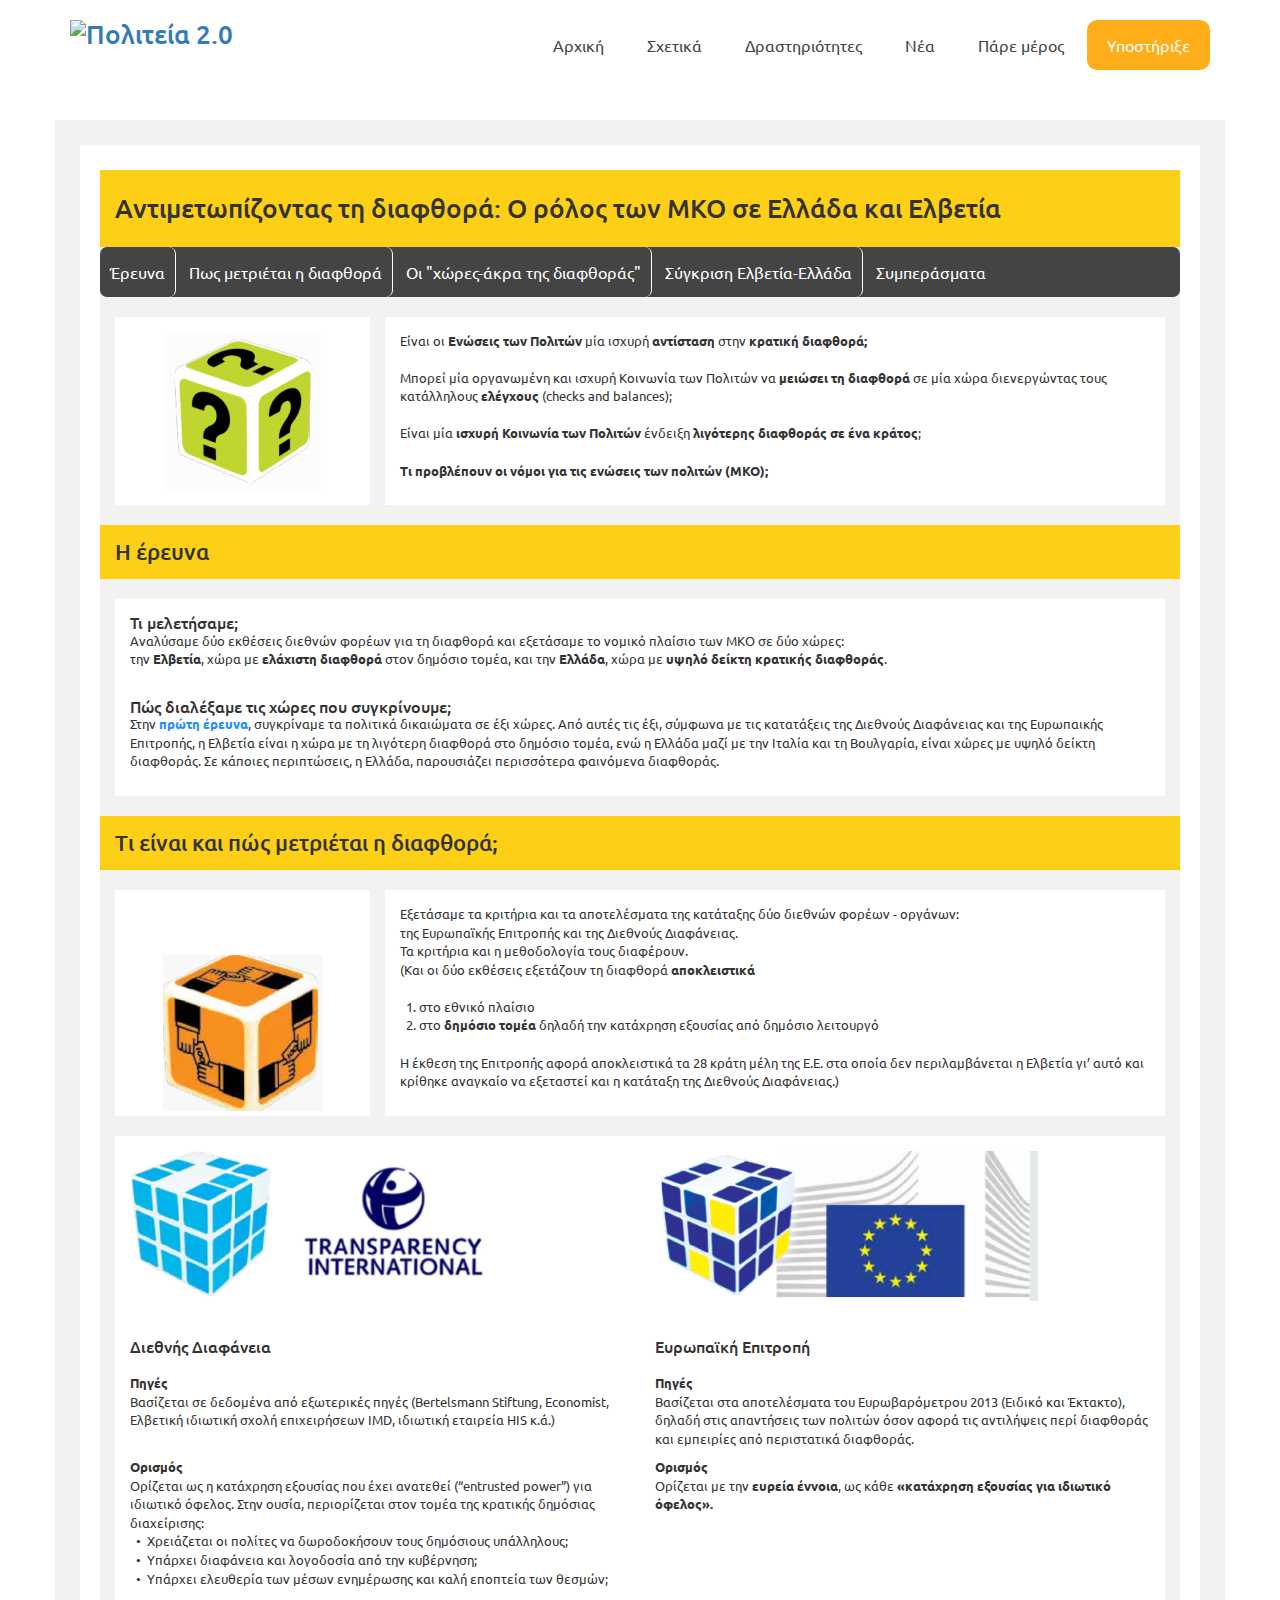
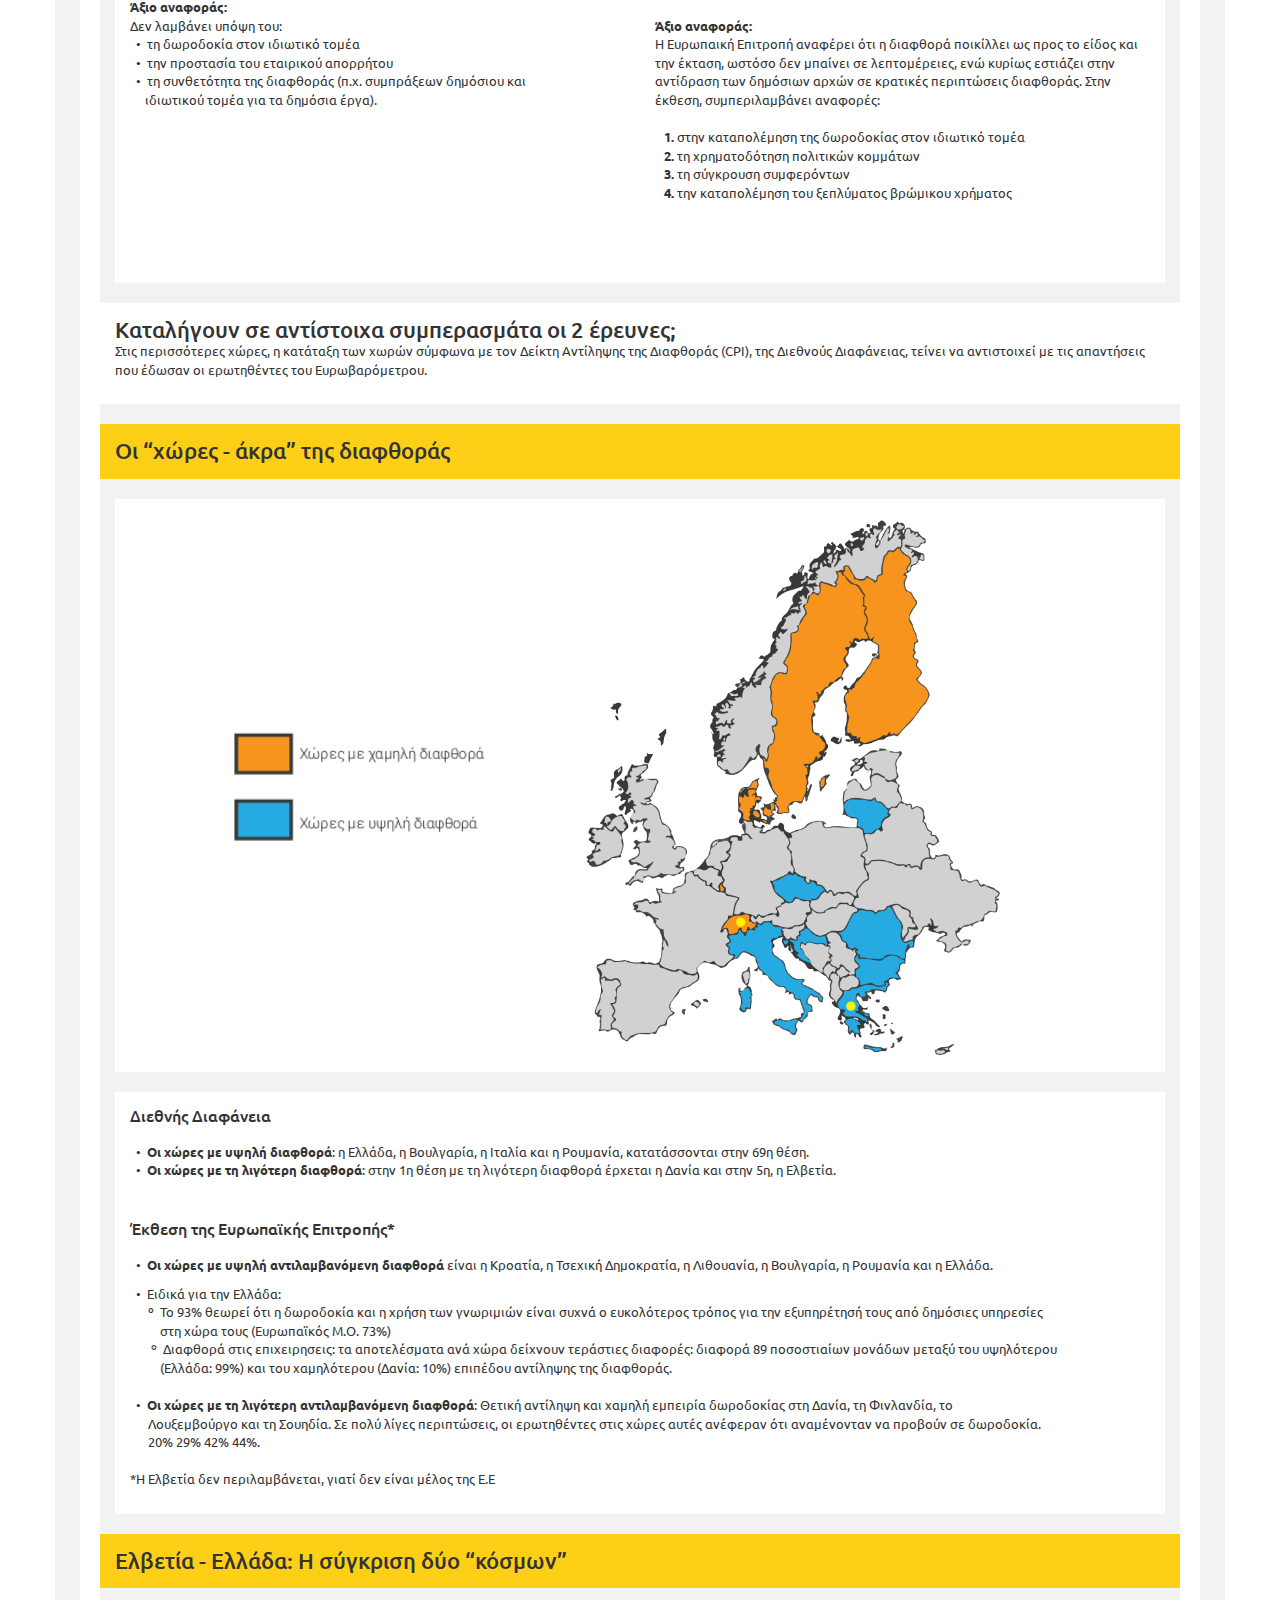
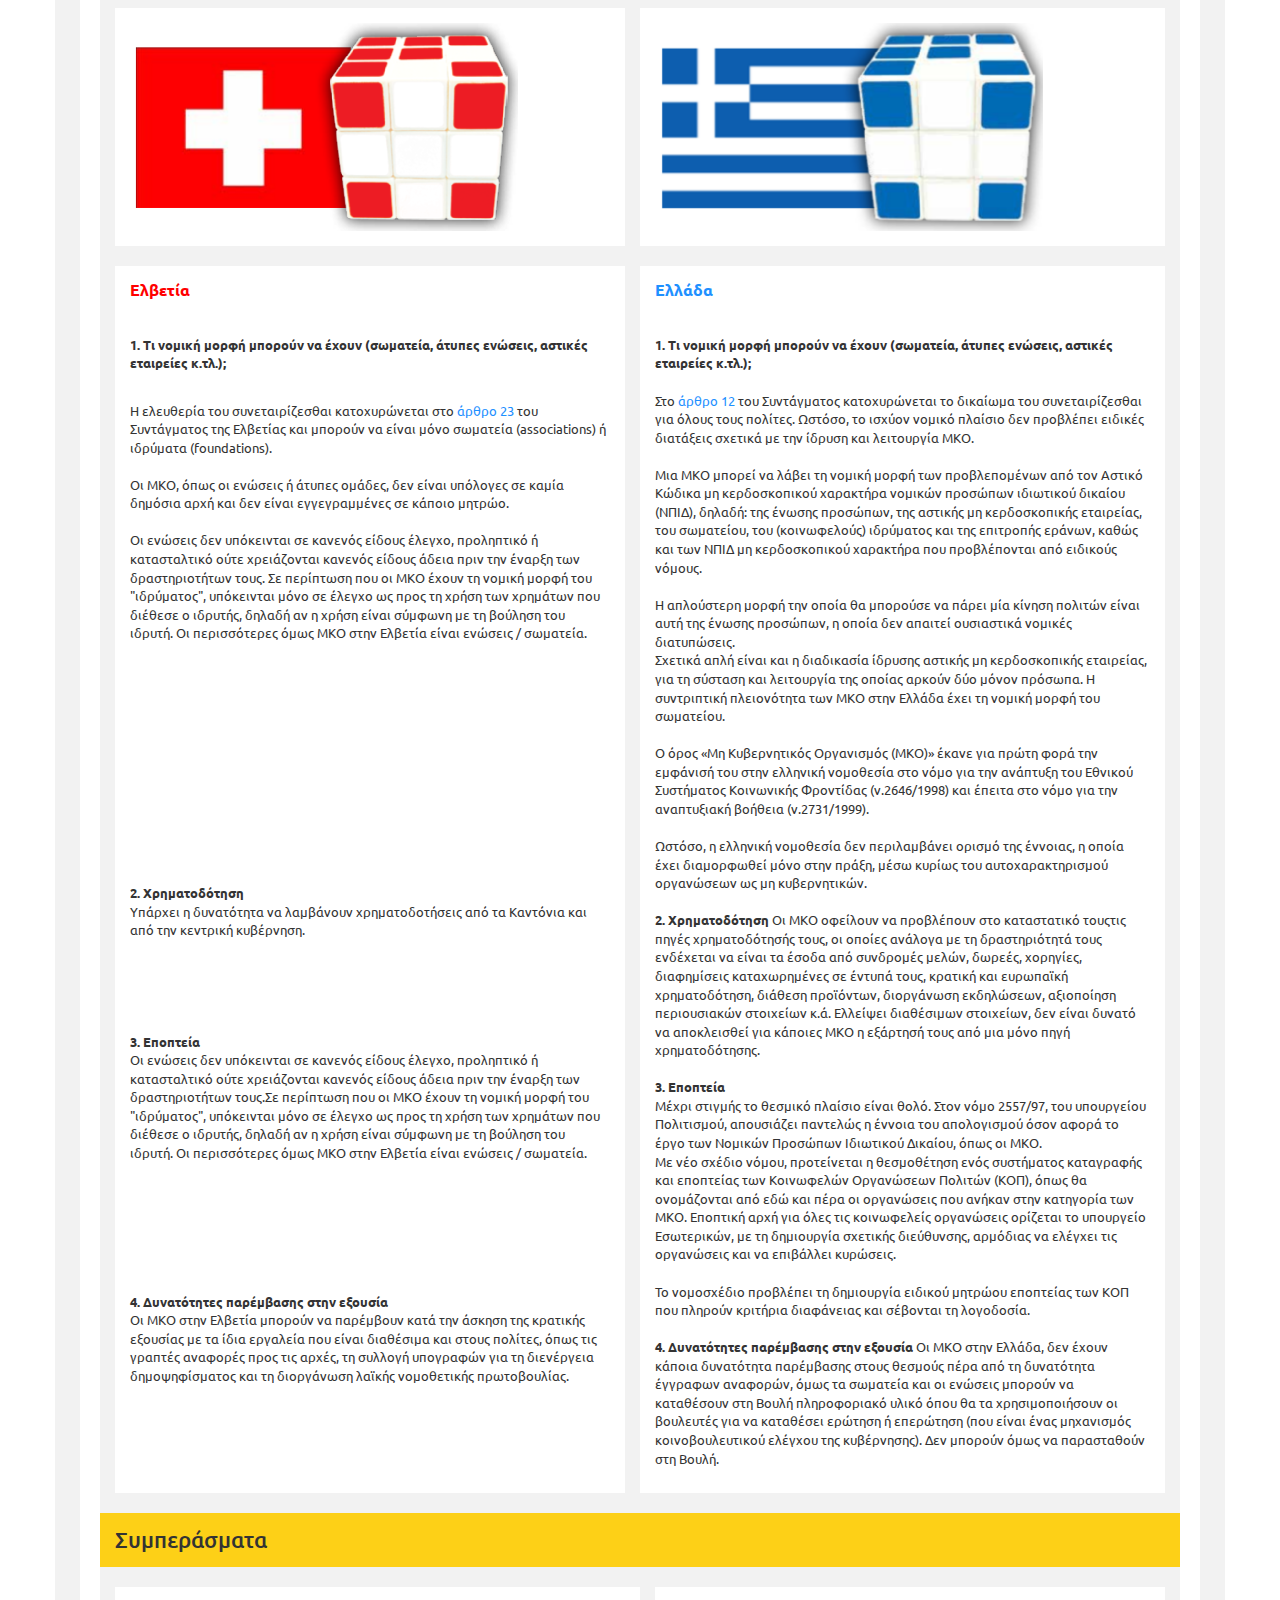
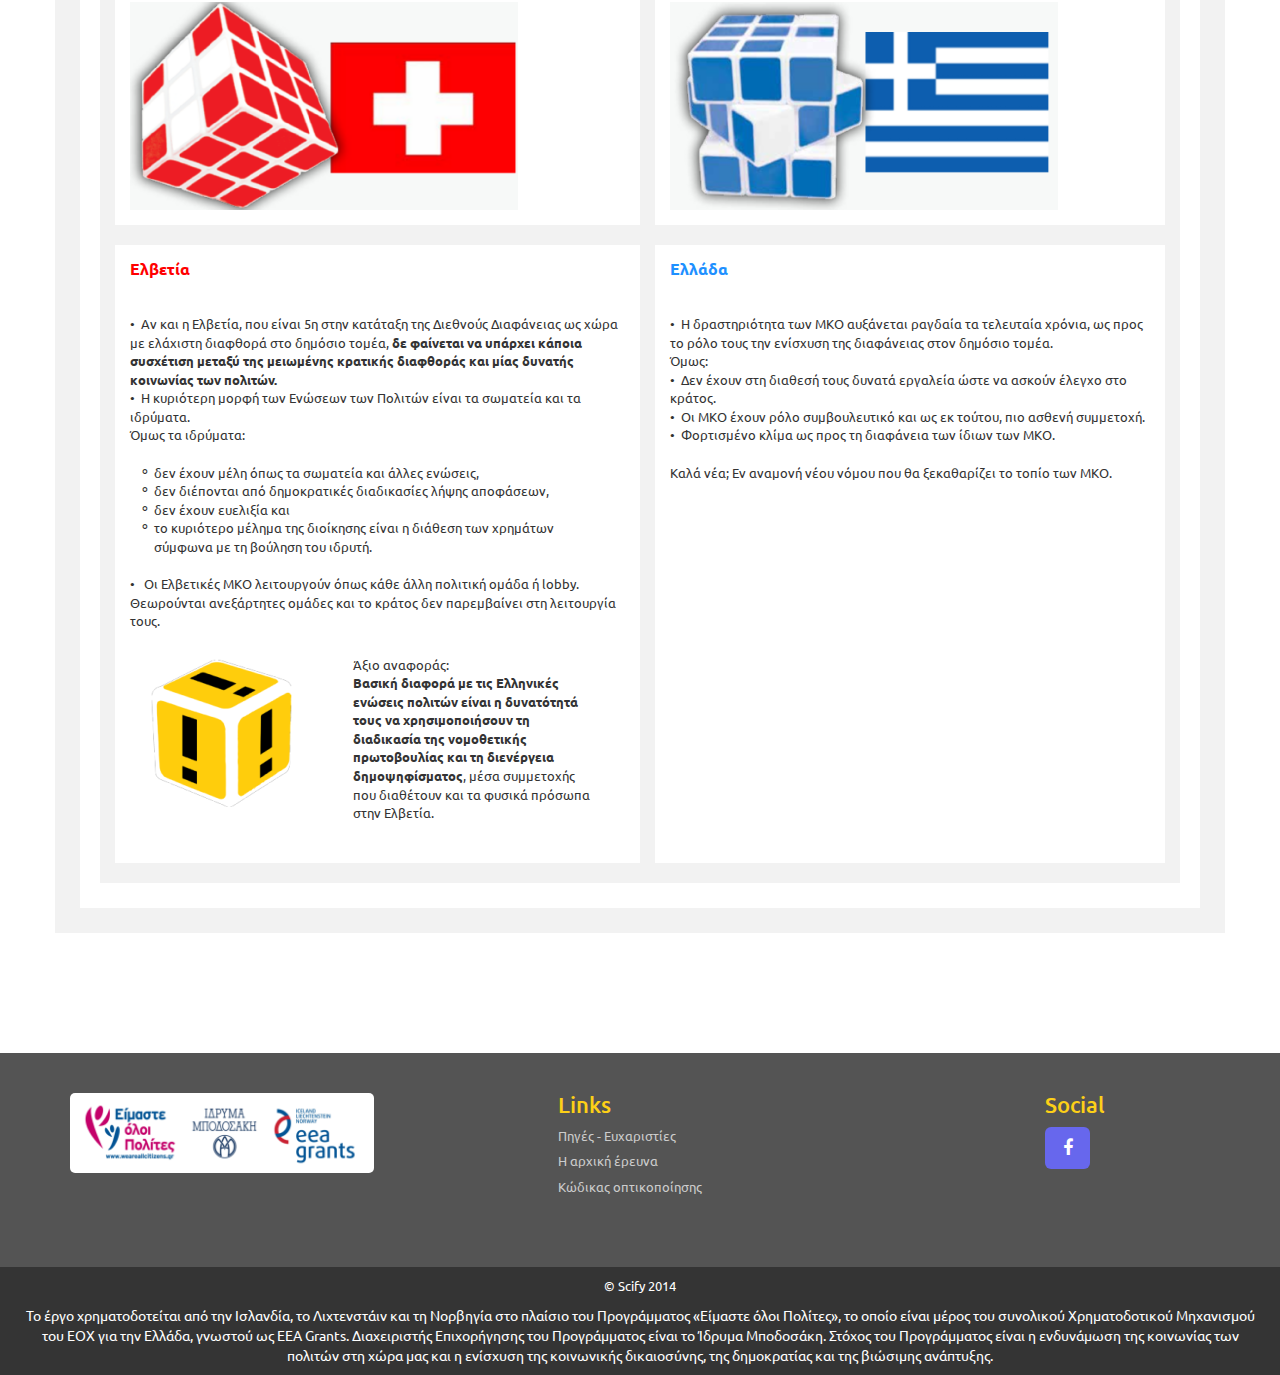
==== html/index.html @ af68acea "content bar improved" ====
<html>
<head>
    <meta charset="UTF-8">
    <meta http-equiv="X-UA-Compatible" content="IE=edge">
    <meta name="viewport" content="width=device-width, initial-scale=1">
    <title>Αντιμετωπίζοντας τη διαφθορά:Ο ρόλος των ΜΚΟ σε Ελλάδα και Ελβετία</title>
    <link rel="stylesheet" type="text/css" href="css/bootstrap.min.css">
    <link rel="stylesheet" type="text/css" href="css/font-awesome.min.css">
    <link rel="stylesheet" type="text/css" href="css/styles.css?v1">
    <link href='http://fonts.googleapis.com/css?family=Ubuntu' rel='stylesheet' type='text/css'>
    <link href="css/backTop.css" rel="stylesheet">
    <link rel="stylesheet" type="text/css" href="css/ui.totop.css">

    <!-- Google Analytics -->
    <script src="GoogleAnalytics.js" type="text/javascript"></script>

</head>
<body>
<section id="header">
    <div class="container">
        <div class="row clearfix">
            <div class="col-md-2">
                <!-- .logo -->
                <div class="logo">
                    <h1><a id="logo" href="http://politeia2.org" title="Πολιτεία 2.0"><img id="politiaImage" class="scale-with-grid"
                                                                                           src="http://politeia2.org/wp-content/uploads/2014/12/logo-politeia2-e1424950238205.png?1e2ab6"
                                                                                           alt="Πολιτεία 2.0"/></a></h1>
                </div>
            </div>
            <div class="col-md-10">
                <div class="menu_wrapper">
                    <nav id="menu">
                        <ul id="menu-main-menu">
                            <li class="menu-item"><a href="http://politeia2.org/"><span>Αρχική</span></a></li>
                            <li class="menu-item"><a href="http://politeia2.org/poioi-eimaste/"><span>Σχετικά</span></a>
                            </li>
                            <li class="menu-item"><a href="http://politeia2.org/ti-kanoume/"><span>Δραστηριότητες</span></a>
                            </li>
                            <li class="menu-item"><a href="http://politeia2.org/category/nea/"><span>Νέα</span></a></li>
                            <li class="menu-item"><a
                                    href="http://politeia2.org/epikoinwnia/"><span>Πάρε μέρος</span></a></li>
                            <li id="donate"><a href="http://politeia2.org/donate/"><span
                                    style="color: white;">Υποστήριξε</span></a></li>
                        </ul>
                    </nav>
                    <a class="responsive-menu-toggle  is-sticky" href="#"><i class="icon-menu"></i></a>
                </div>
            </div>
        </div>
    </div>
</section>

<!--MAIN BODY--->
<div id="main-content" class="container">
<div id="wrapper">

<div class="row title highlight">
    <div class="col-lg-12">
        <h1>Αντιμετωπίζοντας τη διαφθορά: Ο ρόλος των ΜΚΟ σε Ελλάδα και Ελβετία</h1>
    </div>
</div>

<div class="row">
    <div class="col-md-12" id="contentsMenu">
        <div class="menu_wrapper">
            <nav id="contents">
                <ul id="contents-main-menu">
                    <li class="contents-item"><a href="#research"><span>Έρευνα</span></a></li>
                    <li class="contents-item"><a href="#corruption"><span>Πως μετριέται η διαφθορά</span></a></li>
                    <li class="contents-item"><a href="#twoCountries"><span>Οι "χώρες-άκρα της διαφθοράς"</span></a></li>
                    <li class="contents-item"><a href="#comparison"><span>Σύγκριση Ελβετία-Ελλάδα</span></a></li>
                    <li class="contents-item no_border"><a href="#conclusion"><span>Συμπεράσματα</span></a></li>
                </ul>
            </nav>
        </div>
    </div>
</div>

<div class="row content fixed-height padding-bottom">

    <div class="col-lg-3 equal-height">
        <div class="box text-center">
            <img src="res/question.png">
        </div>
    </div>


    <div class="col-lg-9 width-1080">
        <div class="box">
            <p>
                Είναι οι <b>Ενώσεις των Πολιτών</b> μία ισχυρή <b>αντίσταση</b> στην <b>κρατική διαφθορά;</b><br><br>
                Μπορεί μία οργανωμένη και ισχυρή Κοινωνία των Πολιτών να <b>μειώσει τη διαφθορά</b> σε μία χώρα διενεργώντας τους κατάλληλους <b>ελέγχους</b> (checks and balances);<br><br>
                Είναι μία <b>ισχυρή Κοινωνία των Πολιτών</b> ένδειξη <b>λιγότερης διαφθοράς σε ένα κράτος</b>;<br><br>
                <b>Τι προβλέπουν οι νόμοι για τις ενώσεις των πολιτών (ΜΚΟ);</b>
            </p>
        </div>
    </div>

</div>

<div class="row highlight">
    <div class="col-lg-12">
        <h2 id="research">Η έρευνα</h2>
        <!--<a href="#politiaImage">Top</a>-->
    </div>
</div>

<div class="row">
    <div class="col-lg-12 padding-top padding-bottom">
        <div class="box">
            <h3>Τι μελετήσαμε;</h3>
            <p>
                Αναλύσαμε δύο εκθέσεις διεθνών φορέων για τη διαφθορά και εξετάσαμε το νομικό πλαίσιο των ΜΚΟ σε δύο χώρες:<br>
                την <b>Ελβετία</b>, χώρα με <b>ελάχιστη διαφθορά</b> στον δημόσιο τομέα, και την <b>Ελλάδα</b>, χώρα με <b>υψηλό
                δείκτη κρατικής διαφθοράς</b>.
            </p>
            <br>
            <h3>Πώς διαλέξαμε τις χώρες που συγκρίνουμε;</h3>
            <p>
                Στην <a href="http://political-rights.politeia2.org/" target="_blank" class="color-blue"><b>πρώτη έρευνα</b></a>, συγκρίναμε τα πολιτικά δικαιώματα σε έξι
                χώρες.
                Από αυτές τις έξι, σύμφωνα με τις κατατάξεις της Διεθνούς Διαφάνειας και της Ευρωπαικής Επιτροπής, η
                Ελβετία είναι η χώρα με τη λιγότερη
                διαφθορά στο δημόσιο τομέα, ενώ η Ελλάδα μαζί με την Ιταλία και τη Βουλγαρία, είναι χώρες με υψηλό
                δείκτη διαφθοράς. Σε κάποιες περιπτώσεις, η Ελλάδα, παρουσιάζει περισσότερα φαινόμενα διαφθοράς.
            </p>
        </div>
    </div>
</div>


<div class="row highlight">
    <div class="col-lg-12" id="corruption"><h2>Tι είναι και πώς μετριέται η διαφθορά;</h2>
        <!--<a href="#politiaImage">Top</a>-->
    </div>
</div>
<div class="row fixed-height padding-top">
    <div class="col-lg-3 equal-height">
        <div class="box text-center ">
            <img src="res/corruption.png" class="imagepadding">
        </div>
    </div>
    <div class="col-lg-9">
        <div class="box">
            <p>
                Εξετάσαμε τα κριτήρια και τα αποτελέσματα της κατάταξης δύο διεθνών φορέων - οργάνων:<br>
                της Ευρωπαϊκής Επιτροπής και της Διεθνούς Διαφάνειας.<br>
                Τα κριτήρια και η μεθοδολογία τους διαφέρουν.<br>
                (Και οι δύο εκθέσεις εξετάζουν τη διαφθορά <b>αποκλειστικά</b>
                <br>
                <br>
                &nbsp;&nbsp;1. στο εθνικό πλαίσιο<br>
                &nbsp;&nbsp;2. στο <b>δημόσιο τομέα</b> δηλαδή την κατάχρηση εξουσίας από δημόσιο λειτουργό
                <br>
                <br>
                Η έκθεση της Επιτροπής αφορά αποκλειστικά τα 28 κράτη μέλη της Ε.Ε. στα οποία δεν περιλαμβάνεται η
                Ελβετία
                γι’ αυτό και κρίθηκε αναγκαίο να εξεταστεί και η κατάταξη της Διεθνούς Διαφάνειας.)

            </p>
        </div>
    </div>
</div>
<div class="row fixed-height padding-top padding-bottom">
    <div class="col-lg-6 equal-height no_right_padding">
        <div class="box">
            <img height="150" src="res/transparency_international.png">
            <br><br><br>
            <h3>Διεθνής Διαφάνεια</h3>
                        <br>

            <p>
                <b>Πηγές</b><br>
                Βασίζεται σε δεδομένα από εξωτερικές πηγές (Bertelsmann Stiftung, Economist, Ελβετική
                ιδιωτική σχολή επιχειρήσεων IMD, ιδιωτική εταιρεία HIS κ.ά.)

            </p>
            <br>

            <p>
                <b>Ορισμός</b> <br>
                Ορίζεται ως η κατάχρηση εξουσίας που έχει ανατεθεί (“entrusted power”) για ιδιωτικό όφελος.
                Στην ουσία, περιορίζεται στον τομέα της κρατικής δημόσιας διαχείρισης:
                <br>
                &nbsp;&nbsp;&#8226;&nbsp; Χρειάζεται οι πολίτες να δωροδοκήσουν τους δημόσιους υπάλληλους;
                <br>
                &nbsp;&nbsp;&#8226;&nbsp; Υπάρχει διαφάνεια και λογοδοσία από την κυβέρνηση;
                <br>
                &nbsp;&nbsp;&#8226;&nbsp; Υπάρχει ελευθερία των μέσων ενημέρωσης και καλή εποπτεία των θεσμών;

            </p>

            <p>
                <b>Άξιο αναφοράς:</b>
                <br>
                Δεν λαμβάνει υπόψη του:
                <br>
                &nbsp;&nbsp;&#8226;&nbsp;&nbsp;τη δωροδοκία στον ιδιωτικό τομέα
                <br>
                &nbsp;&nbsp;&#8226;&nbsp;&nbsp;την προστασία του εταιρικού απορρήτου
                <br>
                &nbsp;&nbsp;&#8226;&nbsp;&nbsp;τη συνθετότητα της διαφθοράς (π.χ. συμπράξεων δημόσιου και<br>
                &nbsp;&nbsp;&nbsp;&nbsp;&nbsp;ιδιωτικού τομέα για τα δημόσια έργα).
            </p>
        </div>
    </div>
    <div class="col-lg-6  no_right_padding">
        <div class="box">
            <img height="150" src="res/european.png">
            <br><br><br>
            <h3>Ευρωπαϊκή Επιτροπή</h3>
            <br>

            <p>
                <b>Πηγές</b>
                <br>
                Βασίζεται στα αποτελέσματα του Ευρωβαρόμετρου 2013 (Ειδικό
                και Έκτακτο), δηλαδή στις απαντήσεις των πολιτών όσον αφορά
                τις αντιλήψεις περί διαφθοράς και εμπειρίες από περιστατικά
                διαφθοράς.

            <p>


            <p>
                <b>Ορισμός</b>
                <br>
                Ορίζεται με την <b>ευρεία έννοια</b>, ως κάθε <b>«κατάχρηση εξουσίας
                για ιδιωτικό όφελος».</b>
            </p>


            <br>
            <br>
            <br>
            <br>
            <br>

            <p>

                <b>Άξιο αναφοράς:</b> <br>
                Η Ευρωπαική Επιτροπή αναφέρει ότι η διαφθορά ποικίλλει ως προς το είδος και την έκταση,
                ωστόσο δεν μπαίνει σε λεπτομέρειες, ενώ κυρίως εστιάζει στην αντίδραση των δημόσιων αρχών
                σε κρατικές περιπτώσεις διαφθοράς. Στην έκθεση, συμπεριλαμβάνει αναφορές:
                <br>
                <br>
                &nbsp;&nbsp;&nbsp;<b>1.</b>&nbsp;στην καταπολέμηση της δωροδοκίας στον ιδιωτικό τομέα<br>
                &nbsp;&nbsp;&nbsp;<b>2.</b>&nbsp;τη χρηματοδότηση πολιτικών κομμάτων<br>
                &nbsp;&nbsp;&nbsp;<b>3.</b>&nbsp;τη σύγκρουση συμφερόντων<br>
                &nbsp;&nbsp;&nbsp;<b>4.</b>&nbsp;την καταπολέμηση του ξεπλύματος βρώμικου χρήματος<br>
            </p>
            <br><br><br>
        </div>
    </div>
</div>

<div class="row padding-bottom">
    <div class="col-lg-12 no_right_padding no_left_padding">
        <div class="box"><h2>Καταλήγουν σε αντίστοιχα συμπερασμάτα οι 2 έρευνες;</h2>

            <p>
                Στις περισσότερες χώρες, η κατάταξη των χωρών σύμφωνα με τον Δείκτη Αντίληψης της Διαφθοράς (CPI), της
                Διεθνούς Διαφάνειας, τείνει
                να αντιστοιχεί με τις απαντήσεις που έδωσαν οι ερωτηθέντες του Ευρωβαρόμετρου. </p>
        </div>
    </div>
</div>

<!---MAP--->
<div class="row highlight">
    <div class="col-lg-12">
        <h2 id="twoCountries">Οι “χώρες - άκρα” της διαφθοράς</h2>
        <!--<a href="#politiaImage">Top</a>-->
    </div>
</div>

<div class="row padding-top padding-bottom">
    <div class="col-lg-12">
        <!--<div class="box"> <img src="res/europe_map_tags.png" class="euro-map-tags"></div>-->
       <div class="box">
           <img src="res/europe_map_tags.png" class="euro-map-tags">
           <img src="res/europe_map.png" class="euro-map">
       </div>
    </div>
</div>
<!---/MAP--->
<div class="row content">
    <div class="col-lg-12 ">
        <div class="box"><h3>Διεθνής Διαφάνεια</h3>
            <br>
            <p>
                &nbsp;&nbsp;&#8226;&nbsp;&nbsp;<b>Οι χώρες με υψηλή διαφθορά</b>: η Ελλάδα, η Βουλγαρία, η Ιταλία και η
                Ρουμανία,
                κατατάσσονται στην 69η θέση.
                <br>
                &nbsp;&nbsp;&#8226;&nbsp;&nbsp;<b>Οι χώρες με τη λιγότερη διαφθορά</b>: στην 1η θέση με τη λιγότερη
                διαφθορά έρχεται
                η Δανία και στην 5η, η Ελβετία.
            </p>
        </div>
    </div>
</div>
<div class="row padding-bottom">
    <div class="col-lg-12 ">
        <div class="box"><h3>Έκθεση της Ευρωπαϊκής Επιτροπής*</h3>
            <br>
            <p>
                &nbsp;&nbsp;&#8226;&nbsp;&nbsp;<b>Οι χώρες με υψηλή αντιλαμβανόμενη διαφθορά</b> είναι η Κροατία, η
                Τσεχική Δημοκρατία, η Λιθουανία, η Βουλγαρία, η Ρουμανία και η
                Ελλάδα. </p>

            <p> &nbsp;&nbsp;&#8226;&nbsp;&nbsp;Ειδικά για την Ελλάδα:<br>
                &nbsp;&nbsp;&nbsp;&nbsp;&nbsp;&nbsp;&ordm;&nbsp;&nbsp;Το 93% θεωρεί ότι η δωροδοκία και η χρήση των
                γνωριμιών είναι
                συχνά ο ευκολότερος τρόπος για την εξυπηρέτησή τους από δημόσιες υπηρεσίες<br>
                &nbsp;&nbsp;&nbsp;&nbsp;&nbsp;&nbsp;&nbsp;&nbsp;&nbsp;&nbsp;στη χώρα τους (Ευρωπαϊκός Μ.Ο. 73%)
                <br>
                &nbsp;&nbsp;&nbsp;&nbsp;&nbsp;&nbsp;&nbsp;&ordm;&nbsp;&nbsp;Διαφθορά στις επιχειρησεις: τα αποτελέσματα
                ανά χώρα δείχνουν
                τεράστιες διαφορές: διαφορά 89 ποσοστιαίων μονάδων μεταξύ του υψηλότερου<br>
                &nbsp;&nbsp;&nbsp;&nbsp;&nbsp;&nbsp;&nbsp;&nbsp;&nbsp;&nbsp;(Ελλάδα: 99%) και του χαμηλότερου (Δανία:
                10%) επιπέδου αντίληψης της διαφθοράς.
                <br>
                <br>
                &nbsp;&nbsp;&#8226;&nbsp;&nbsp;<b>Οι χώρες με τη λιγότερη αντιλαμβανόμενη διαφθορά</b>: Θετική αντίληψη
                και χαμηλή εμπειρία δωροδοκίας στη Δανία, τη Φινλανδία, το<br>
                &nbsp;&nbsp;&nbsp;&nbsp;&nbsp;&nbsp;Λουξεμβούργο και τη Σουηδία. Σε πολύ λίγες περιπτώσεις, οι
                ερωτηθέντες στις χώρες αυτές ανέφεραν ότι αναμένονταν να προβούν σε δωροδοκία.<br>
                &nbsp;&nbsp;&nbsp;&nbsp;&nbsp;&nbsp;20% 29% 42% 44%.<br>
                <br>  *Η Ελβετία δεν περιλαμβάνεται, γιατί δεν είναι μέλος της Ε.Ε</p>
        </div>
    </div>
</div>


<div class="row highlight" id="comparison">
    <div class="col-lg-12 ">
        <h2>Eλβετία - Eλλάδα: H σύγκριση δύο “κόσμων”</h2>
        <!--<a href="#politiaImage">Top</a>-->
    </div>
</div>

<div class="row hidden-xs hidden-md hidden-sm padding-top padding-bottom">
    <div class="col-lg-6 ">
        <div class="box">
            <img src="res/switzerland.png">
        </div>
    </div>

    <div class="col-lg-6 no_right_padding">
        <div class="box">
            <img src="res/Greece.png">
        </div>
    </div>
</div>


<div class="row fixed-height padding-bottom">
    <div class="col-lg-6  equal-height">
        <div class="box margin-right">
            <div class="row white-back">
                <div class="col-sm-12">
                    <h3> <img src="res/swiss.png" class="swiss"><b><span class="color-red">Ελβετία</span></b></h3>
                </div>
            </div>
            <br>
            <br>

            <p>
                <b>1. Τι νομική μορφή μπορούν να έχουν (σωματεία, άτυπες
                    ενώσεις, αστικές εταιρείες κ.τλ.);</b>
                <br>
                <br>
            </p>

            <p>
                Η ελευθερία του συνεταιρίζεσθαι κατοχυρώνεται στο <span class="color-blue">άρθρο 23</span> του
                Συντάγματος της Ελβετίας και μπορούν να είναι μόνο σωματεία
                (associations) ή ιδρύματα (foundations).
                <br>
                <br>
                Οι ΜΚΟ, όπως οι ενώσεις ή άτυπες ομάδες, δεν είναι υπόλογες
                σε καμία δημόσια αρχή και δεν είναι εγγεγραμμένες σε κάποιο
                μητρώο.
                <br>
                <br>
                Οι ενώσεις δεν υπόκεινται σε κανενός είδους έλεγχο,
                προληπτικό ή κατασταλτικό ούτε χρειάζονται κανενός είδους
                άδεια πριν την έναρξη των δραστηριοτήτων τους.
                Σε περίπτωση που οι ΜΚΟ έχουν τη νομική μορφή του
                "ιδρύματος", υπόκεινται μόνο σε έλεγχο ως προς τη χρήση των
                χρημάτων που διέθεσε ο ιδρυτής, δηλαδή αν η χρήση είναι
                σύμφωνη με τη βούληση του ιδρυτή. Οι περισσότερες όμως
                ΜΚΟ στην Ελβετία είναι ενώσεις / σωματεία.
                <br>
                <br>
                <br>
                <br>
                <br>
                <br>
                <br>
                <br>
                <br>
                <br>
                <br>
                <br>
                <br>
                <br>
                <b>2. Χρηματοδότηση</b>
                <br>
                Υπάρχει η δυνατότητα να λαμβάνουν χρηματοδοτήσεις από τα
                Καντόνια και από την κεντρική κυβέρνηση.
                <br>
                <br>
                <br>
                <br>
                <br>
                <br>
                <b>3. Εποπτεία</b>
                <br>
                Οι ενώσεις δεν υπόκεινται σε κανενός είδους έλεγχο, προληπτικό ή κατασταλτικό ούτε χρειάζονται κανενός
                είδους άδεια
                πριν την έναρξη των δραστηριοτήτων τους.Σε περίπτωση που οι ΜΚΟ έχουν τη νομική μορφή του "ιδρύματος",
                υπόκεινται μόνο
                σε έλεγχο ως προς τη χρήση των χρημάτων που διέθεσε ο ιδρυτής, δηλαδή αν η χρήση είναι σύμφωνη με τη
                βούληση του ιδρυτή.
                Οι περισσότερες όμως ΜΚΟ στην Ελβετία είναι ενώσεις / σωματεία.
                <br>
                <br>
                <br>
                <br>
                <br>
                <br>
                <br>
                <br>
                <b>4. Δυνατότητες παρέμβασης στην εξουσία</b>
                <br>
                Οι ΜΚΟ στην Ελβετία μπορούν να παρέμβουν κατά την άσκηση της κρατικής εξουσίας με τα ίδια εργαλεία που
                είναι
                διαθέσιμα και στους πολίτες, όπως τις γραπτές αναφορές προς τις αρχές, τη συλλογή υπογραφών για τη
                διενέργεια
                δημοψηφίσματος και τη διοργάνωση λαϊκής νομοθετικής πρωτοβουλίας.
            </p>
        </div>
    </div>

    <div class="col-lg-6  no_right_padding">
        <div class="box">
            <div class="row white-back">
                <div class="col-sm-12">
                    <h3> <img src="res/ellas.png" class="ellas"><b><span class="color-blue">Ελλάδα</span></b></h3>
                </div>
            </div>
            <br>
            <br>

            <p>
                <b>1. Τι νομική μορφή μπορούν να έχουν (σωματεία, άτυπες ενώσεις, αστικές εταιρείες κ.τλ.);</b>
                <br>
                <br>
                Στο <span class="color-blue">άρθρο 12</span> του Συντάγματος κατοχυρώνεται το δικαίωμα του
                συνεταιρίζεσθαι για όλους τους πολίτες.
                Ωστόσο, το ισχύον νομικό πλαίσιο δεν προβλέπει ειδικές διατάξεις σχετικά με την ίδρυση και λειτουργία
                ΜΚΟ.
                <br>
                <br>
                Μια ΜΚΟ μπορεί να λάβει τη νομική μορφή των προβλεπομένων από τον Αστικό Κώδικα μη κερδοσκοπικού
                χαρακτήρα
                νομικών προσώπων ιδιωτικού δικαίου (ΝΠΙΔ), δηλαδή: της ένωσης προσώπων, της αστικής μη κερδοσκοπικής
                εταιρείας,
                του σωματείου, του (κοινωφελούς) ιδρύματος και της επιτροπής εράνων, καθώς και των ΝΠΙΔ μη κερδοσκοπικού
                χαρακτήρα που προβλέπονται από ειδικούς νόμους.
                <br>
                <br>
                Η απλούστερη μορφή την οποία θα μπορούσε να πάρει μία κίνηση πολιτών είναι αυτή της ένωσης προσώπων, η
                οποία δεν
                απαιτεί ουσιαστικά νομικές διατυπώσεις.
                <br>
                Σχετικά απλή είναι και η διαδικασία ίδρυσης αστικής μη κερδοσκοπικής εταιρείας, για τη σύσταση και
                λειτουργία της
                οποίας αρκούν δύο μόνον πρόσωπα. H συντριπτική πλειονότητα των ΜΚΟ στην Ελλάδα έχει τη νομική μορφή του
                σωματείου.
                <br>
                <br>
                Ο όρος «Μη Κυβερνητικός Οργανισμός (ΜΚΟ)» έκανε για πρώτη φορά την εμφάνισή του στην ελληνική νομοθεσία
                στο νόμο για την ανάπτυξη του Εθνικού Συστήματος Κοινωνικής Φροντίδας (ν.2646/1998) και έπειτα στο νόμο
                για την
                αναπτυξιακή βοήθεια (ν.2731/1999).
                <br>
                <br>
                Ωστόσο, η ελληνική νομοθεσία δεν περιλαμβάνει ορισμό της έννοιας, η οποία έχει διαμορφωθεί μόνο στην
                πράξη, μέσω κυρίως του αυτοχαρακτηρισμού οργανώσεων ως μη κυβερνητικών.
                <br>
                <br>
                <b>2. Χρηματοδότηση</b>
                Οι ΜΚΟ οφείλουν να προβλέπουν στο καταστατικό τουςτις πηγές χρηματοδότησής τους, οι οποίες ανάλογα με τη
                δραστηριότητά τους ενδέχεται να είναι τα έσοδα από συνδρομές μελών, δωρεές, χορηγίες, διαφημίσεις
                καταχωρημένες σε
                έντυπά τους, κρατική και ευρωπαϊκή χρηματοδότηση, διάθεση προϊόντων, διοργάνωση εκδηλώσεων, αξιοποίηση
                περιουσιακών
                στοιχείων κ.ά. Ελλείψει διαθέσιμων στοιχείων, δεν είναι δυνατό να αποκλεισθεί για κάποιες ΜΚΟ η εξάρτησή
                τους από μια μόνο
                πηγή χρηματοδότησης.
                <br>
                <br>
                <b>3. Εποπτεία</b>
                <br>
                Μέχρι στιγμής το θεσμικό πλαίσιο είναι θολό. Στον νόμο 2557/97, του υπουργείου Πολιτισμού,
                απουσιάζει παντελώς η έννοια του απολογισμού όσον αφορά το έργο των Νομικών Προσώπων Ιδιωτικού Δικαίου,
                όπως οι ΜΚΟ.<br>
                Με νέο σχέδιο νόμου, προτείνεται η θεσμοθέτηση ενός συστήματος καταγραφής και εποπτείας των Κοινωφελών
                Οργανώσεων Πολιτών (ΚΟΠ), όπως θα ονομάζονται από εδώ και πέρα οι οργανώσεις που ανήκαν στην κατηγορία
                των ΜΚΟ. Εποπτική
                αρχή για όλες τις κοινωφελείς οργανώσεις ορίζεται το υπουργείο Εσωτερικών, με τη δημιουργία σχετικής
                διεύθυνσης, αρμόδιας
                να ελέγχει τις οργανώσεις και να επιβάλλει κυρώσεις.
                <br>
                <br>
                Το νομοσχέδιο προβλέπει τη δημιουργία ειδικού μητρώου εποπτείας των ΚΟΠ που πληρούν κριτήρια διαφάνειας
                και σέβονται
                τη λογοδοσία.
                <br>
                <br>
                <b>4. Δυνατότητες παρέμβασης στην εξουσία</b>
                Οι ΜΚΟ στην Ελλάδα, δεν έχουν κάποια δυνατότητα παρέμβασης στους θεσμούς πέρα από τη δυνατότητα έγγραφων
                αναφορών, όμως τα σωματεία και οι ενώσεις μπορούν να καταθέσουν στη Βουλή πληροφοριακό υλικό όπου θα τα
                χρησιμοποιήσουν οι βουλευτές για να καταθέσει ερώτηση ή επερώτηση (που είναι ένας μηχανισμός
                κοινοβουλευτικού ελέγχου της
                κυβέρνησης). Δεν μπορούν όμως να παρασταθούν στη Βουλή.
            </p>
        </div>
    </div>
</div>

<!----------------------->

<div class="row highlight" id="conclusion">
    <div class="col-lg-12 ">
        <h2>Συμπεράσματα</h2>
        <!--<a href="#politiaImage">Top</a>-->
    </div>
</div>


<div class="row hidden-xs hidden-md hidden-sm padding-top padding-bottom">
    <div class="col-lg-6 no_right_padding">
        <div class="box ">
            <img src="res/swiss.png">
        </div>
    </div>

    <div class="col-lg-6 no_right_padding ">
        <div class="box margin-left">
            <img src="res/ellas.png">
        </div>
    </div>
</div>


<div class="row fixed-height padding-bottom">
    <div class="col-lg-6 no_right_padding">
        <div class="box">
            <div class="row white-back">
                <div class="col-sm-12">
                    <h3> <img src="res/swiss.png" class="swiss"><b><span class="color-red">Ελβετία</span></b></h3>
                </div>
            </div>
            <br>
            <br>

            <p>
                &#8226;&nbsp;&nbsp;Αν και η Ελβετία, που είναι 5η στην κατάταξη της Διεθνούς
                Διαφάνειας ως χώρα με ελάχιστη διαφθορά στο δημόσιο τομέα,
                <b>δε φαίνεται να υπάρχει κάποια συσχέτιση μεταξύ της μειωμένης
                    κρατικής διαφθοράς και μίας δυνατής κοινωνίας των πολιτών.</b>
                <br>
                &#8226;&nbsp;&nbsp;Η κυριότερη μορφή των Ενώσεων των Πολιτών είναι τα σωματεία και τα ιδρύματα.<br>
                Όμως τα ιδρύματα:
                <br>
                <br>
                &nbsp;&nbsp;&nbsp;&nbsp;&#186;&nbsp;&nbsp;δεν έχουν μέλη όπως τα σωματεία και άλλες ενώσεις,
                <br>
                &nbsp;&nbsp;&nbsp;&nbsp;&#186;&nbsp;&nbsp;δεν διέπονται από δημοκρατικές διαδικασίες λήψης αποφάσεων,
                <br>
                &nbsp;&nbsp;&nbsp;&nbsp;&#186;&nbsp;&nbsp;δεν έχουν ευελιξία και
                <br>
                &nbsp;&nbsp;&nbsp;&nbsp;&#186;&nbsp;&nbsp;το κυριότερο μέλημα της διοίκησης είναι η διάθεση των χρημάτων<br>
                &nbsp;&nbsp;&nbsp;&nbsp;&nbsp;&nbsp;&nbsp;&nbsp;σύμφωνα με τη βούληση του ιδρυτή.
                <br>
                <br>
                &#8226;&nbsp;&nbsp; Οι Ελβετικές ΜΚΟ λειτουργούν όπως κάθε άλλη πολιτική ομάδα ή lobby. Θεωρούνται
                ανεξάρτητες
                ομάδες και το κράτος δεν παρεμβαίνει στη λειτουργία τους.
            </p>

            <div class="col-lg-1 no_right_padding no_left_padding">
                <div class="box no_right_padding no_left_padding">
                    <img src="res/!.png">
                </div>
            </div>

            <div class="col-lg-5 no_left_padding">
                <div class="box no_left_padding">
                    <p>
                        Άξιο αναφοράς:<br>
                        <b>Βασική διαφορά με τις Ελληνικές ενώσεις πολιτών είναι η δυνατότητά τους να χρησιμοποιήσουν τη
                            διαδικασία
                            της νομοθετικής πρωτοβουλίας και τη διενέργεια δημοψηφίσματος</b>, μέσα συμμετοχής που
                        διαθέτουν και τα
                        φυσικά πρόσωπα στην Ελβετία.
                    </p>
                </div>
            </div>
        </div>
    </div>

    <div class="col-lg-6 equal-height">
        <div class="box ">
            <div class="row white-back">
                <div class="col-sm-12">
                    <h3> <img src="res/ellas.png" class="ellas"><b><span class="color-blue">Ελλάδα</span></b></h3>
                </div>
            </div>
            <br>
            <br>

            <p>
                &#8226;&nbsp;&nbsp;Η δραστηριότητα των ΜΚΟ αυξάνεται ραγδαία τα τελευταία
                χρόνια, ως προς το ρόλο τους την ενίσχυση της διαφάνειας στον
                δημόσιο τομέα.<br>
                Όμως:<br>
                &#8226;&nbsp;&nbsp;Δεν έχουν στη διαθεσή τους δυνατά εργαλεία ώστε να ασκούν
                έλεγχο στο κράτος.<br>
                &#8226;&nbsp;&nbsp;Οι ΜΚΟ έχουν ρόλο συμβουλευτικό και ως εκ τούτου, πιο ασθενή
                συμμετοχή.<br>
                &#8226;&nbsp;&nbsp;Φορτισμένο κλίμα ως προς τη διαφάνεια των ίδιων των ΜΚΟ.
                <br>
                <br>
                Καλά νέα;
                Εν αναμονή νέου νόμου που θα ξεκαθαρίζει το τοπίο των ΜΚΟ.
            </p>
        </div>
    </div>
</div>
</div>
</div>

<!--/MAIN BODY--->

<!--CHAT--->
<section id="chat" class="container">
    <div id="disqus_thread"></div>
    <script type="text/javascript">
        /* * * CONFIGURATION VARIABLES * * */
        var disqus_shortname = 'ngoandcorruptionineurope';

        /* * * DON'T EDIT BELOW THIS LINE * * */
        (function () {
            var dsq = document.createElement('script');
            dsq.type = 'text/javascript';
            dsq.async = true;
            dsq.src = '//' + disqus_shortname + '.disqus.com/embed.js';
            (document.getElementsByTagName('head')[0] || document.getElementsByTagName('body')[0]).appendChild(dsq);
        })();
    </script>
    <noscript>Please enable JavaScript to view the <a href="https://disqus.com/?ref_noscript" rel="nofollow">comments
        powered by Disqus.</a></noscript>
</section>
<!--/CHAT--->


<!--REFERENCIES--->
<div class="modal fade" id="references" tabindex="-1" role="dialog" aria-labelledby="basicModal" aria-hidden="true">
    <div class="modal-dialog modalwider">
        <div class="modal-content modalwider">
            <div class="modal-header modalwider">
                <button type="button" class="close" data-dismiss="modal" aria-hidden="true">x</button>
                <h4 class="modal-title" id="myModalLabel"><h3><b>ΠΗΓΕΣ - ΕΥΧΑΡΙΣΤΙΕΣ</b></h3></h4>
            </div>
            <div class="modal-body modalwider">
                <ul>
                    <li>Βουλγαρία
                        <p><u>Συνεντεύξεις</u>:</p>

                        <p>Dessi Hristova, ερευνήτρια, “Civil Society in Bulgaria: NGOs versus spontaneous civic
                            activism?” Open Society Institute, Trust for civil society in Cerntral and Eastern
                            Europe, 2012.</p>

                        <p>Slaveya Hristova, Balkan Assist, Civic Participation forum on dialogue and partnership
                            with the state.</p>

                        <p>Luben Panov, Διευθυντής Προγράμματος, <a href="http://www.icnl.org/about/bios/panov.html"
                                                                    target="_blank">Bulgarian
                            Center for Non-Profit Law</a></p>

                        <p>Iva Taralezhkova, επικεφαλής του Civic Participation Forum.</p>

                        <p><u>Bιβλιογραφία</u>:</p>

                        <p>
                            <a href="https://www.academia.edu/2454099/Civil_Society_in_Bulgaria_NGOs_versus_Spontaneous_Civic_Activism_with_Petya_Kabakchieva"
                               target="_blank">“Civil
                                Society in Bulgaria: NGOs versus spontaneous civic activism?”</a>, Open Society
                            Institute, Trust for civil society in Cerntral and Eastern Europe, 2012.</p>
                    </li>
                    <li>Γερμανία
                        <p><u>Συνεντεύξεις</u>:</p>

                        <p>Michael Efler, ερευνητής <a href="http://www.mehr-demokratie.de/" target="_blank">Mehr-Demokratie</a>
                        </p>
                    </li>
                    <li>Ελβετία
                        <p><u>Συνεντεύξεις</u>:</p>

                        <p>Καθηγητής Adreas Ladner, Universite de Lausanne</p>

                        <p>Judith Wyttenbach, <a
                                href="http://www.oefre.unibe.ch/content/ueber_uns/ordinariate/abteilung_judith_wyttenbach/index_ger.html"
                                target="_blank">Universität
                            Bern</a></p>

                        <p>Marco Giugni, <a href="http://www.unige.ch/ses/resop/structure/comite/marco-giugni.html"
                                            target="_blank">Université de
                            Genève</a></p>

                        <p><u>Bιβλιογραφία</u>:</p>

                        <p>“Legal forms of Civil Society Organizations as a Governance Problem: The Case of
                            Switzerland”, The International Journal of Non-For-Profit Law, Volume 12, Issue 3,
                            May 2010</p>
                    </li>
                    <li>Ελλάδα
                        <p><u>Συνεντεύξεις</u>:</p>

                        <p>Τάσος Βάππας, δικηγόρος</p>

                        <p><a href="http://www.unige.ch/ses/resop/structure/comite/marco-giugni.html" target="_blank">Δημήτρης
                            Σωτηρόπουλος</a>,
                            Αναπληρωτής Καθηγητής Πολιτικής Επιστήμης, Τμήμα
                            Πολιτικής Επιστήμης και Δημόσιας Διοίκησης (Π.Ε.Δ.Δ.), Νομική Σχολή του
                            Πανεπιστημίου Αθηνών.</p>

                        <p>Γιάννης Δημητροκάλλης, Πολιτικός Μηχανικός</p>

                        <p><u>Bιβλιογραφία</u>:</p>

                        <p>“Civil Society in Greece in the Wake of the Economic Crisis”, Dimitri A. Sotiropoulos,
                            Konrad Adenauer Stiftung, ΕΛΙΑΜΕΠ, Δεκέμβριος 2013</p>

                        <p>“Πολιτικά Δικαιώματα κρατουμένων”, Αργυρούλα Κοτσοβού, Μάιος 2005</p>

                        <p>
                            <a href="http://gr.boell.org/sites/default/files/uploads/2014/11/arthro_koinonia_ton_politon.pdf"
                               target="_blank">“Η
                                Ελληνική κοινωνία των Πολιτών σήμερα. Ποια η δυναμική της;“</a>, Άννα Δαμάσκου,
                            ερευνήτρια της Διεθνούς Διαφάνειας - Ελλάς</p>
                    </li>
                    <li>Ιταλία
                        <p><u>Συνεντεύξεις</u>:</p>

                        <p>Mario Cerciello, δικηγόρος</p>

                        <p>Πρ. Καθηγητής Διοικητικού Διακίου, Πανεπιστήμιο Ρώμης</p>
                    </li>
                    <li>Ουγγαρία
                        <p><u>Συνεντεύξεις</u>:</p>

                        <p>Δρ. <a
                                href="http://www.ajk.elte.hu/dynpage6.exe?f=ajk&p1=m:Fomenu,EntryF1&p3=x:Almenu1,Entry-178&p4=p:8210&per=CMPER-158"
                                target="_blank">Arató
                            Krisztina</a>, Eötvös Loránd University, Βουδαπέστη</p>
                    </li>
                </ul>
            </div>
            <!--<div class="modal-footer">-->
                <!--<button type="button" class="btn btn-default" data-dismiss="modal">Close</button>-->
            <!--</div>-->
        </div>
    </div>
</div>
<!--/REFERENCIES--->


<!--FOOTER--->
<section id="footer">
    <div class="container">
        <div class="row no_right_padding">
            <div class="col-md-5 program-info">
                <img src="res/LOGOS_SAMEratio_Horiz_GR.png">
            </div>
            <div class="col-md-5">
                <h2>Links</h2>
                <ul>
                    <li><a href="#" data-toggle="modal" data-target="#references">Πηγές - Ευχαριστίες</a></li>
                    <li><a href="res/PPI_2nd_research_civil_society_corruption_29_4_2015.docx" >Η αρχική έρευνα</a></li>
                    <li><a href="https://github.com/scify/PlatformPoliticalInnovation-NGO-And-Corruption" target="_blank">Κώδικας οπτικοποίησης</a></li>
                </ul>
            </div>
            <div class="col-md-2">
                <h2>Social</h2>

                <div class="post-social">
                    <ul class="unstyled inline">
                        <li><a href="https://el-gr.facebook.com/Politeia2" target="_blank">
                            <div class="faplus clearfix fa"><span class="fa"><i class="fa fa-facebook"></i></span></div>
                        </a></li>
                        <!--<li><a href="https://www.linkedin.com/company/place-identity-gr---clusters" target="_blank">-->
                        <!--<div class="faplus clearfix fa"><span class="fa"><i class="fa fa-linkedin"></i></span></div>-->
                        <!--</a></li>-->
                        <!--<li><a href="#" >-->
                        <!--<div class="faplus clearfix fa"><span class="fa"><i class="fa fa-google-plus"></i></span>-->
                        <!--</div>-->
                        <!--</a></li>-->
                        <!--<li><a href="https://twitter.com/democracitorg" target="_blank">-->
                        <!--<div class="faplus clearfix fa"><span class="fa"><i class="fa fa-twitter"></i></span></div>-->
                        <!--</a></li>-->
                    </ul>
                </div>
            </div>
        </div>
    </div>
</section>

<footer id="full-footer">
    <div class="container-fluid">
        <div class="row">
            <div data-vertical-offset="0"
                 class="region vertical-target text-center col-xs-12 col-sm-12 col-md-12 col-lg-12" id="copyright">
                <p class="copyright">© <a href="http://www.scify.org" target="_blank">Scify 2014 </a></p>

                <p id="fundingInfo">Το έργο χρηματοδοτείται από την Ισλανδία, το Λιχτενστάιν και τη Νορβηγία στο πλαίσιο
                    του
                    Προγράμματος «Είμαστε όλοι Πολίτες», το οποίο είναι μέρος του συνολικού
                    Χρηματοδοτικού Μηχανισμού του ΕΟΧ για την Ελλάδα, γνωστού ως EEA Grants.
                    Διαχειριστής Επιχορήγησης του Προγράμματος είναι το Ίδρυμα Μποδοσάκη. Στόχος του
                    Προγράμματος είναι η ενδυνάμωση της κοινωνίας των πολιτών στη χώρα μας και η
                    ενίσχυση της κοινωνικής δικαιοσύνης, της δημοκρατίας και της βιώσιμης ανάπτυξης.</p>
            </div>
        </div>
    </div>
</footer>
<!--/FOOTER--->

<script src="js/jquery-1.11.1.min.js"></script>
<script src="js/bootstrap.min.js"></script>
<script src="js/SmouthScroll.js"></script>
<script src="js/StickyContentBar.js"></script>

<!--UI for totop icon-->

<script src="js/jquery-1.7.2.min.js" type="text/javascript"></script>
<script src="js/jquery.ui.totop.min.js" type="text/javascript"></script>
<!--<script src="js/easing.js" type="text/javascript"></script>-->

<script src="js/jquery.ui.totop.js"></script>

</body>
</html>
---- html/css/styles.css ----
h1, h2, h3{
    font-family: Ubuntu, sans-serif;
}
body {
    font-size: 13px;
    font-family: Ubuntu, sans-serif;
    position: relative;

}


h1, .h1{
    font-size: 26px;
}
h2, .h2 {
    font-size: 22px;
}

h3, .h3 {
    font-size: 16px;
}


.euro-map{
    width: 50%;
    /*margin-left: 25%;*/
}
.euro-map-tags{
    width: 25%;
    margin-left: 10%;
}
.float-right{
    float: right;
}

.padding-bottom {
    padding-bottom: 20px;
}

.padding-top {
    padding-top: 20px;
}
.margin-top{
    margin-top: 20px;
}

.no_right_padding{
    padding-right:0px;
}
.margin-right{
    margin-right: 15px;
}
.margin-left{
    margin-left: 15px;
}
.padding-right{
    padding-right: 20px;
}
.no_left_padding{
    padding-left: 0px;
}
.no_bottom_padding{
    padding-bottom: 0px;
}

.color-blue{
    color: dodgerblue;
}
.color-red{
    color: red;
}
.imagepadding{
    padding-top: 50px;
}


@media (min-width: 1200px) {
    .width-1080{
        width: 1080px;
    }

    #main-content .equal-height {
        position: relative;
        overflow:hidden;
    }

    #main-content .equal-height .box {
        background-color: White;
        bottom: 0;
        left: 15px;
        position: absolute;
        right: 0px;
        top: 0;
        height:4000px;
    }

    #main-content .col-lg-6:last-child .box
    {
        right:15px;
    }

    #main-content .row.fixed-height [class*="col-"] {
        float: none;
        display: table-cell;
        vertical-align: top;
    }

    .ellas{
        display: none;
    }
    .swiss{
        display: none;
    }
}

@media (max-width: 1199px) {

    .swiss, .ellas {
        margin-right: 40px;
        max-height: 80px;
    }
}

/* <editor-fold descr="main-content"> */

#main-content .row.white-back{
    background-color: #ffffff;
}


#main-content.container, #main-content .row {
    background-color: #F2F2F2;
}

#main-content .box {
    background-color: white;
    padding: 15px;
    position: relative;
}

#main-content {
    padding: 25px;
}

#wrapper{
    position: static;
}

/*#wrapper #contents li*/
/*{*/
  /*border-radius: 0;*/
/*}*/

#main-content #wrapper {
    background-color: white;
    padding: 25px 35px;
}

#main-content #research h3
{
    margin-bottom:10px;
    margin-top:10px;
}
#main-content h1, #main-content h2 {
    margin: 0;
    padding: 0;
}

#main-content .row.no-margin {
    margin-left: -5px;
    margin-right: -5px;
}

#main-content .highlight {
    background-color: #fdd017;
    padding-bottom: 15px;
    padding-top: 15px;
}

#main-content .title.highlight {
    padding-bottom: 24px;
    padding-top: 24px;
}

#main-content h1, #main-content h2, #main-content h3, #main-content h4 {
    margin: 0;
    padding: 0;
}

.highlight h1 {
    font-size: 26px;
}
/* </editor-fold> */

/* <editor-fold descr="menu"> */
#header {
    margin-bottom: 40px;
}

#menu {
    float: right;
    padding-top: 20px;
}

#menu li {
    display: inline-block;
    border-radius: 10px;
}

#menu li a {
    line-height: 50px;
    padding: 0 20px;
    font-size: 16px;
    color: #444444
}

#menu .menu-item {
    transition: 0.2s ease-in-out;
}

#menu .menu-item:hover {
    background-color: #fcd017;
}

#menu .menu-item:hover a {
    color: white;
    text-decoration: none;
}

/***contentsMenu****/
.fixed{
    position: fixed;
    top:0;
    left: 0;
    z-index: 1;
    width: 100%;
}
.fixed .contentsMenu-inner{
    max-width: 1080px;
    margin: 0 auto;;
}

.contentsMenu-placeholder{
    margin: 0 0 20px 0;
}


#contentsMenu{
    top:0;
    padding-left: 0px;
    padding-right: 0px;
}
#contents {
    background-color: #444444;
    float: left;
    width: 100%;
    border-radius: 7px;
}

#contents-main-menu{
    text-align: left;
    margin-bottom: 0px;
    padding-left: 0px;
}

#contents li {
    display: inline-block;
    border-top-right-radius: 7px;
    border-bottom-right-radius: 7px;
}

#contents li a {
    line-height: 50px;
    padding: 0 10px;
    font-size: 16px;
    color: #ffffff;
}
.contents-item{
    border-right: 1px solid #ffffff;
}
.no_border{
    border-right: none;
}

#contents .contents-item {
    transition: 0.2s ease-in-out;
}

#contents .contents-item:hover {
    background-color: #fcac0b;
}

#contents .contents-item:hover a {
    color: white;
    text-decoration: none;
}
/*****************/


#donate {

    background-color: #ffae19;
}

#donate:hover a {
    text-decoration: none;
}
/* </editor-fold> */

/* <editor-fold descr="footer"> */
#footer h2 {
    color: #fdd017;
}

#footer {
    background-color: #545454;
    padding-bottom: 60px;
    padding-top: 20px;
}

#full-footer {
    background-color: #343434;
    color: white;
}

#full-footer a {
    color: white;
}

#full-footer .copyright {
    margin-top: 10px;
}

#full-footer #fundingInfo {
    font-size: 14px;
}

#footer a {
    color: #cccccc;
}

#footer .program-info img {
    padding-top: 0px;
    height: 80px;
    border-radius: 5px;
    margin-top: 20px;
}

#footer ul {
    list-style: none;
    padding-left: 0;
}

#footer li {
    margin-bottom: 7px;
    margin-right: 5px;
}

.post-social ul li {
    display: inline;
}

.post-social i {
    border-radius: 6px;
    display: block !important;
    font-size: 18px;
    height: 42px;
    line-height: 42px;
    text-align: center;
    width: 45px;
    color: white;
}

.post-social i.fa-facebook {
    background: none repeat scroll 0 0 #6767ed;
}

.post-social i.fa-linkedin {
    background: none repeat scroll 0 0 #7cb6f7;
}

.post-social i.fa-google-plus {
    background: none repeat scroll 0 0 #ed6d46;
}

.post-social i.fa-twitter {
    background: none repeat scroll 0 0 #4b6e98;
}

.post-social i.fa-github {
    background: none repeat scroll 0 0 #222222;
}

/* </editor-fold> */

#references {
    display: none;
}

#chat {
    margin-top: 60px;
    margin-bottom: 60px;
}

.modalwider {
    width: 850px;
}
---- html/css/ui.totop.css ----
/*
|--------------------------------------------------------------------------
| UItoTop jQuery Plugin 1.2
| http://www.mattvarone.com/web-design/uitotop-jquery-plugin/
|--------------------------------------------------------------------------
*/

#toTop {
    display:none;
    text-decoration:none;
    position:fixed;
    bottom:10px;
    right:10px;
    overflow:hidden;
    width:51px;
    height:51px;
    border:none;
    text-indent:100%;
    background:url("../res/ui.totop.png") no-repeat left top;
}

#toTopHover {
    background:url("../res/ui.totop.png") no-repeat left -51px;
    width:51px;
    height:51px;
    display:block;
    overflow:hidden;
    float:left;
    opacity: 0;
    -moz-opacity: 0;
    filter:alpha(opacity=0);
}

#toTop:active, #toTop:focus {
    outline:none;
}
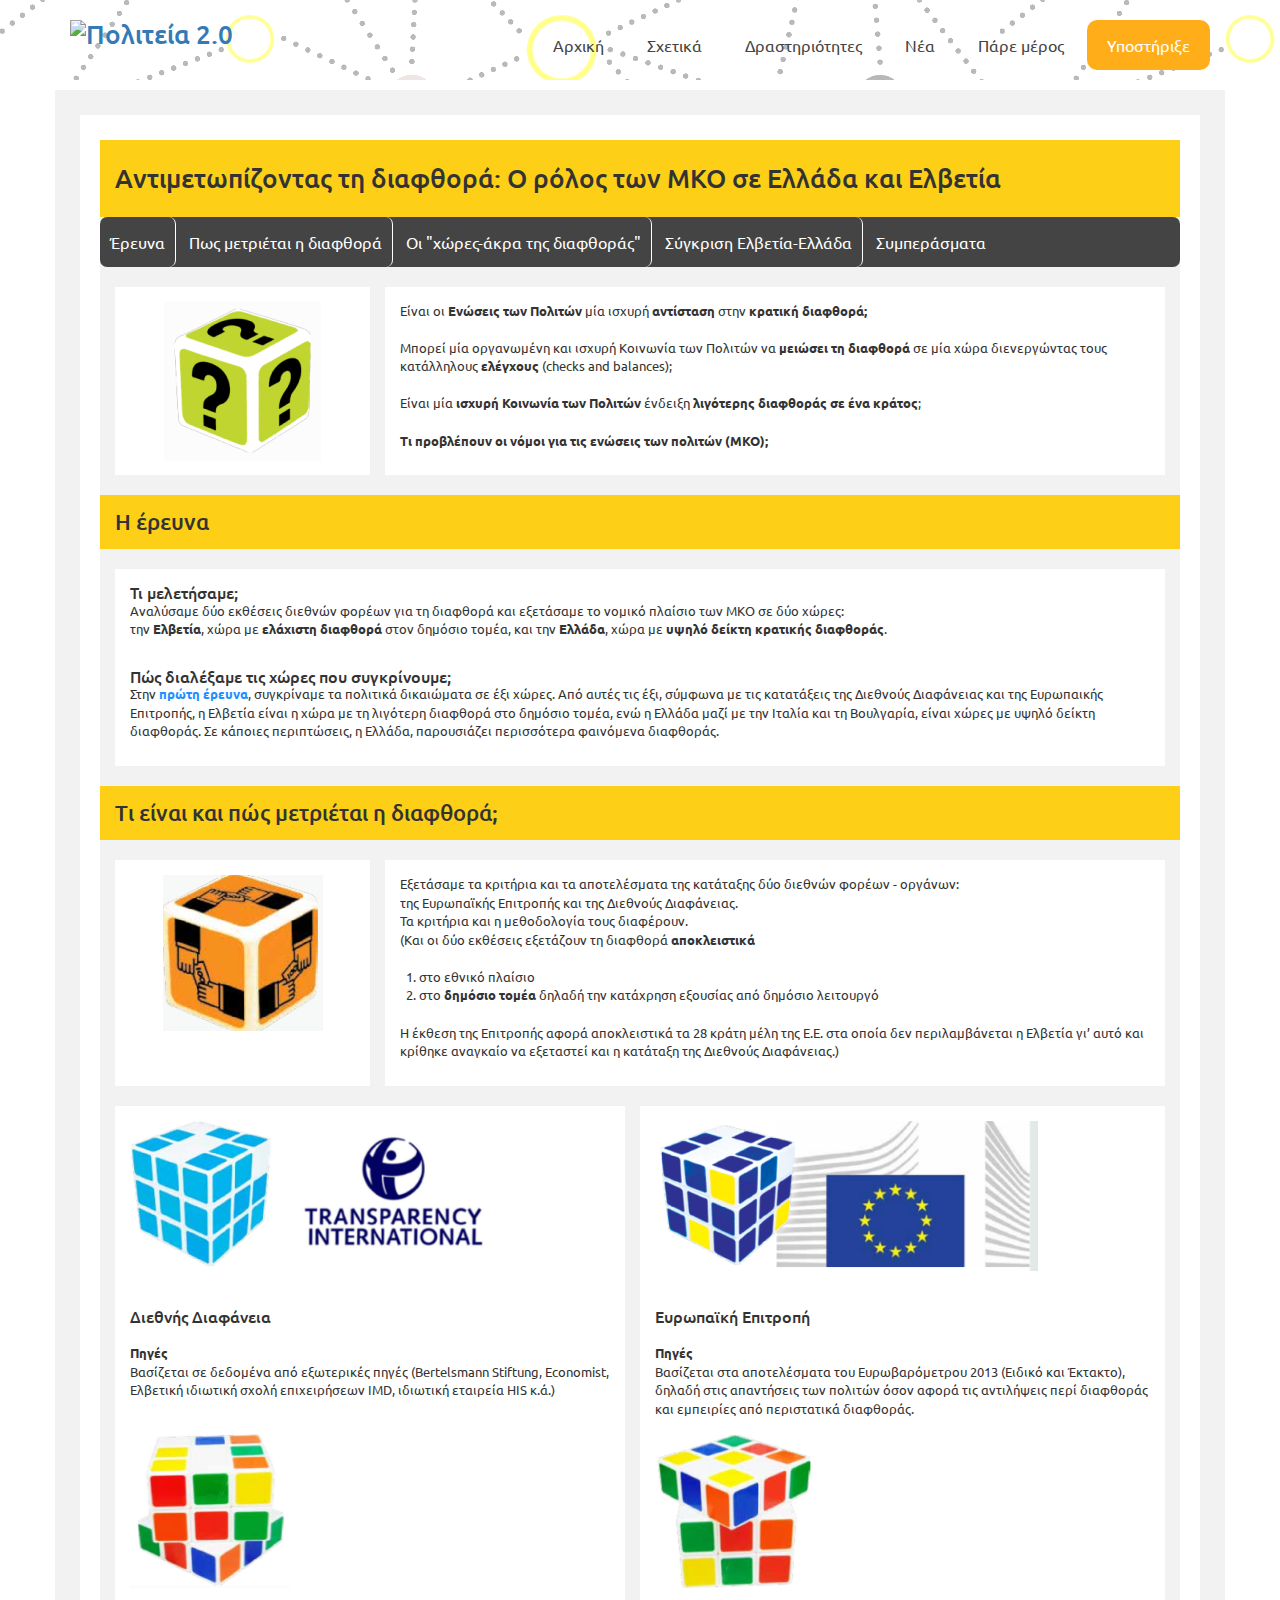
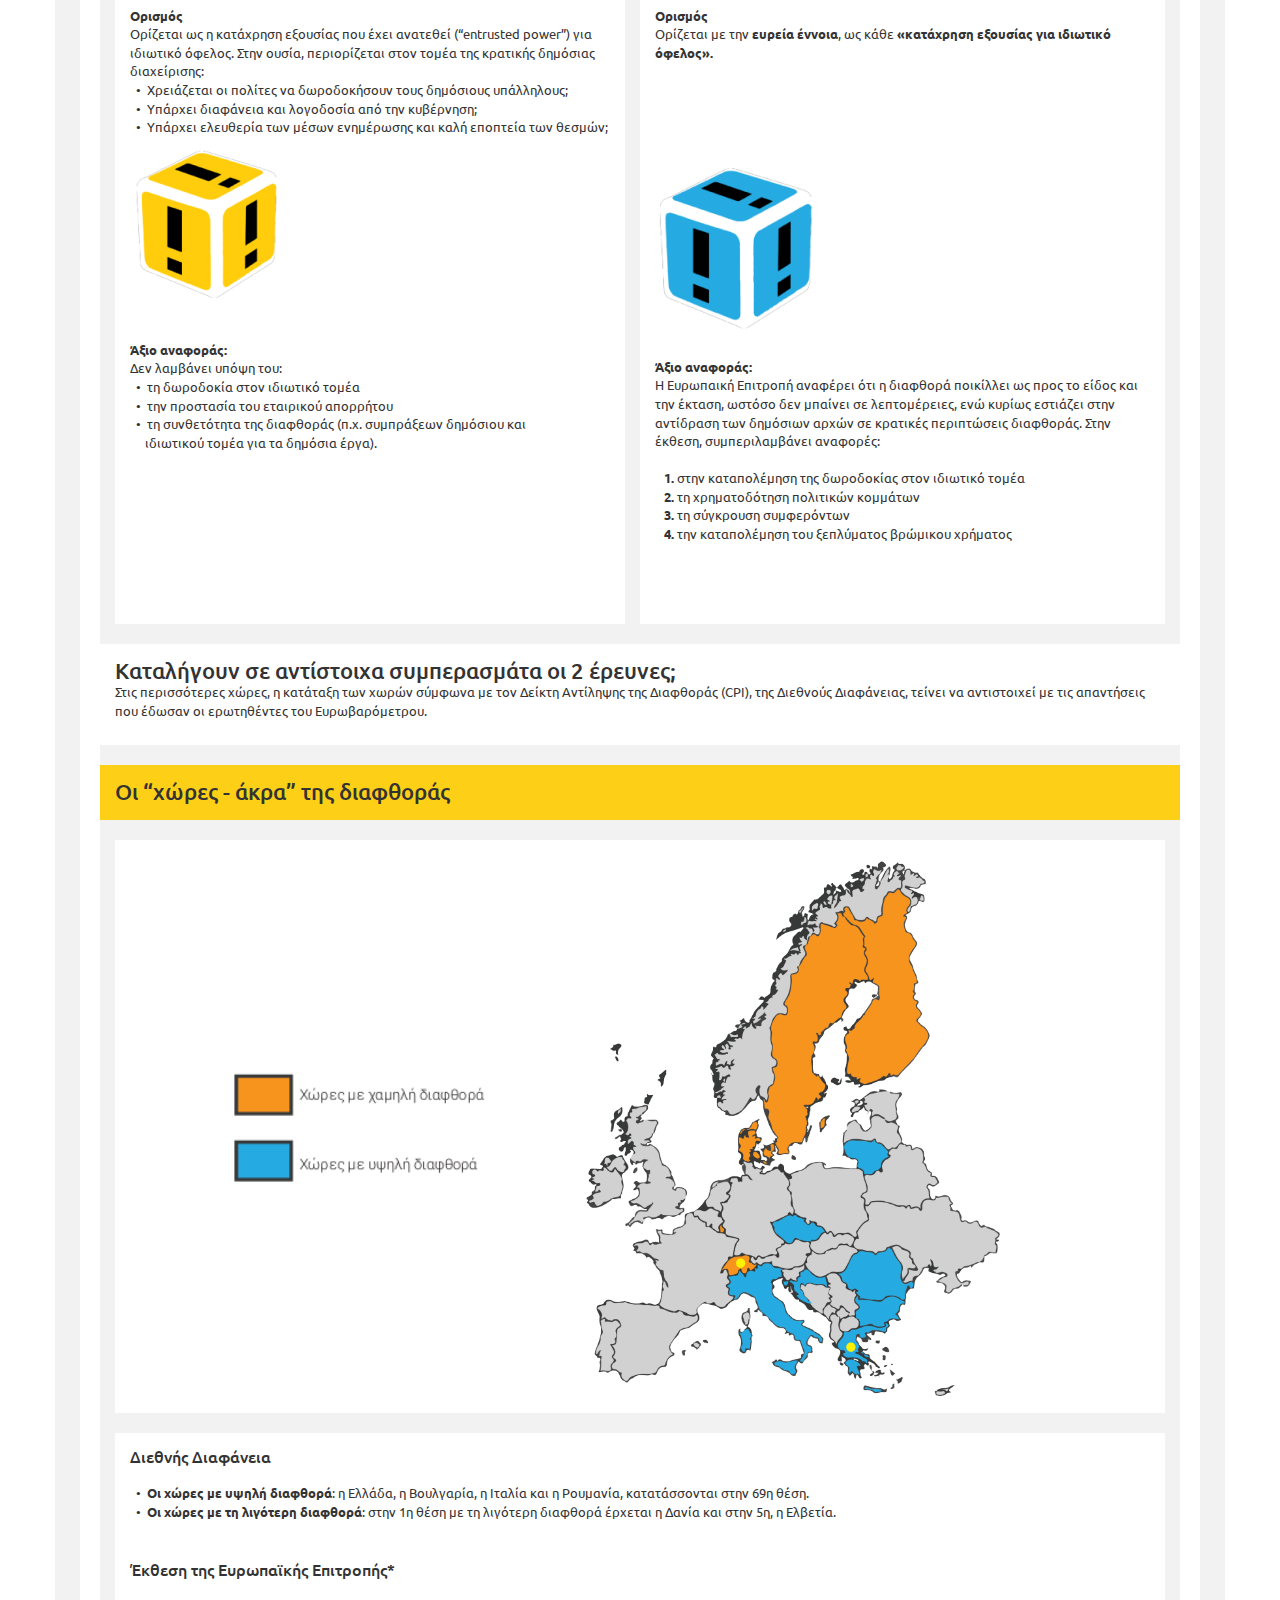
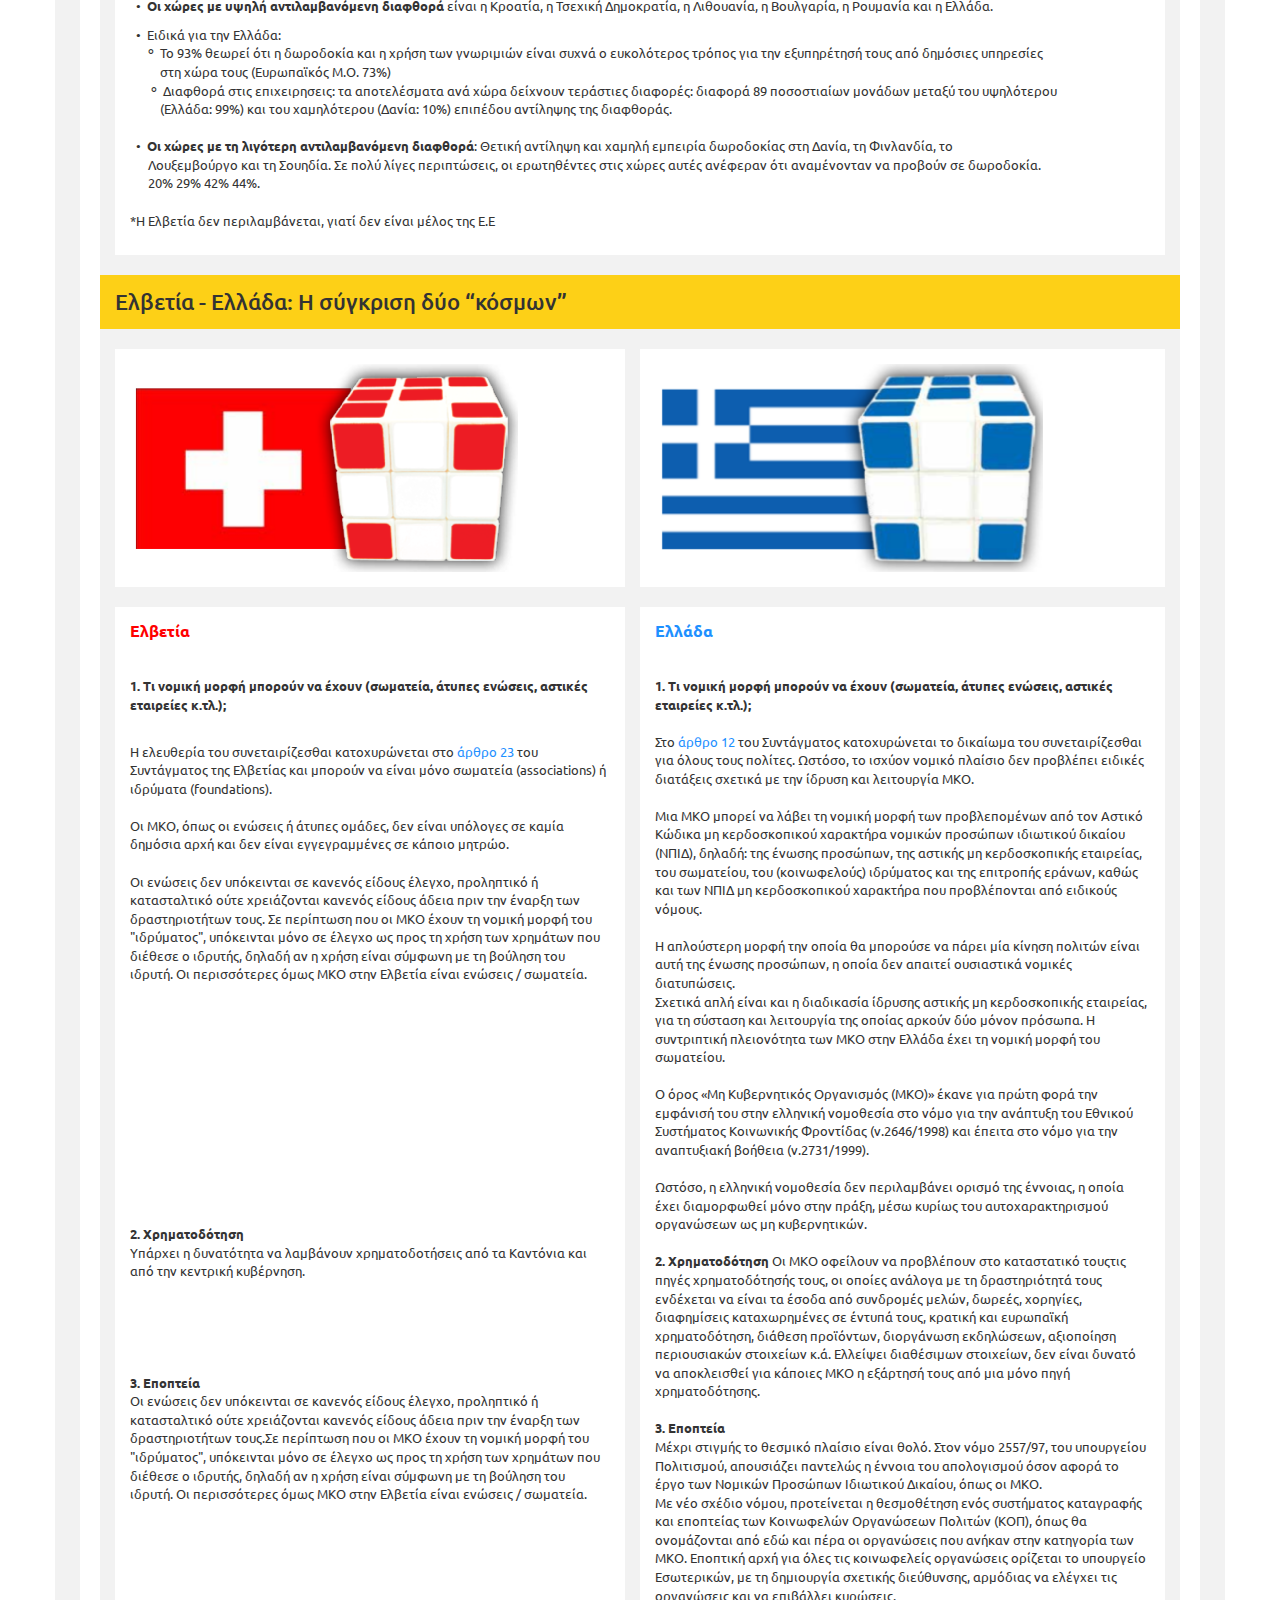
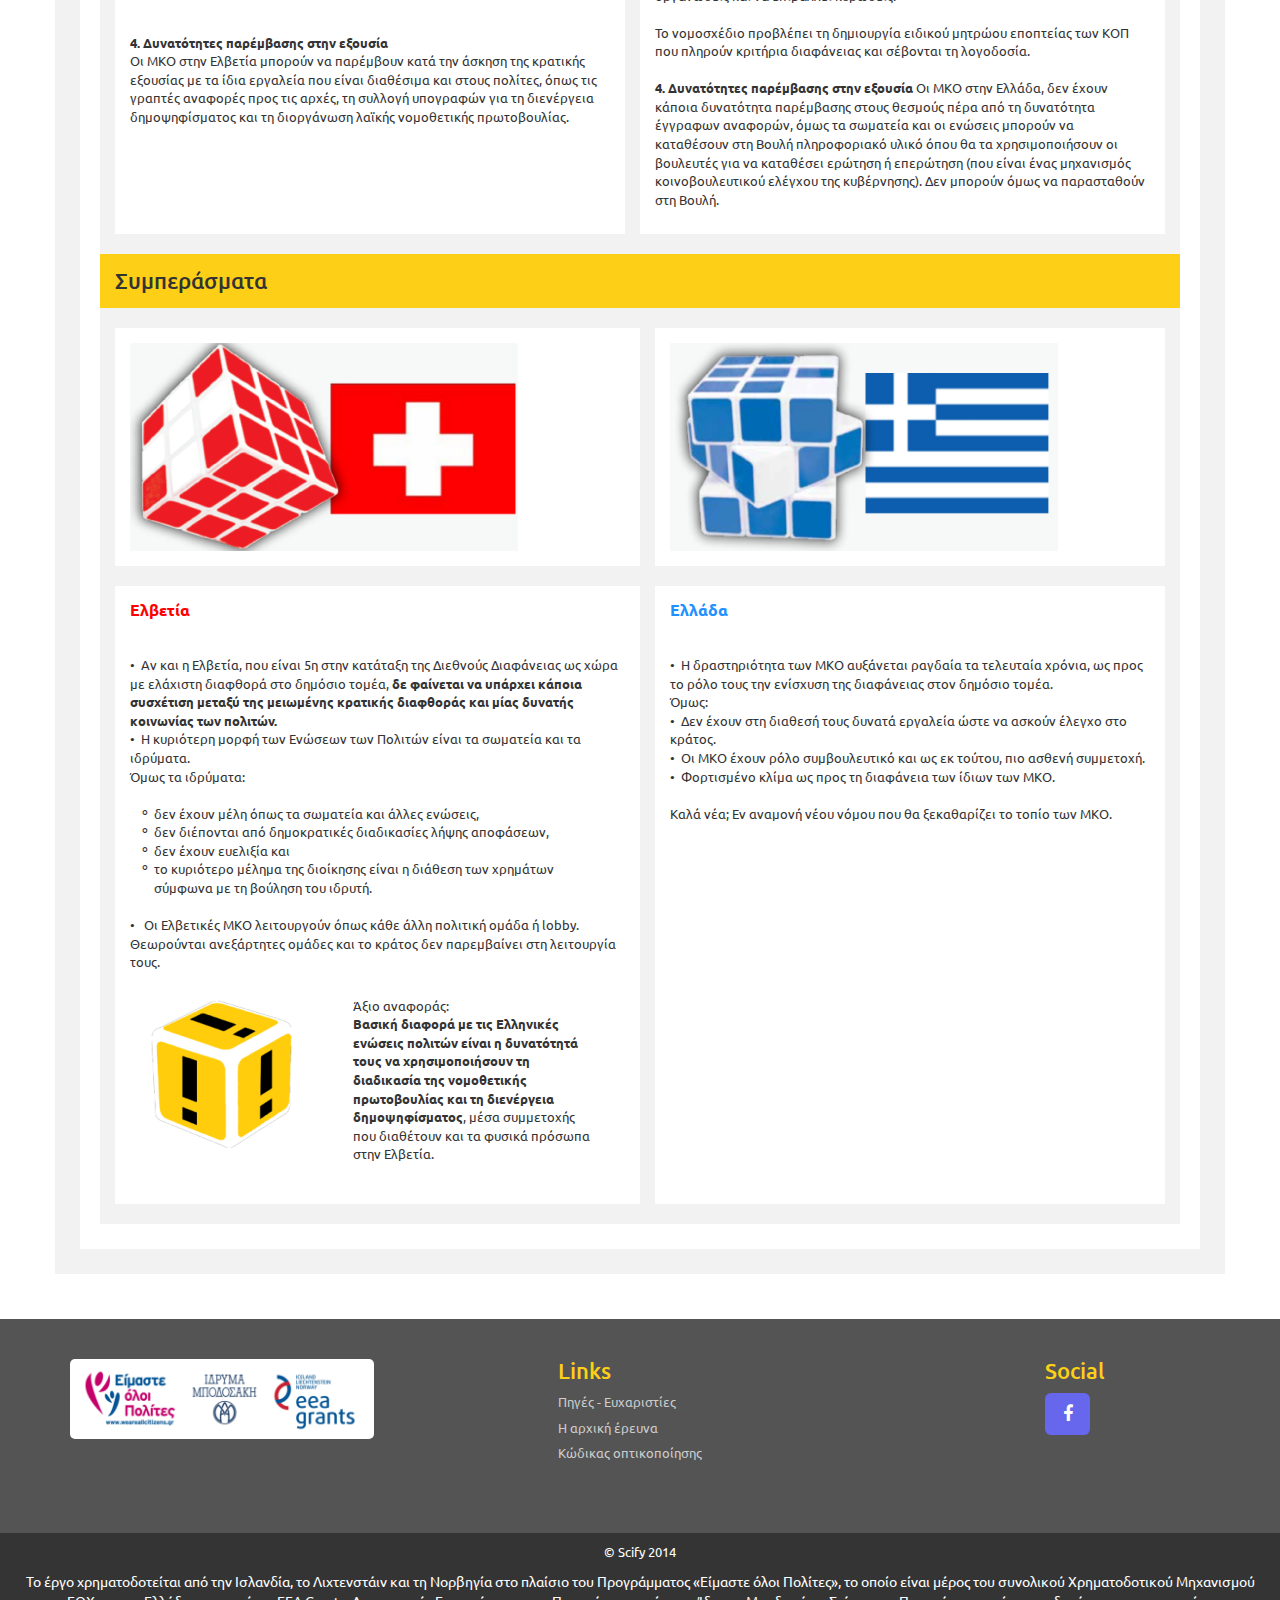
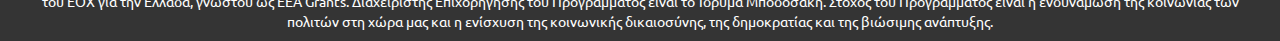
==== commit 01d6d014: "extra images added" ====
--- a/html/index.html
+++ b/html/index.html
@@ -137,7 +137,7 @@
 <div class="row fixed-height padding-top">
     <div class="col-lg-3 equal-height">
         <div class="box text-center ">
-            <img src="res/corruption.png" class="imagepadding">
+            <img src="res/corruption.png">
         </div>
     </div>
     <div class="col-lg-9">
@@ -162,94 +162,138 @@
     </div>
 </div>
 <div class="row fixed-height padding-top padding-bottom">
-    <div class="col-lg-6 equal-height no_right_padding">
-        <div class="box">
-            <img height="150" src="res/transparency_international.png">
-            <br><br><br>
-            <h3>Διεθνής Διαφάνεια</h3>
-                        <br>
-
-            <p>
-                <b>Πηγές</b><br>
-                Βασίζεται σε δεδομένα από εξωτερικές πηγές (Bertelsmann Stiftung, Economist, Ελβετική
-                ιδιωτική σχολή επιχειρήσεων IMD, ιδιωτική εταιρεία HIS κ.ά.)
-
-            </p>
-            <br>
-
-            <p>
-                <b>Ορισμός</b> <br>
-                Ορίζεται ως η κατάχρηση εξουσίας που έχει ανατεθεί (“entrusted power”) για ιδιωτικό όφελος.
-                Στην ουσία, περιορίζεται στον τομέα της κρατικής δημόσιας διαχείρισης:
-                <br>
-                &nbsp;&nbsp;&#8226;&nbsp; Χρειάζεται οι πολίτες να δωροδοκήσουν τους δημόσιους υπάλληλους;
-                <br>
-                &nbsp;&nbsp;&#8226;&nbsp; Υπάρχει διαφάνεια και λογοδοσία από την κυβέρνηση;
-                <br>
-                &nbsp;&nbsp;&#8226;&nbsp; Υπάρχει ελευθερία των μέσων ενημέρωσης και καλή εποπτεία των θεσμών;
-
-            </p>
-
-            <p>
-                <b>Άξιο αναφοράς:</b>
-                <br>
-                Δεν λαμβάνει υπόψη του:
-                <br>
-                &nbsp;&nbsp;&#8226;&nbsp;&nbsp;τη δωροδοκία στον ιδιωτικό τομέα
-                <br>
-                &nbsp;&nbsp;&#8226;&nbsp;&nbsp;την προστασία του εταιρικού απορρήτου
-                <br>
-                &nbsp;&nbsp;&#8226;&nbsp;&nbsp;τη συνθετότητα της διαφθοράς (π.χ. συμπράξεων δημόσιου και<br>
-                &nbsp;&nbsp;&nbsp;&nbsp;&nbsp;ιδιωτικού τομέα για τα δημόσια έργα).
-            </p>
-        </div>
-    </div>
+    <div class="col-lg-6 equal-height no_right_padding ">
+        <div class="box margin-right">
+            
+            <div class="row white-back">
+                <div class="col-sm-12">
+<!--                    <div class="box margin-bottom">-->
+                        <img height="150" src="res/transparency_international.png">
+                        <br>
+                        <br>
+                        <br>
+                        <h3>Διεθνής Διαφάνεια</h3>
+                        <br>
+                        <p>
+                            <b>Πηγές</b><br>
+                            Βασίζεται σε δεδομένα από εξωτερικές πηγές (Bertelsmann Stiftung, Economist, Ελβετική
+                            ιδιωτική σχολή επιχειρήσεων IMD, ιδιωτική εταιρεία HIS κ.ά.)
+
+                        </p>
+<!--                    </div>-->
+                </div>
+            </div>
+            <br>
+            
+            <div class="row white-back">
+                <div class="col-sm-12">
+                    <p>
+                        <img src="res/rubbic_down.png">
+                        <br>
+                        <br>
+                        <b>Ορισμός</b> 
+                        <br>
+                        Ορίζεται ως η κατάχρηση εξουσίας που έχει ανατεθεί (“entrusted power”) για ιδιωτικό όφελος.
+                        Στην ουσία, περιορίζεται στον τομέα της κρατικής δημόσιας διαχείρισης:
+                        <br>
+                        &nbsp;&nbsp;&#8226;&nbsp; Χρειάζεται οι πολίτες να δωροδοκήσουν τους δημόσιους υπάλληλους;
+                        <br>
+                        &nbsp;&nbsp;&#8226;&nbsp; Υπάρχει διαφάνεια και λογοδοσία από την κυβέρνηση;
+                        <br>
+                        &nbsp;&nbsp;&#8226;&nbsp; Υπάρχει ελευθερία των μέσων ενημέρωσης και καλή εποπτεία των θεσμών;
+                    </p>
+                </div>
+            </div>
+            
+            <div class="row white-back">
+                <div class="col-sm-12">
+                    <p>
+                        <img src="res/!.png">
+                        <br>
+                        <br>
+                        <br>
+                        <b>Άξιο αναφοράς:</b>
+                        <br>
+                        Δεν λαμβάνει υπόψη του:
+                        <br>
+                        &nbsp;&nbsp;&#8226;&nbsp;&nbsp;τη δωροδοκία στον ιδιωτικό τομέα
+                        <br>
+                        &nbsp;&nbsp;&#8226;&nbsp;&nbsp;την προστασία του εταιρικού απορρήτου
+                        <br>
+                        &nbsp;&nbsp;&#8226;&nbsp;&nbsp;τη συνθετότητα της διαφθοράς (π.χ. συμπράξεων δημόσιου και<br>
+                        &nbsp;&nbsp;&nbsp;&nbsp;&nbsp;ιδιωτικού τομέα για τα δημόσια έργα).
+                    </p>
+                </div>
+            </div>
+        </div>
+    </div>
+    
     <div class="col-lg-6  no_right_padding">
         <div class="box">
-            <img height="150" src="res/european.png">
-            <br><br><br>
-            <h3>Ευρωπαϊκή Επιτροπή</h3>
-            <br>
-
-            <p>
-                <b>Πηγές</b>
-                <br>
-                Βασίζεται στα αποτελέσματα του Ευρωβαρόμετρου 2013 (Ειδικό
-                και Έκτακτο), δηλαδή στις απαντήσεις των πολιτών όσον αφορά
-                τις αντιλήψεις περί διαφθοράς και εμπειρίες από περιστατικά
-                διαφθοράς.
-
-            <p>
-
-
-            <p>
-                <b>Ορισμός</b>
-                <br>
-                Ορίζεται με την <b>ευρεία έννοια</b>, ως κάθε <b>«κατάχρηση εξουσίας
-                για ιδιωτικό όφελος».</b>
-            </p>
-
-
-            <br>
-            <br>
-            <br>
-            <br>
-            <br>
-
-            <p>
-
-                <b>Άξιο αναφοράς:</b> <br>
-                Η Ευρωπαική Επιτροπή αναφέρει ότι η διαφθορά ποικίλλει ως προς το είδος και την έκταση,
-                ωστόσο δεν μπαίνει σε λεπτομέρειες, ενώ κυρίως εστιάζει στην αντίδραση των δημόσιων αρχών
-                σε κρατικές περιπτώσεις διαφθοράς. Στην έκθεση, συμπεριλαμβάνει αναφορές:
-                <br>
-                <br>
-                &nbsp;&nbsp;&nbsp;<b>1.</b>&nbsp;στην καταπολέμηση της δωροδοκίας στον ιδιωτικό τομέα<br>
-                &nbsp;&nbsp;&nbsp;<b>2.</b>&nbsp;τη χρηματοδότηση πολιτικών κομμάτων<br>
-                &nbsp;&nbsp;&nbsp;<b>3.</b>&nbsp;τη σύγκρουση συμφερόντων<br>
-                &nbsp;&nbsp;&nbsp;<b>4.</b>&nbsp;την καταπολέμηση του ξεπλύματος βρώμικου χρήματος<br>
-            </p>
-            <br><br><br>
+            
+             <div class="row white-back">
+                <div class="col-sm-12">
+                    <img height="150" src="res/european.png">
+                    <br>
+                    <br>
+                    <br>
+                    <h3>Ευρωπαϊκή Επιτροπή</h3>
+                    <br>
+                    <p>
+                        <b>Πηγές</b>
+                        <br>
+                        Βασίζεται στα αποτελέσματα του Ευρωβαρόμετρου 2013 (Ειδικό
+                        και Έκτακτο), δηλαδή στις απαντήσεις των πολιτών όσον αφορά
+                        τις αντιλήψεις περί διαφθοράς και εμπειρίες από περιστατικά
+                        διαφθοράς.
+
+                    </p>
+                 </div>
+            </div>
+            
+            <div class="row white-back">
+                <div class="col-sm-12">
+                    <p>
+                        <img src="res/rubbic_up.png">
+                        <br>
+                        <br>
+                        <b>Ορισμός</b>
+                        <br>
+                        Ορίζεται με την <b>ευρεία έννοια</b>, ως κάθε <b>«κατάχρηση εξουσίας
+                        για ιδιωτικό όφελος».</b>
+                    </p>
+                </div>
+            </div>
+
+            <br>
+            <br>
+            <br>
+            <br>
+            <br>
+            
+             <div class="row white-back">
+                <div class="col-sm-12">
+                    <p>
+                        <img src="res/!!.png">
+                        <br>
+                        <br>
+                        <b>Άξιο αναφοράς:</b> 
+                        <br>
+                        Η Ευρωπαική Επιτροπή αναφέρει ότι η διαφθορά ποικίλλει ως προς το είδος και την έκταση,
+                        ωστόσο δεν μπαίνει σε λεπτομέρειες, ενώ κυρίως εστιάζει στην αντίδραση των δημόσιων αρχών
+                        σε κρατικές περιπτώσεις διαφθοράς. Στην έκθεση, συμπεριλαμβάνει αναφορές:
+                        <br>
+                        <br>
+                        &nbsp;&nbsp;&nbsp;<b>1.</b>&nbsp;στην καταπολέμηση της δωροδοκίας στον ιδιωτικό τομέα<br>
+                        &nbsp;&nbsp;&nbsp;<b>2.</b>&nbsp;τη χρηματοδότηση πολιτικών κομμάτων<br>
+                        &nbsp;&nbsp;&nbsp;<b>3.</b>&nbsp;τη σύγκρουση συμφερόντων<br>
+                        &nbsp;&nbsp;&nbsp;<b>4.</b>&nbsp;την καταπολέμηση του ξεπλύματος βρώμικου χρήματος<br>
+                    </p>
+                 </div>
+            </div>
+            <br>
+            <br>
+            <br>
         </div>
     </div>
 </div>
--- a/html/css/styles.css
+++ b/html/css/styles.css
@@ -4,10 +4,8 @@
 body {
     font-size: 13px;
     font-family: Ubuntu, sans-serif;
-    position: relative;
-
-}
-
+    position: relative;  
+}
 
 h1, .h1{
     font-size: 26px;
@@ -19,7 +17,6 @@
 h3, .h3 {
     font-size: 16px;
 }
-
 
 .euro-map{
     width: 50%;
@@ -53,6 +50,9 @@
 .margin-left{
     margin-left: 15px;
 }
+.margin-bottom{
+    margin-bottom: 15px;
+}
 .padding-right{
     padding-right: 20px;
 }
@@ -73,6 +73,15 @@
     padding-top: 50px;
 }
 
+#header{
+    background-image: url("../res/PPI-background-brighter.png");
+}
+
+#chat{
+    background-image: url("../res/PPI-background-brighter.png");
+    background-size: 1140px 267px;
+    background-repeat: no-repeat;
+}
 
 @media (min-width: 1200px) {
     .width-1080{
@@ -194,7 +203,7 @@
 
 /* <editor-fold descr="menu"> */
 #header {
-    margin-bottom: 40px;
+    margin-bottom: 10px;
 }
 
 #menu {
@@ -398,8 +407,8 @@
 }
 
 #chat {
-    margin-top: 60px;
-    margin-bottom: 60px;
+    margin-top: 15px;
+    margin-bottom: 30px;
 }
 
 .modalwider {
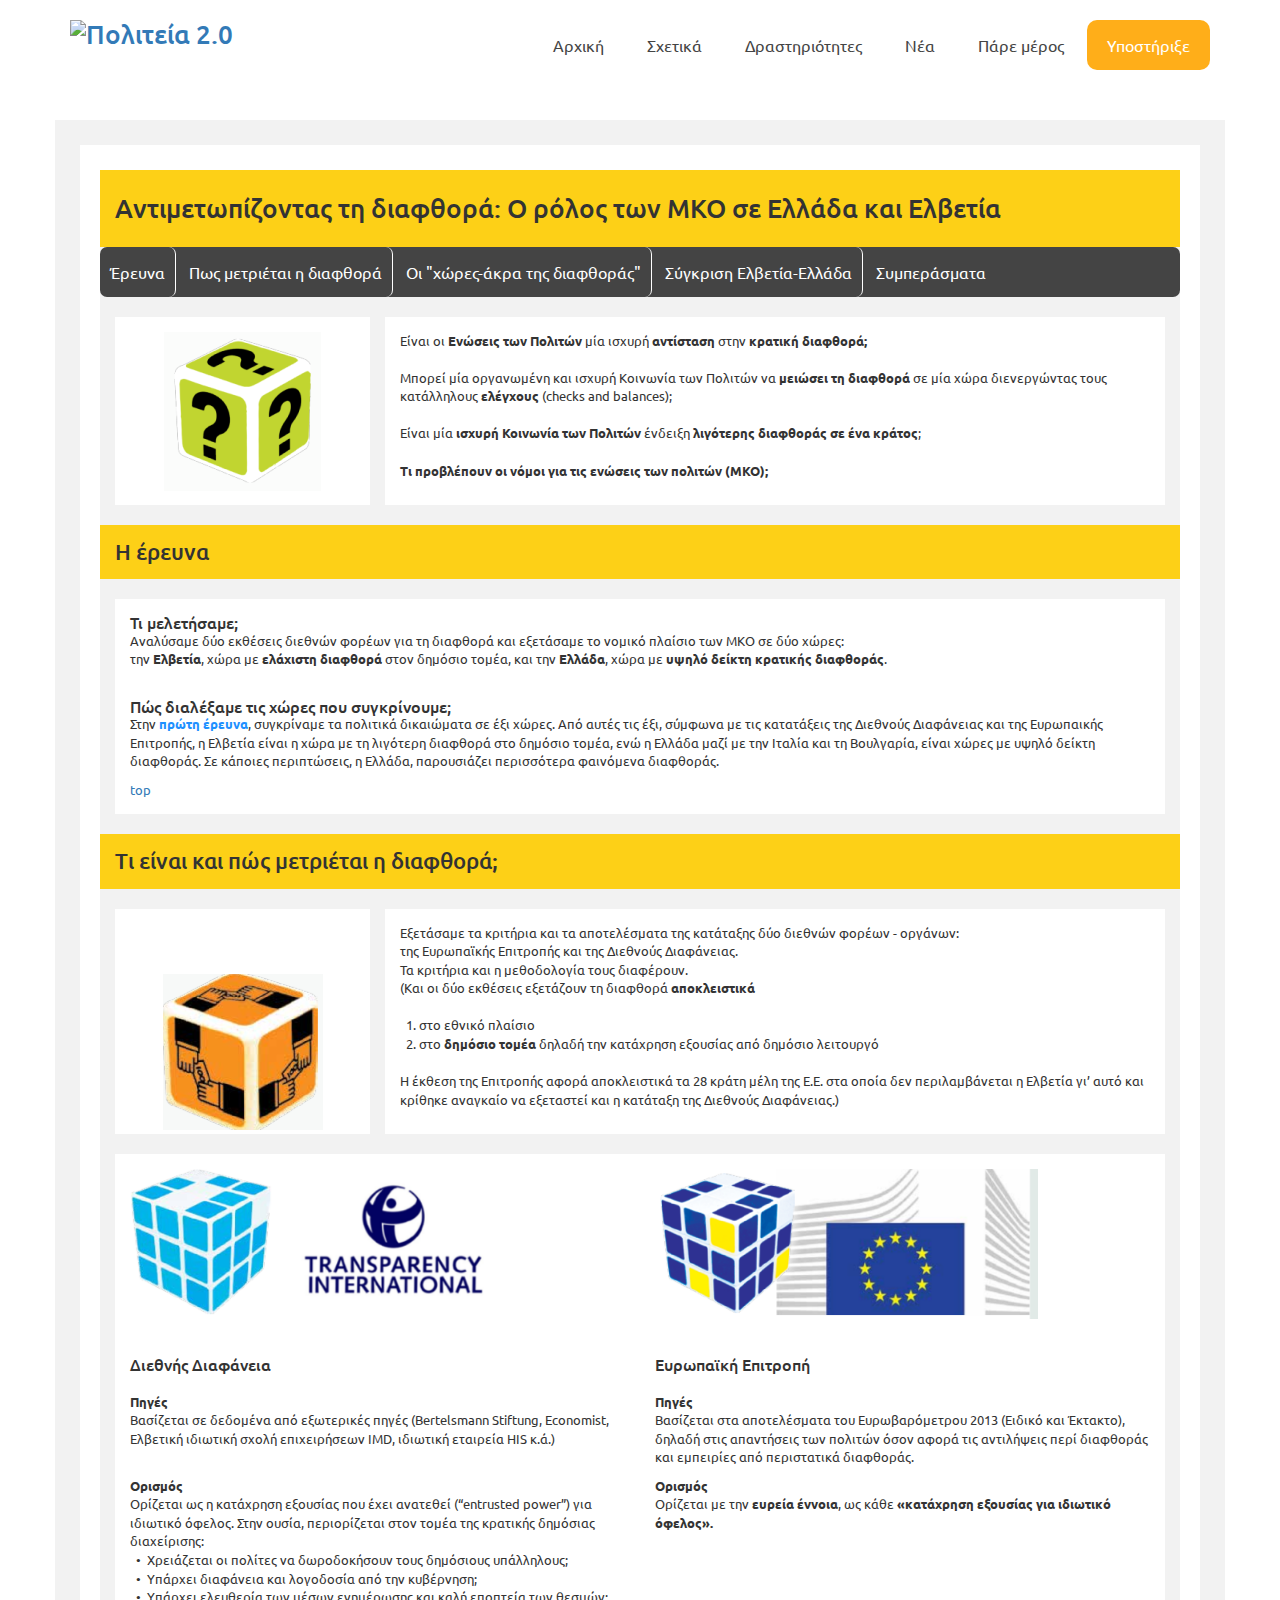
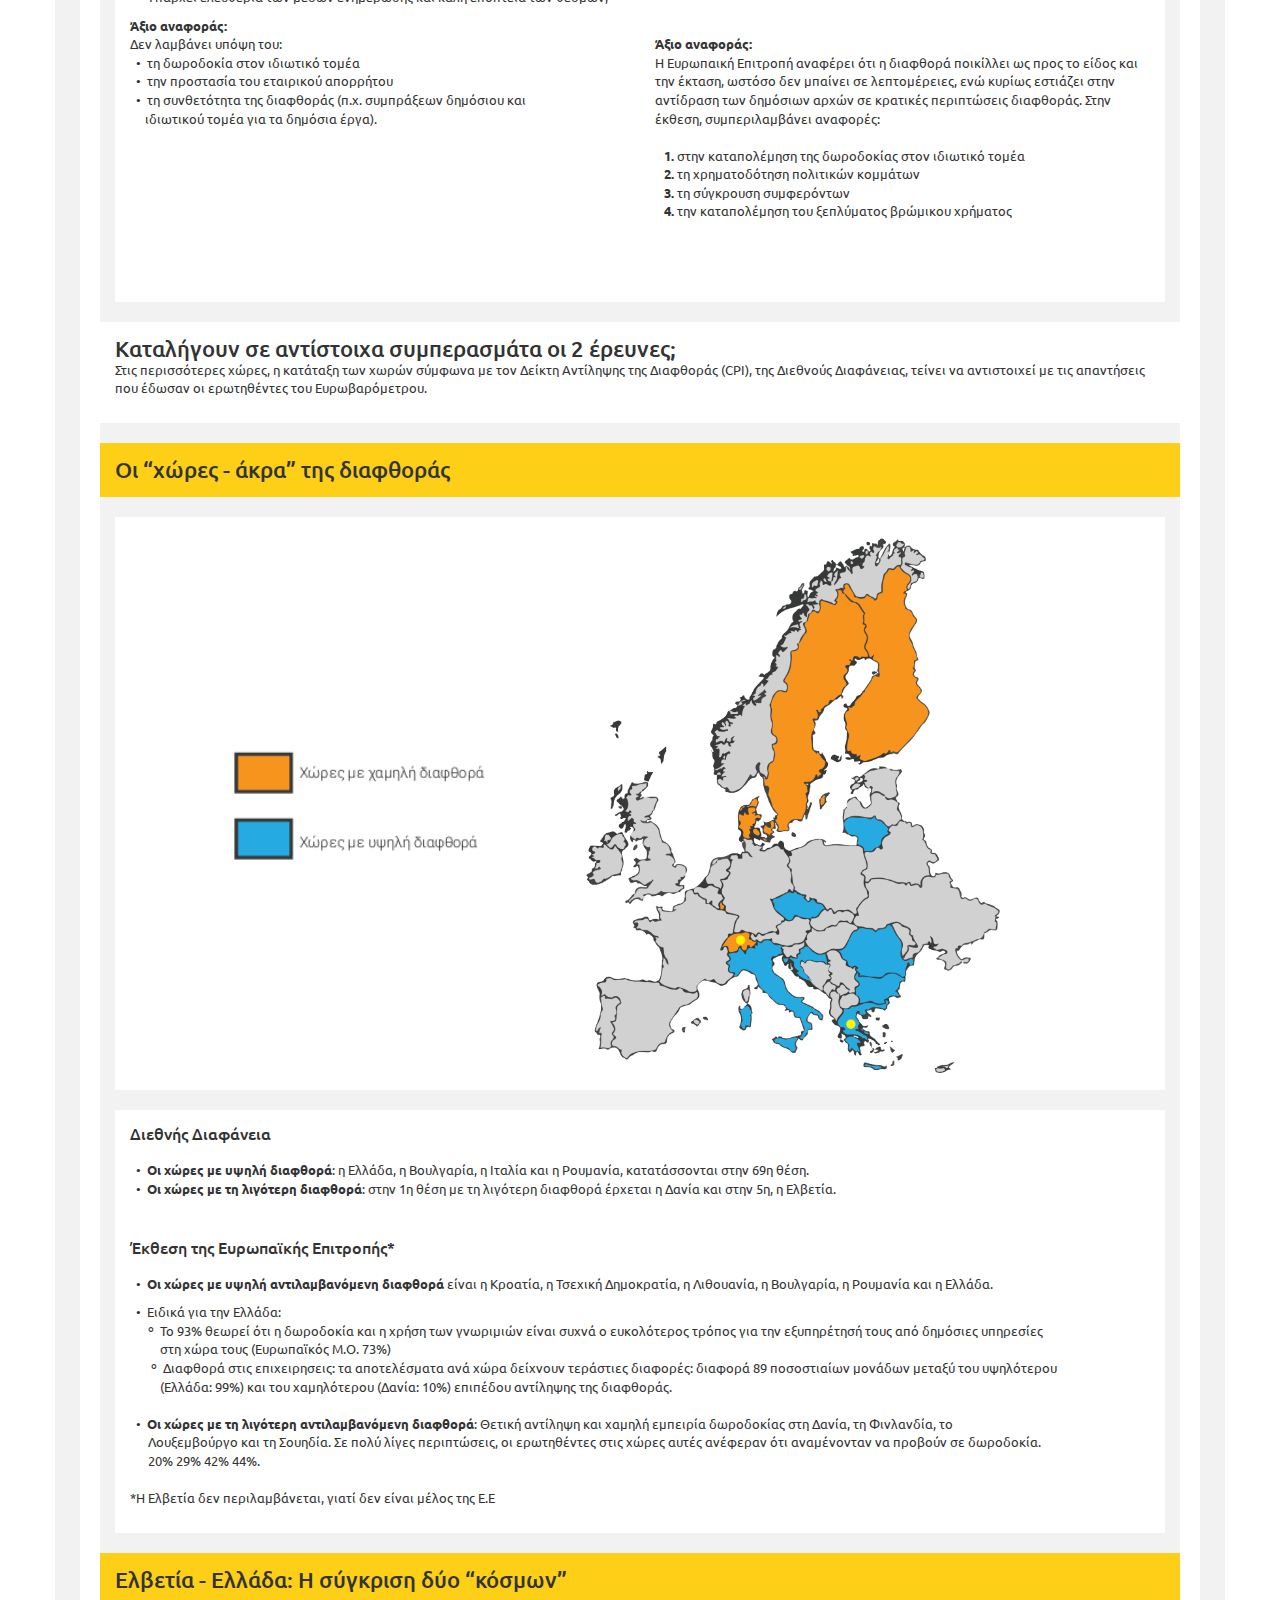
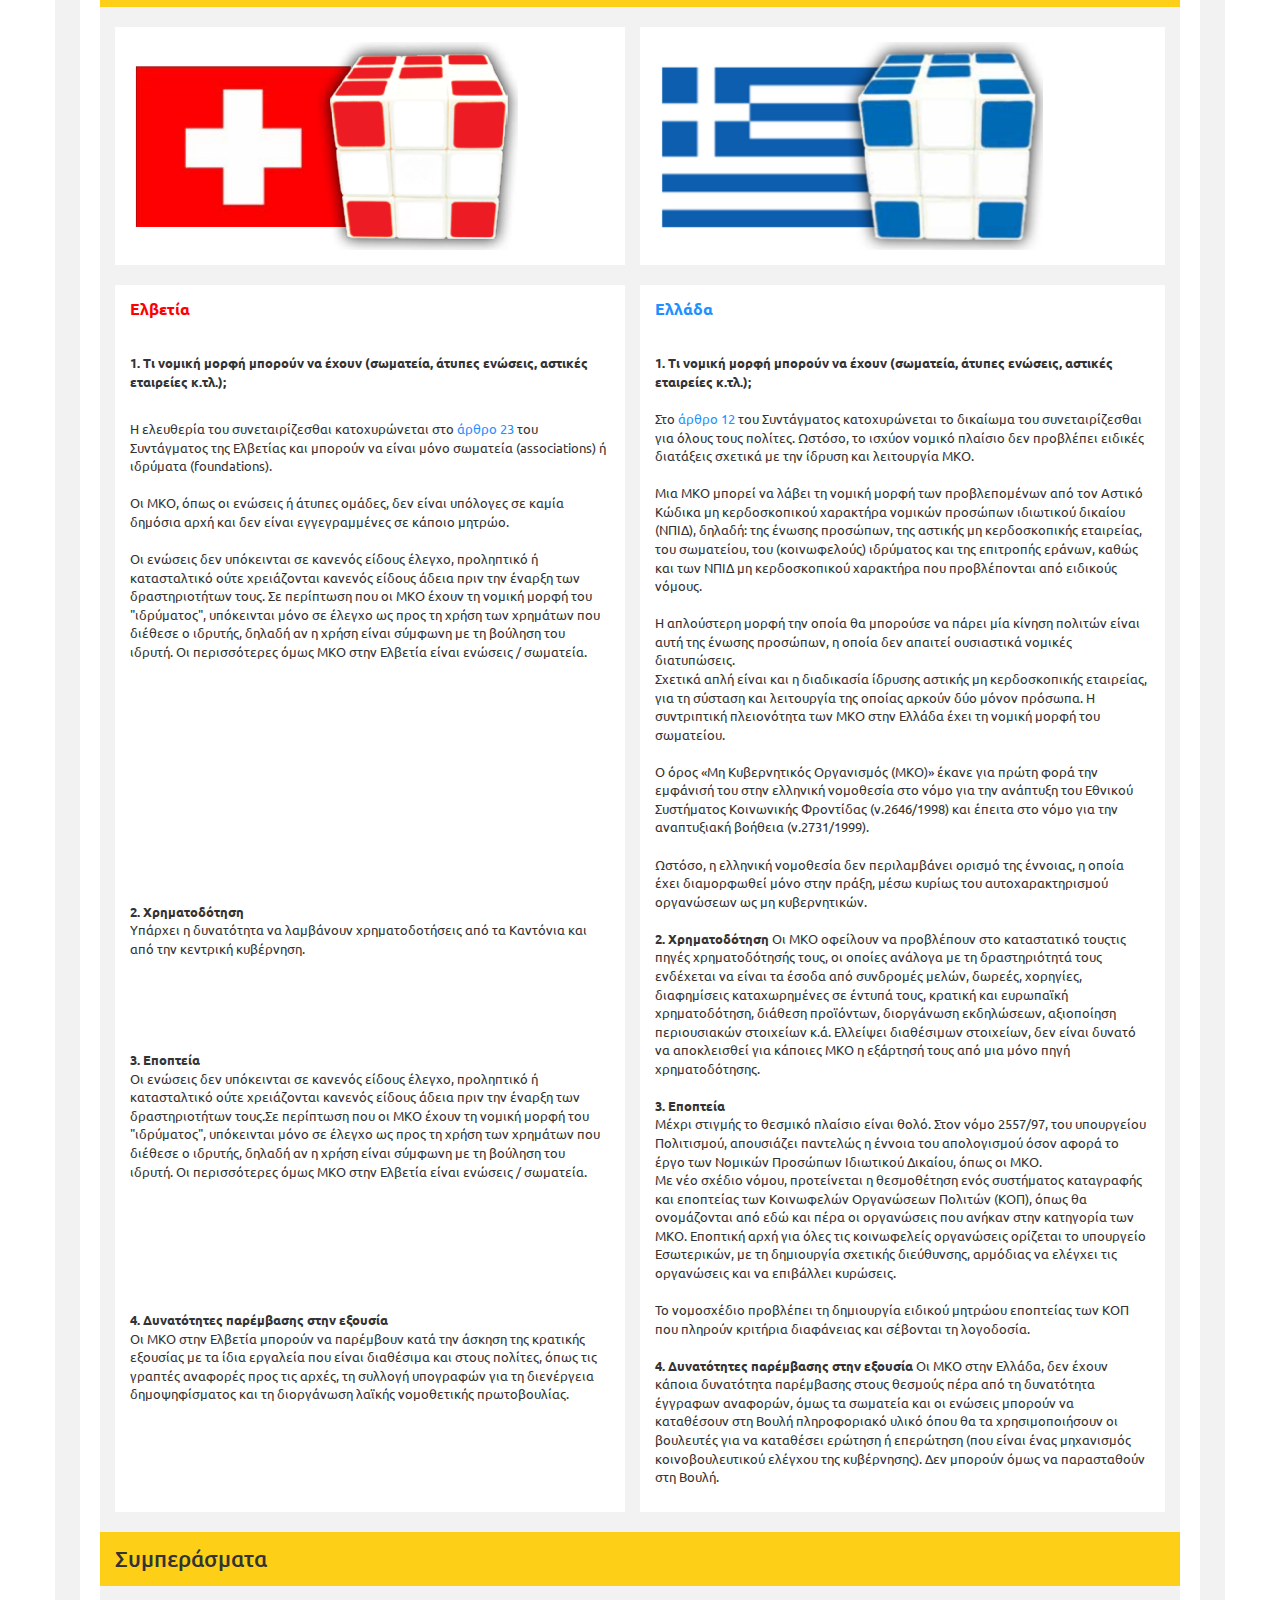
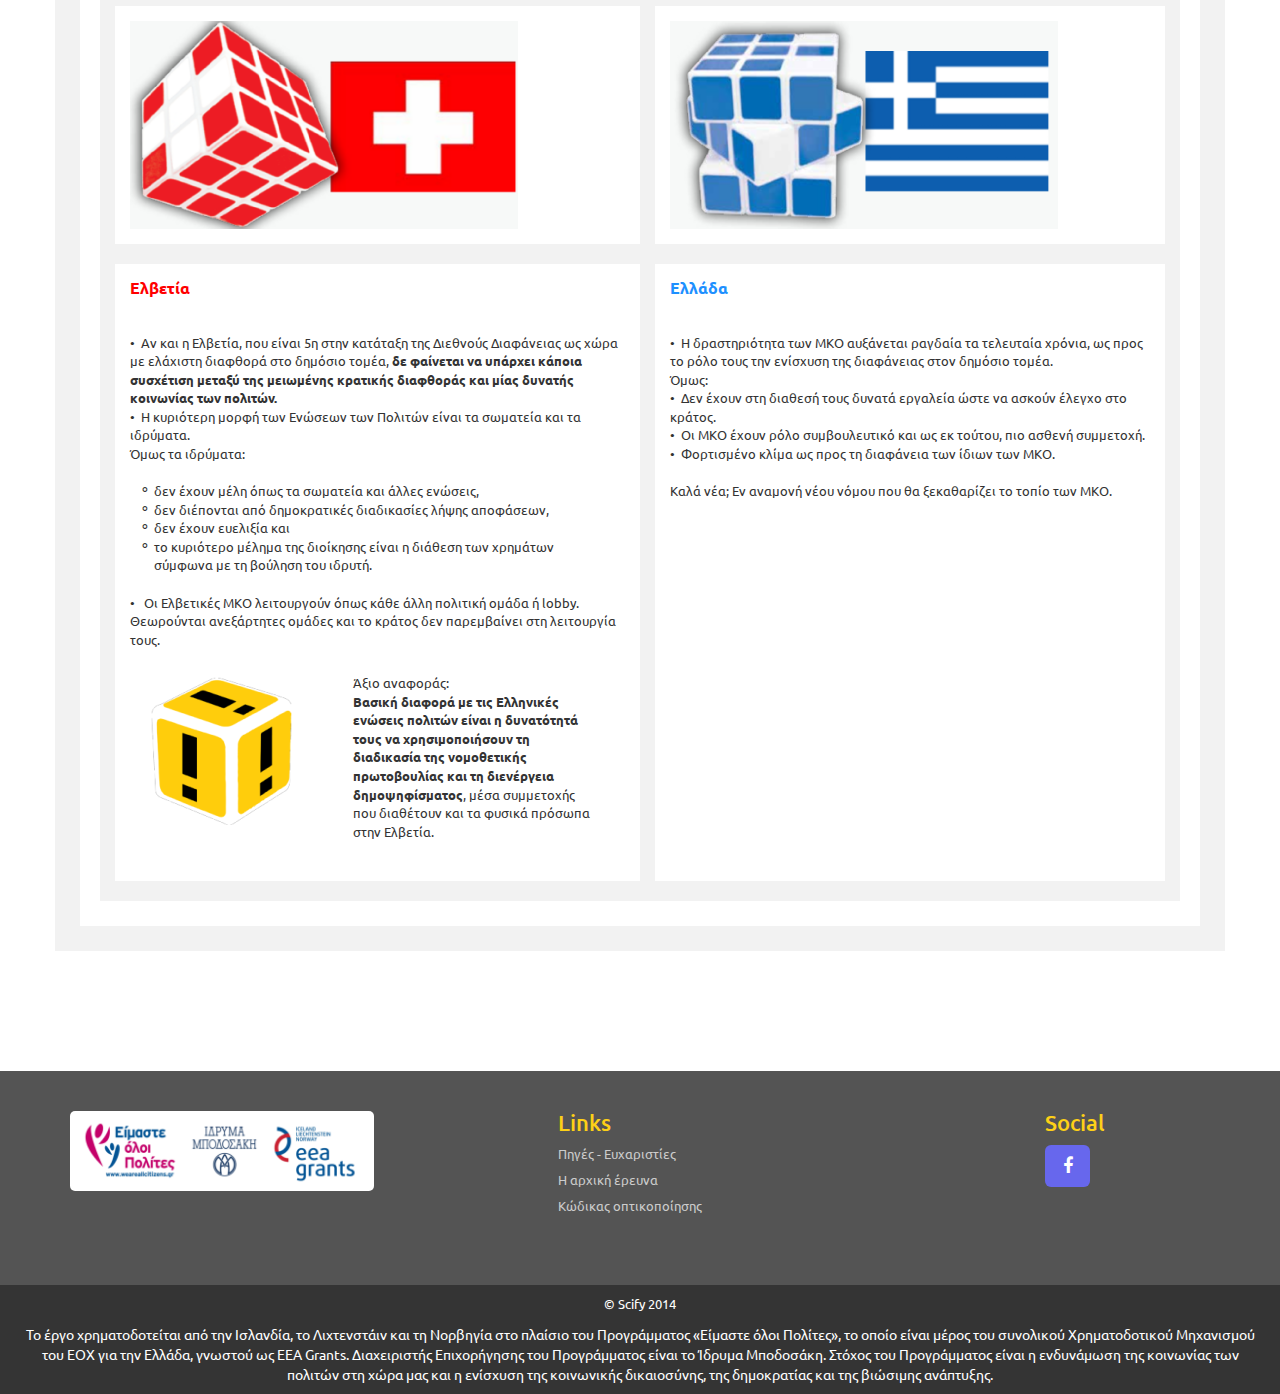
==== commit 38f5b741: "style changes" ====
--- a/html/index.html
+++ b/html/index.html
@@ -124,8 +124,10 @@
                 διαφθορά στο δημόσιο τομέα, ενώ η Ελλάδα μαζί με την Ιταλία και τη Βουλγαρία, είναι χώρες με υψηλό
                 δείκτη διαφθοράς. Σε κάποιες περιπτώσεις, η Ελλάδα, παρουσιάζει περισσότερα φαινόμενα διαφθοράς.
             </p>
-        </div>
-    </div>
+            <a href="#logo" class="backToTop" type="img" src="res/top">top</a>
+        </div>
+    </div>
+
 </div>
 
 
@@ -137,7 +139,7 @@
 <div class="row fixed-height padding-top">
     <div class="col-lg-3 equal-height">
         <div class="box text-center ">
-            <img src="res/corruption.png">
+            <img src="res/corruption.png" class="imagepadding">
         </div>
     </div>
     <div class="col-lg-9">
@@ -162,138 +164,94 @@
     </div>
 </div>
 <div class="row fixed-height padding-top padding-bottom">
-    <div class="col-lg-6 equal-height no_right_padding ">
-        <div class="box margin-right">
-            
-            <div class="row white-back">
-                <div class="col-sm-12">
-<!--                    <div class="box margin-bottom">-->
-                        <img height="150" src="res/transparency_international.png">
+    <div class="col-lg-6 equal-height no_right_padding">
+        <div class="box">
+            <img height="150" src="res/transparency_international.png">
+            <br><br><br>
+            <h3>Διεθνής Διαφάνεια</h3>
                         <br>
-                        <br>
-                        <br>
-                        <h3>Διεθνής Διαφάνεια</h3>
-                        <br>
-                        <p>
-                            <b>Πηγές</b><br>
-                            Βασίζεται σε δεδομένα από εξωτερικές πηγές (Bertelsmann Stiftung, Economist, Ελβετική
-                            ιδιωτική σχολή επιχειρήσεων IMD, ιδιωτική εταιρεία HIS κ.ά.)
-
-                        </p>
-<!--                    </div>-->
-                </div>
-            </div>
-            <br>
-            
-            <div class="row white-back">
-                <div class="col-sm-12">
-                    <p>
-                        <img src="res/rubbic_down.png">
-                        <br>
-                        <br>
-                        <b>Ορισμός</b> 
-                        <br>
-                        Ορίζεται ως η κατάχρηση εξουσίας που έχει ανατεθεί (“entrusted power”) για ιδιωτικό όφελος.
-                        Στην ουσία, περιορίζεται στον τομέα της κρατικής δημόσιας διαχείρισης:
-                        <br>
-                        &nbsp;&nbsp;&#8226;&nbsp; Χρειάζεται οι πολίτες να δωροδοκήσουν τους δημόσιους υπάλληλους;
-                        <br>
-                        &nbsp;&nbsp;&#8226;&nbsp; Υπάρχει διαφάνεια και λογοδοσία από την κυβέρνηση;
-                        <br>
-                        &nbsp;&nbsp;&#8226;&nbsp; Υπάρχει ελευθερία των μέσων ενημέρωσης και καλή εποπτεία των θεσμών;
-                    </p>
-                </div>
-            </div>
-            
-            <div class="row white-back">
-                <div class="col-sm-12">
-                    <p>
-                        <img src="res/!.png">
-                        <br>
-                        <br>
-                        <br>
-                        <b>Άξιο αναφοράς:</b>
-                        <br>
-                        Δεν λαμβάνει υπόψη του:
-                        <br>
-                        &nbsp;&nbsp;&#8226;&nbsp;&nbsp;τη δωροδοκία στον ιδιωτικό τομέα
-                        <br>
-                        &nbsp;&nbsp;&#8226;&nbsp;&nbsp;την προστασία του εταιρικού απορρήτου
-                        <br>
-                        &nbsp;&nbsp;&#8226;&nbsp;&nbsp;τη συνθετότητα της διαφθοράς (π.χ. συμπράξεων δημόσιου και<br>
-                        &nbsp;&nbsp;&nbsp;&nbsp;&nbsp;ιδιωτικού τομέα για τα δημόσια έργα).
-                    </p>
-                </div>
-            </div>
-        </div>
-    </div>
-    
+
+            <p>
+                <b>Πηγές</b><br>
+                Βασίζεται σε δεδομένα από εξωτερικές πηγές (Bertelsmann Stiftung, Economist, Ελβετική
+                ιδιωτική σχολή επιχειρήσεων IMD, ιδιωτική εταιρεία HIS κ.ά.)
+
+            </p>
+            <br>
+
+            <p>
+                <b>Ορισμός</b> <br>
+                Ορίζεται ως η κατάχρηση εξουσίας που έχει ανατεθεί (“entrusted power”) για ιδιωτικό όφελος.
+                Στην ουσία, περιορίζεται στον τομέα της κρατικής δημόσιας διαχείρισης:
+                <br>
+                &nbsp;&nbsp;&#8226;&nbsp; Χρειάζεται οι πολίτες να δωροδοκήσουν τους δημόσιους υπάλληλους;
+                <br>
+                &nbsp;&nbsp;&#8226;&nbsp; Υπάρχει διαφάνεια και λογοδοσία από την κυβέρνηση;
+                <br>
+                &nbsp;&nbsp;&#8226;&nbsp; Υπάρχει ελευθερία των μέσων ενημέρωσης και καλή εποπτεία των θεσμών;
+
+            </p>
+
+            <p>
+                <b>Άξιο αναφοράς:</b>
+                <br>
+                Δεν λαμβάνει υπόψη του:
+                <br>
+                &nbsp;&nbsp;&#8226;&nbsp;&nbsp;τη δωροδοκία στον ιδιωτικό τομέα
+                <br>
+                &nbsp;&nbsp;&#8226;&nbsp;&nbsp;την προστασία του εταιρικού απορρήτου
+                <br>
+                &nbsp;&nbsp;&#8226;&nbsp;&nbsp;τη συνθετότητα της διαφθοράς (π.χ. συμπράξεων δημόσιου και<br>
+                &nbsp;&nbsp;&nbsp;&nbsp;&nbsp;ιδιωτικού τομέα για τα δημόσια έργα).
+            </p>
+        </div>
+    </div>
     <div class="col-lg-6  no_right_padding">
         <div class="box">
-            
-             <div class="row white-back">
-                <div class="col-sm-12">
-                    <img height="150" src="res/european.png">
-                    <br>
-                    <br>
-                    <br>
-                    <h3>Ευρωπαϊκή Επιτροπή</h3>
-                    <br>
-                    <p>
-                        <b>Πηγές</b>
-                        <br>
-                        Βασίζεται στα αποτελέσματα του Ευρωβαρόμετρου 2013 (Ειδικό
-                        και Έκτακτο), δηλαδή στις απαντήσεις των πολιτών όσον αφορά
-                        τις αντιλήψεις περί διαφθοράς και εμπειρίες από περιστατικά
-                        διαφθοράς.
-
-                    </p>
-                 </div>
-            </div>
-            
-            <div class="row white-back">
-                <div class="col-sm-12">
-                    <p>
-                        <img src="res/rubbic_up.png">
-                        <br>
-                        <br>
-                        <b>Ορισμός</b>
-                        <br>
-                        Ορίζεται με την <b>ευρεία έννοια</b>, ως κάθε <b>«κατάχρηση εξουσίας
-                        για ιδιωτικό όφελος».</b>
-                    </p>
-                </div>
-            </div>
-
-            <br>
-            <br>
-            <br>
-            <br>
-            <br>
-            
-             <div class="row white-back">
-                <div class="col-sm-12">
-                    <p>
-                        <img src="res/!!.png">
-                        <br>
-                        <br>
-                        <b>Άξιο αναφοράς:</b> 
-                        <br>
-                        Η Ευρωπαική Επιτροπή αναφέρει ότι η διαφθορά ποικίλλει ως προς το είδος και την έκταση,
-                        ωστόσο δεν μπαίνει σε λεπτομέρειες, ενώ κυρίως εστιάζει στην αντίδραση των δημόσιων αρχών
-                        σε κρατικές περιπτώσεις διαφθοράς. Στην έκθεση, συμπεριλαμβάνει αναφορές:
-                        <br>
-                        <br>
-                        &nbsp;&nbsp;&nbsp;<b>1.</b>&nbsp;στην καταπολέμηση της δωροδοκίας στον ιδιωτικό τομέα<br>
-                        &nbsp;&nbsp;&nbsp;<b>2.</b>&nbsp;τη χρηματοδότηση πολιτικών κομμάτων<br>
-                        &nbsp;&nbsp;&nbsp;<b>3.</b>&nbsp;τη σύγκρουση συμφερόντων<br>
-                        &nbsp;&nbsp;&nbsp;<b>4.</b>&nbsp;την καταπολέμηση του ξεπλύματος βρώμικου χρήματος<br>
-                    </p>
-                 </div>
-            </div>
-            <br>
-            <br>
-            <br>
+            <img height="150" src="res/european.png">
+            <br><br><br>
+            <h3>Ευρωπαϊκή Επιτροπή</h3>
+            <br>
+
+            <p>
+                <b>Πηγές</b>
+                <br>
+                Βασίζεται στα αποτελέσματα του Ευρωβαρόμετρου 2013 (Ειδικό
+                και Έκτακτο), δηλαδή στις απαντήσεις των πολιτών όσον αφορά
+                τις αντιλήψεις περί διαφθοράς και εμπειρίες από περιστατικά
+                διαφθοράς.
+
+            <p>
+
+
+            <p>
+                <b>Ορισμός</b>
+                <br>
+                Ορίζεται με την <b>ευρεία έννοια</b>, ως κάθε <b>«κατάχρηση εξουσίας
+                για ιδιωτικό όφελος».</b>
+            </p>
+
+
+            <br>
+            <br>
+            <br>
+            <br>
+            <br>
+
+            <p>
+
+                <b>Άξιο αναφοράς:</b> <br>
+                Η Ευρωπαική Επιτροπή αναφέρει ότι η διαφθορά ποικίλλει ως προς το είδος και την έκταση,
+                ωστόσο δεν μπαίνει σε λεπτομέρειες, ενώ κυρίως εστιάζει στην αντίδραση των δημόσιων αρχών
+                σε κρατικές περιπτώσεις διαφθοράς. Στην έκθεση, συμπεριλαμβάνει αναφορές:
+                <br>
+                <br>
+                &nbsp;&nbsp;&nbsp;<b>1.</b>&nbsp;στην καταπολέμηση της δωροδοκίας στον ιδιωτικό τομέα<br>
+                &nbsp;&nbsp;&nbsp;<b>2.</b>&nbsp;τη χρηματοδότηση πολιτικών κομμάτων<br>
+                &nbsp;&nbsp;&nbsp;<b>3.</b>&nbsp;τη σύγκρουση συμφερόντων<br>
+                &nbsp;&nbsp;&nbsp;<b>4.</b>&nbsp;την καταπολέμηση του ξεπλύματος βρώμικου χρήματος<br>
+            </p>
+            <br><br><br>
         </div>
     </div>
 </div>
@@ -893,10 +851,10 @@
 <!--UI for totop icon-->
 
 <script src="js/jquery-1.7.2.min.js" type="text/javascript"></script>
-<script src="js/jquery.ui.totop.min.js" type="text/javascript"></script>
-<!--<script src="js/easing.js" type="text/javascript"></script>-->
-
-<script src="js/jquery.ui.totop.js"></script>
+<!--<script src="js/jquery.ui.totop.min.js" type="text/javascript"></script>-->
+<script src="js/easing.js" type="text/javascript"></script>
+
+<!--<script src="js/jquery.ui.totop.js"></script>-->
 
 </body>
 </html>
--- a/html/css/styles.css
+++ b/html/css/styles.css
@@ -4,8 +4,10 @@
 body {
     font-size: 13px;
     font-family: Ubuntu, sans-serif;
-    position: relative;  
-}
+    position: relative;
+
+}
+
 
 h1, .h1{
     font-size: 26px;
@@ -17,6 +19,7 @@
 h3, .h3 {
     font-size: 16px;
 }
+
 
 .euro-map{
     width: 50%;
@@ -50,9 +53,6 @@
 .margin-left{
     margin-left: 15px;
 }
-.margin-bottom{
-    margin-bottom: 15px;
-}
 .padding-right{
     padding-right: 20px;
 }
@@ -73,15 +73,6 @@
     padding-top: 50px;
 }
 
-#header{
-    background-image: url("../res/PPI-background-brighter.png");
-}
-
-#chat{
-    background-image: url("../res/PPI-background-brighter.png");
-    background-size: 1140px 267px;
-    background-repeat: no-repeat;
-}
 
 @media (min-width: 1200px) {
     .width-1080{
@@ -203,7 +194,7 @@
 
 /* <editor-fold descr="menu"> */
 #header {
-    margin-bottom: 10px;
+    margin-bottom: 40px;
 }
 
 #menu {
@@ -407,10 +398,14 @@
 }
 
 #chat {
-    margin-top: 15px;
-    margin-bottom: 30px;
+    margin-top: 60px;
+    margin-bottom: 60px;
 }
 
 .modalwider {
     width: 850px;
 }
+
+.backToTop{
+
+}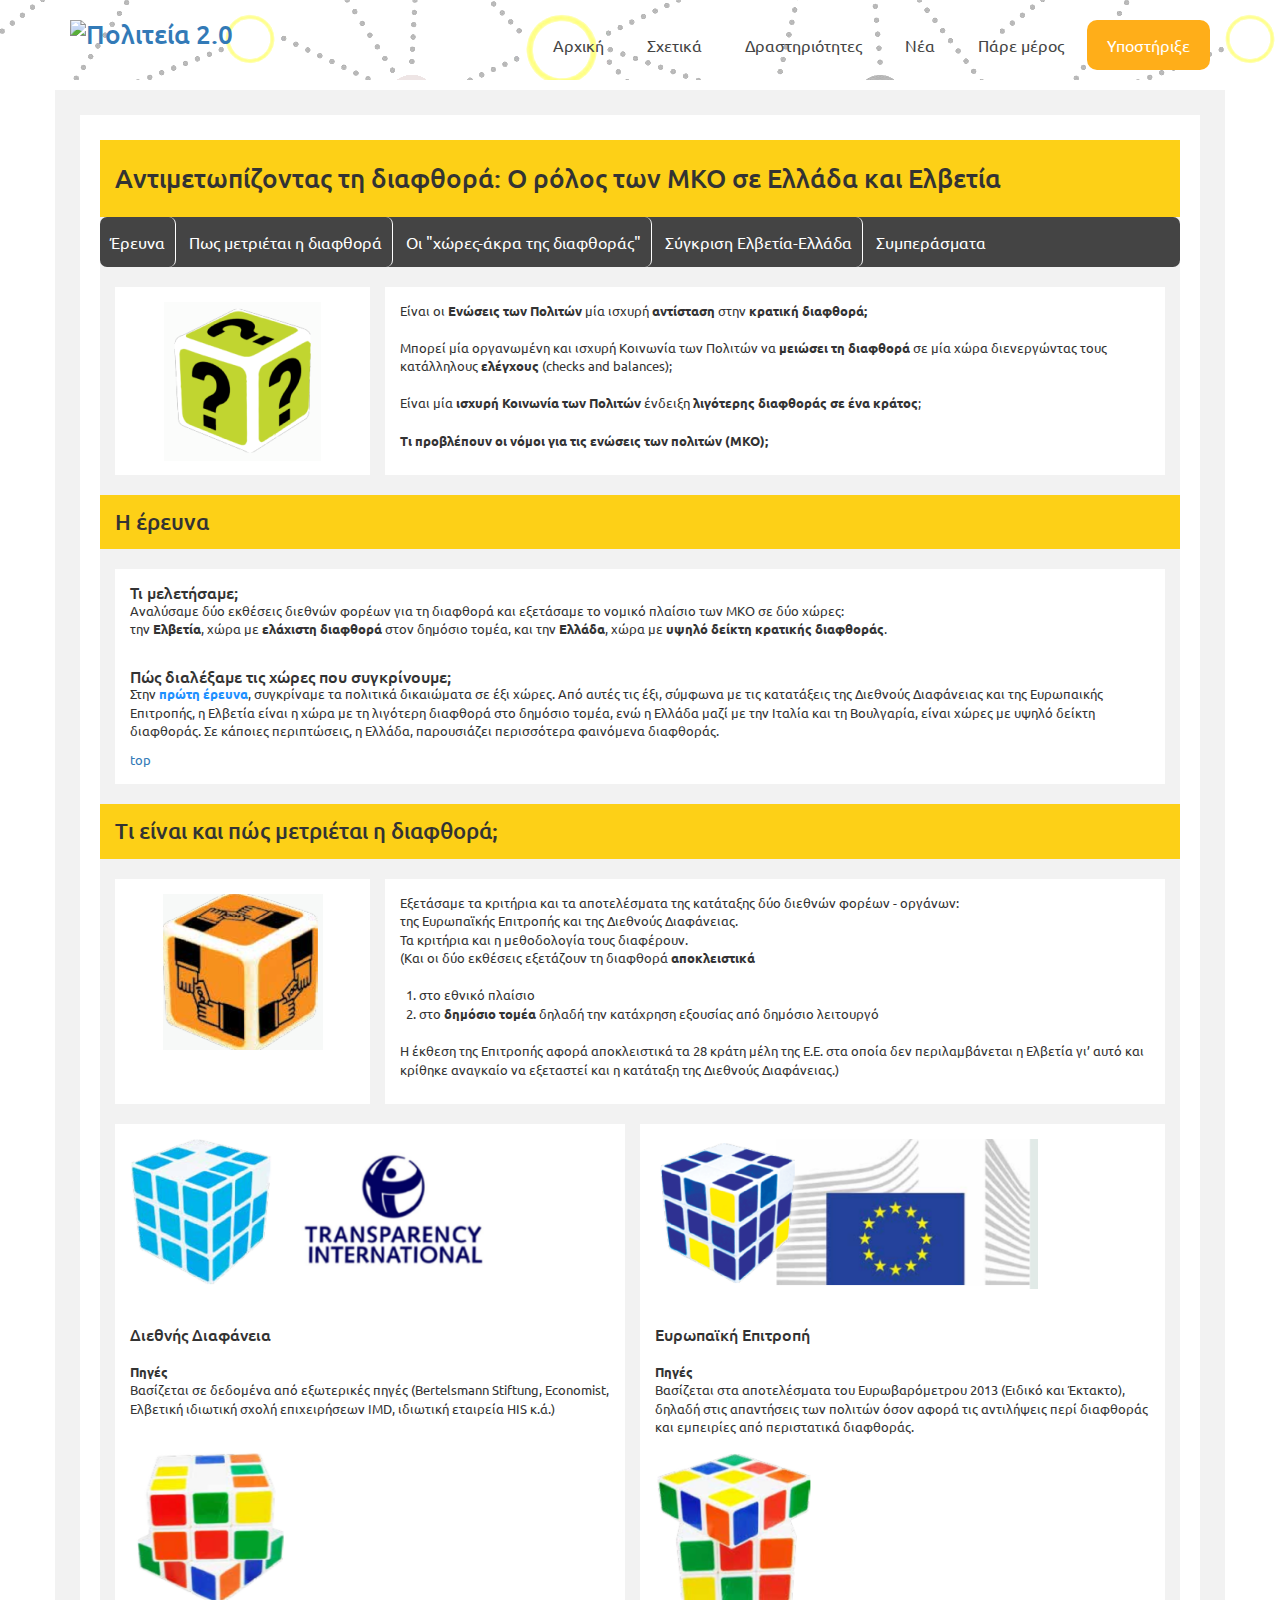
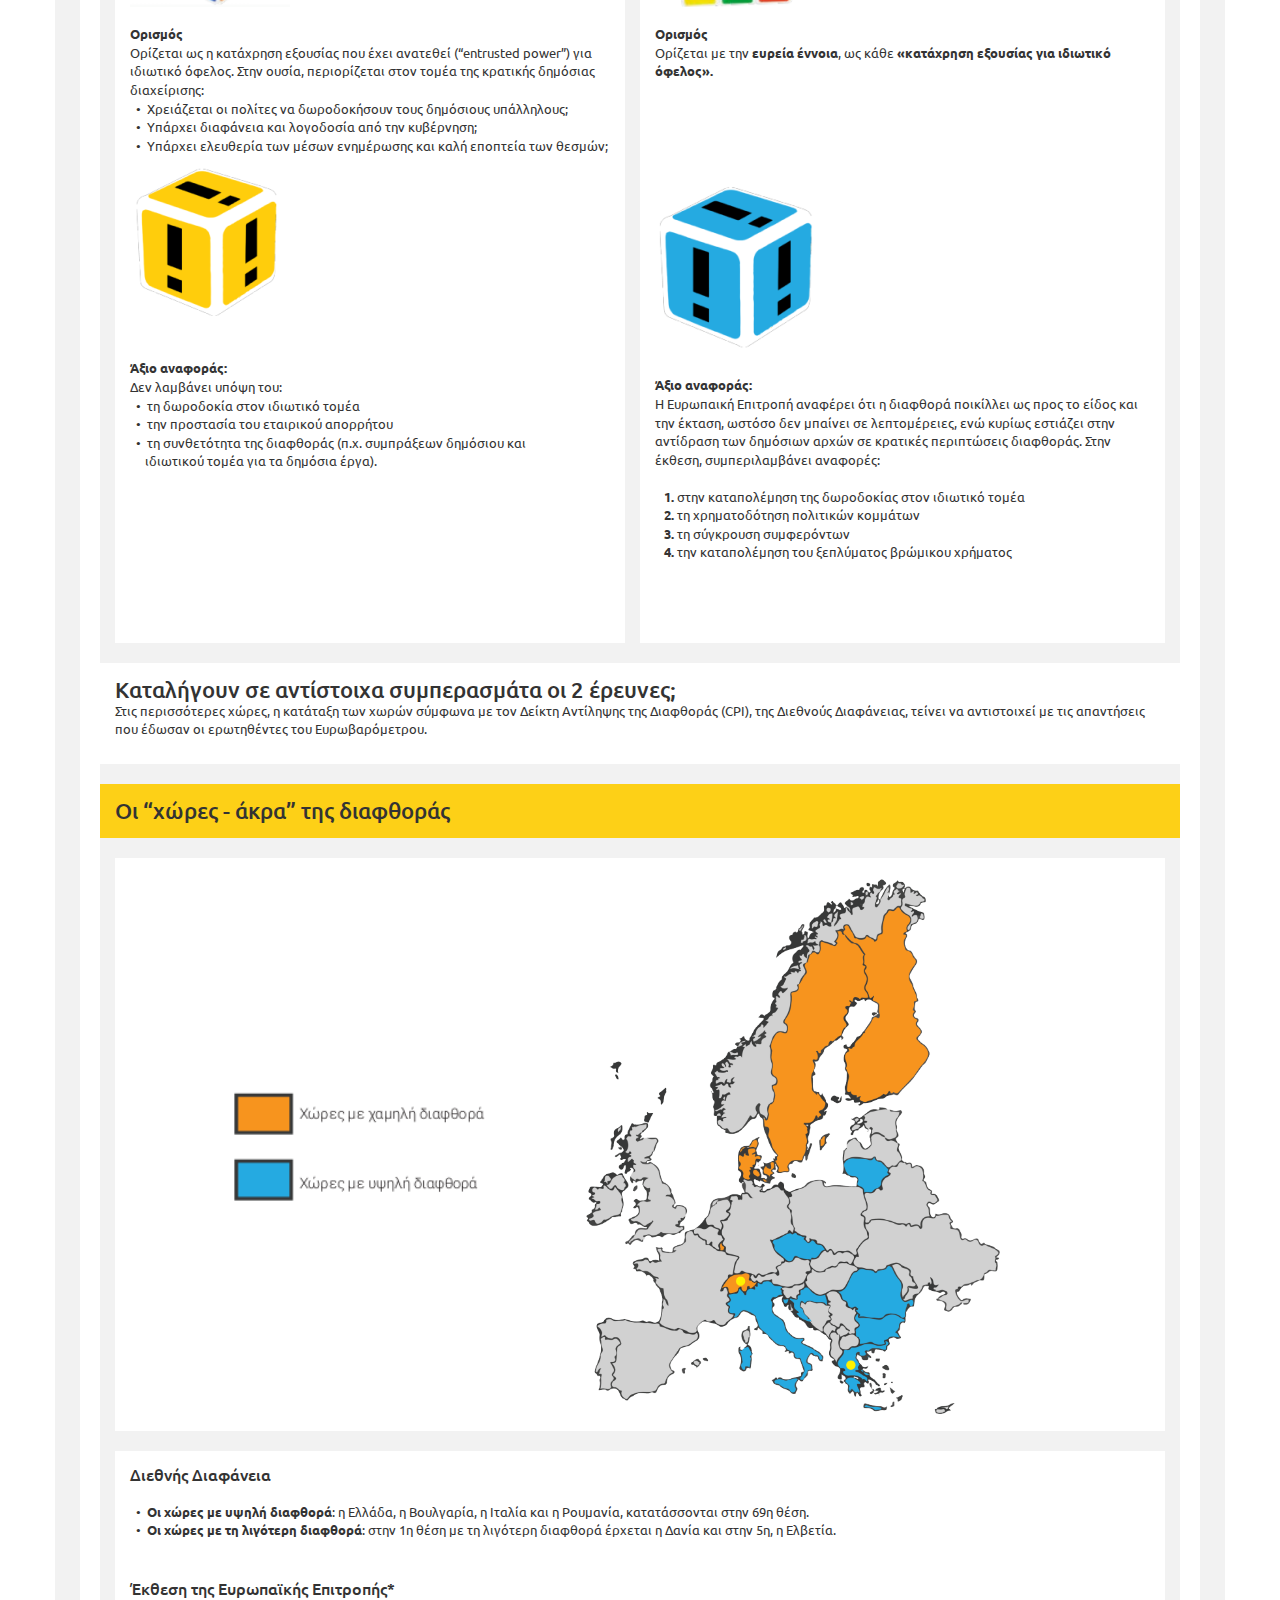
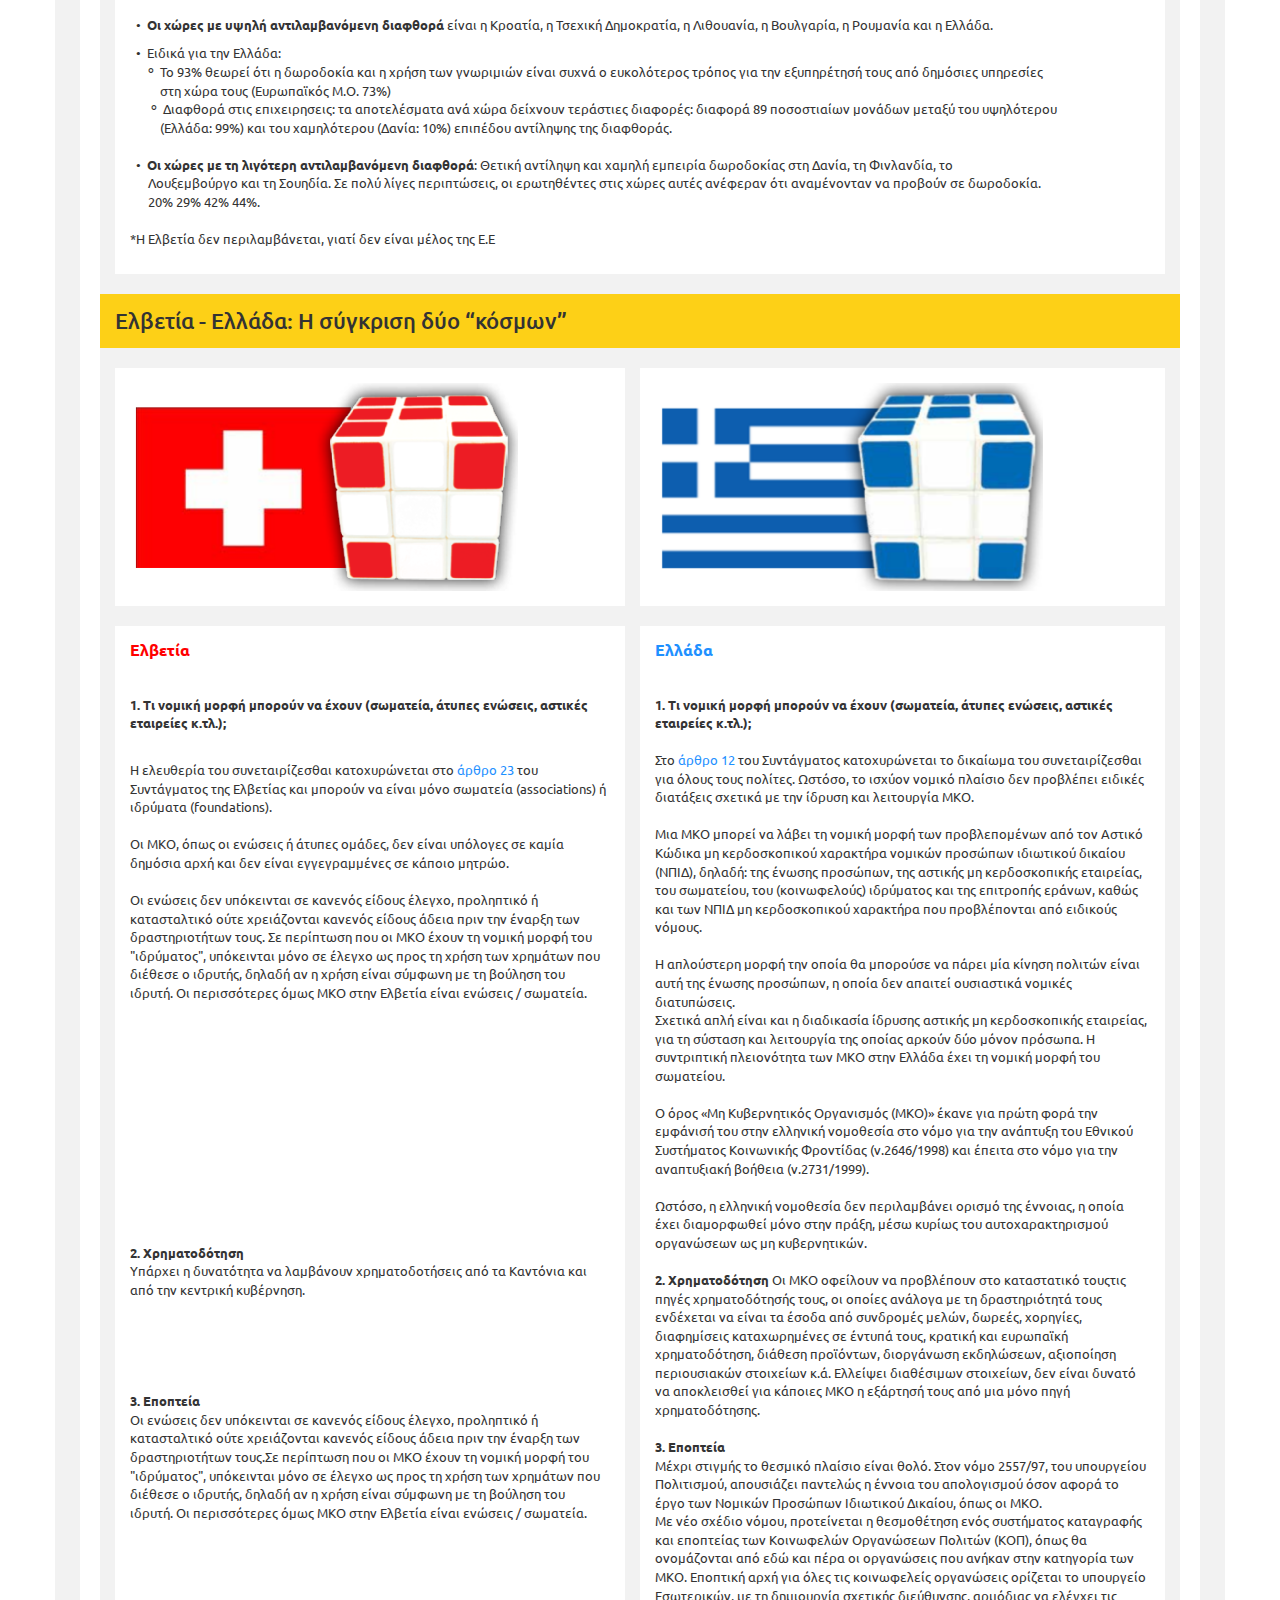
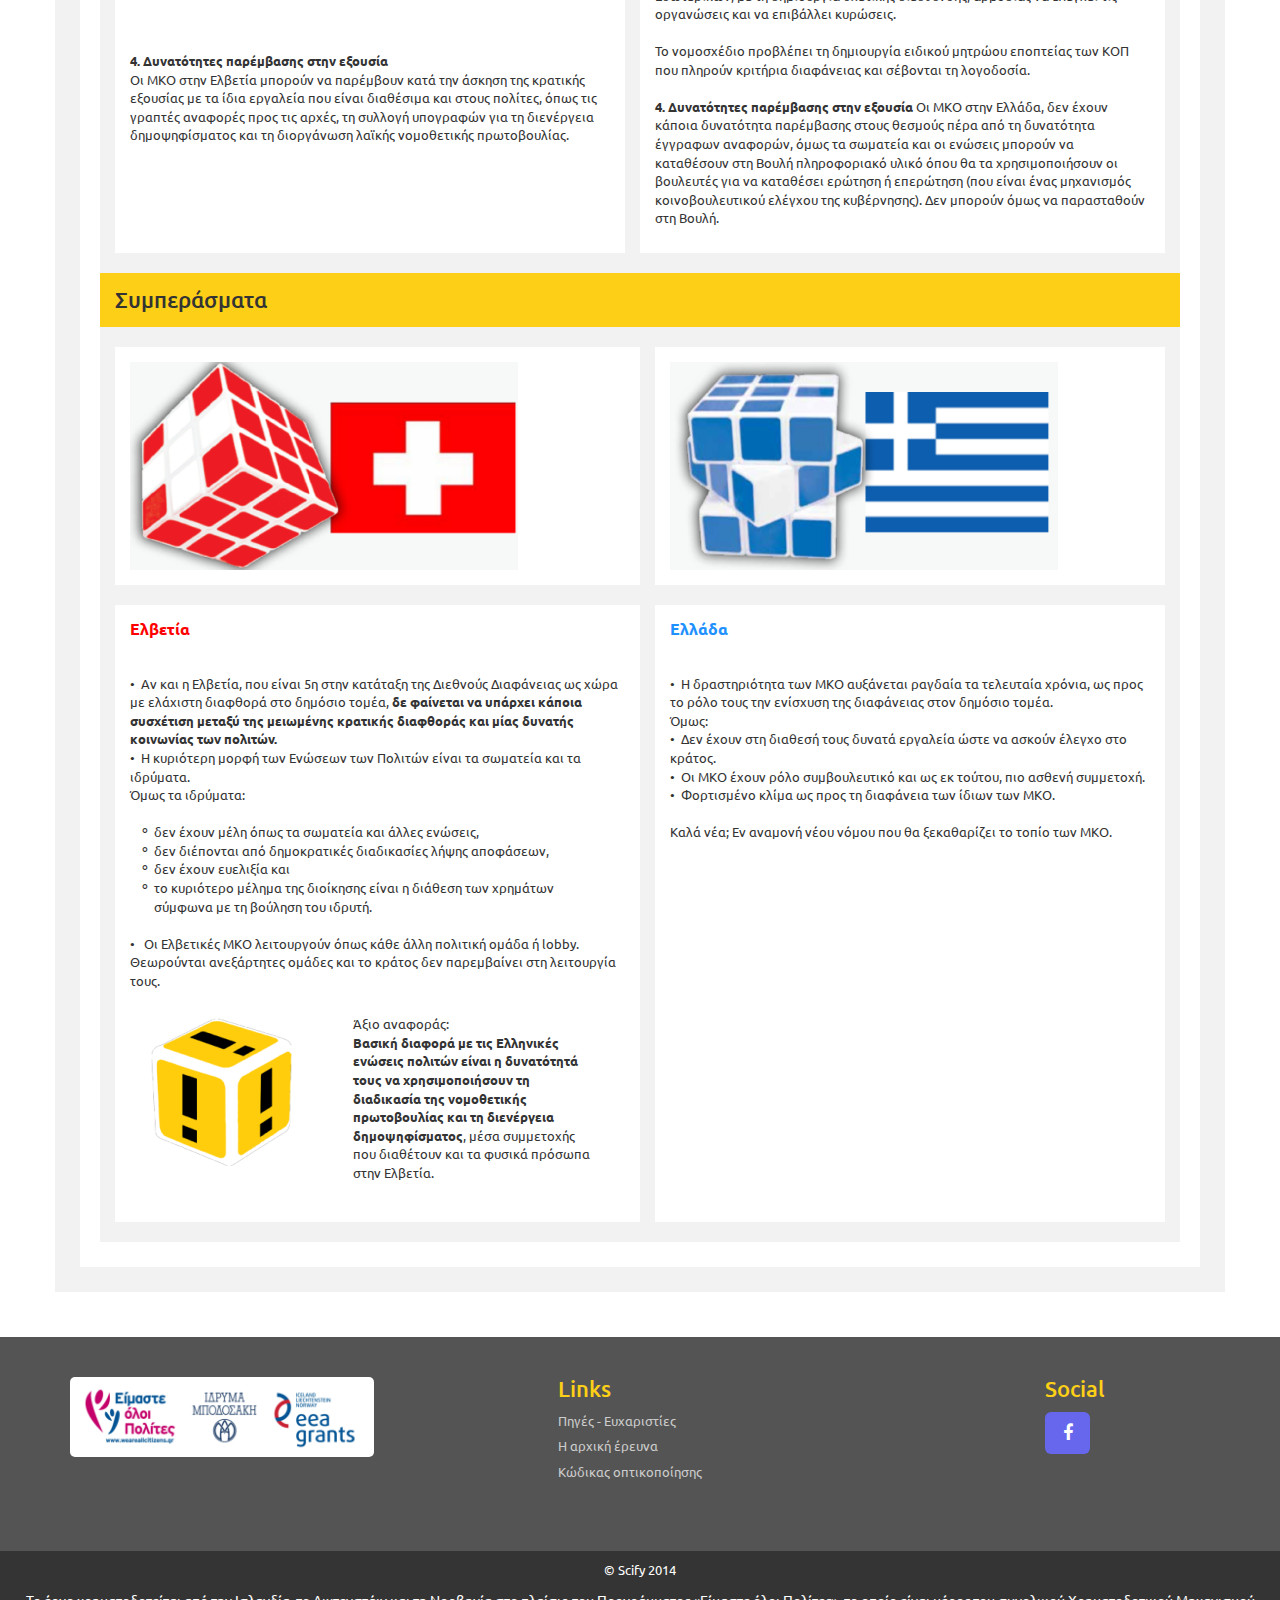
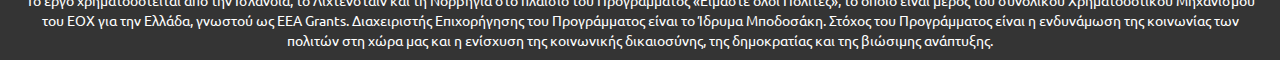
==== commit 95f9f23e: "Merge branch 'master' of github.com:scify/PlatformPoliticalInnovation-NGO-And-Corruption" ====
--- a/html/index.html
+++ b/html/index.html
@@ -139,7 +139,7 @@
 <div class="row fixed-height padding-top">
     <div class="col-lg-3 equal-height">
         <div class="box text-center ">
-            <img src="res/corruption.png" class="imagepadding">
+            <img src="res/corruption.png">
         </div>
     </div>
     <div class="col-lg-9">
@@ -164,94 +164,138 @@
     </div>
 </div>
 <div class="row fixed-height padding-top padding-bottom">
-    <div class="col-lg-6 equal-height no_right_padding">
-        <div class="box">
-            <img height="150" src="res/transparency_international.png">
-            <br><br><br>
-            <h3>Διεθνής Διαφάνεια</h3>
-                        <br>
-
-            <p>
-                <b>Πηγές</b><br>
-                Βασίζεται σε δεδομένα από εξωτερικές πηγές (Bertelsmann Stiftung, Economist, Ελβετική
-                ιδιωτική σχολή επιχειρήσεων IMD, ιδιωτική εταιρεία HIS κ.ά.)
-
-            </p>
-            <br>
-
-            <p>
-                <b>Ορισμός</b> <br>
-                Ορίζεται ως η κατάχρηση εξουσίας που έχει ανατεθεί (“entrusted power”) για ιδιωτικό όφελος.
-                Στην ουσία, περιορίζεται στον τομέα της κρατικής δημόσιας διαχείρισης:
-                <br>
-                &nbsp;&nbsp;&#8226;&nbsp; Χρειάζεται οι πολίτες να δωροδοκήσουν τους δημόσιους υπάλληλους;
-                <br>
-                &nbsp;&nbsp;&#8226;&nbsp; Υπάρχει διαφάνεια και λογοδοσία από την κυβέρνηση;
-                <br>
-                &nbsp;&nbsp;&#8226;&nbsp; Υπάρχει ελευθερία των μέσων ενημέρωσης και καλή εποπτεία των θεσμών;
-
-            </p>
-
-            <p>
-                <b>Άξιο αναφοράς:</b>
-                <br>
-                Δεν λαμβάνει υπόψη του:
-                <br>
-                &nbsp;&nbsp;&#8226;&nbsp;&nbsp;τη δωροδοκία στον ιδιωτικό τομέα
-                <br>
-                &nbsp;&nbsp;&#8226;&nbsp;&nbsp;την προστασία του εταιρικού απορρήτου
-                <br>
-                &nbsp;&nbsp;&#8226;&nbsp;&nbsp;τη συνθετότητα της διαφθοράς (π.χ. συμπράξεων δημόσιου και<br>
-                &nbsp;&nbsp;&nbsp;&nbsp;&nbsp;ιδιωτικού τομέα για τα δημόσια έργα).
-            </p>
-        </div>
-    </div>
+    <div class="col-lg-6 equal-height no_right_padding ">
+        <div class="box margin-right">
+            
+            <div class="row white-back">
+                <div class="col-sm-12">
+<!--                    <div class="box margin-bottom">-->
+                        <img height="150" src="res/transparency_international.png">
+                        <br>
+                        <br>
+                        <br>
+                        <h3>Διεθνής Διαφάνεια</h3>
+                        <br>
+                        <p>
+                            <b>Πηγές</b><br>
+                            Βασίζεται σε δεδομένα από εξωτερικές πηγές (Bertelsmann Stiftung, Economist, Ελβετική
+                            ιδιωτική σχολή επιχειρήσεων IMD, ιδιωτική εταιρεία HIS κ.ά.)
+
+                        </p>
+<!--                    </div>-->
+                </div>
+            </div>
+            <br>
+            
+            <div class="row white-back">
+                <div class="col-sm-12">
+                    <p>
+                        <img src="res/rubbic_down.png">
+                        <br>
+                        <br>
+                        <b>Ορισμός</b> 
+                        <br>
+                        Ορίζεται ως η κατάχρηση εξουσίας που έχει ανατεθεί (“entrusted power”) για ιδιωτικό όφελος.
+                        Στην ουσία, περιορίζεται στον τομέα της κρατικής δημόσιας διαχείρισης:
+                        <br>
+                        &nbsp;&nbsp;&#8226;&nbsp; Χρειάζεται οι πολίτες να δωροδοκήσουν τους δημόσιους υπάλληλους;
+                        <br>
+                        &nbsp;&nbsp;&#8226;&nbsp; Υπάρχει διαφάνεια και λογοδοσία από την κυβέρνηση;
+                        <br>
+                        &nbsp;&nbsp;&#8226;&nbsp; Υπάρχει ελευθερία των μέσων ενημέρωσης και καλή εποπτεία των θεσμών;
+                    </p>
+                </div>
+            </div>
+            
+            <div class="row white-back">
+                <div class="col-sm-12">
+                    <p>
+                        <img src="res/!.png">
+                        <br>
+                        <br>
+                        <br>
+                        <b>Άξιο αναφοράς:</b>
+                        <br>
+                        Δεν λαμβάνει υπόψη του:
+                        <br>
+                        &nbsp;&nbsp;&#8226;&nbsp;&nbsp;τη δωροδοκία στον ιδιωτικό τομέα
+                        <br>
+                        &nbsp;&nbsp;&#8226;&nbsp;&nbsp;την προστασία του εταιρικού απορρήτου
+                        <br>
+                        &nbsp;&nbsp;&#8226;&nbsp;&nbsp;τη συνθετότητα της διαφθοράς (π.χ. συμπράξεων δημόσιου και<br>
+                        &nbsp;&nbsp;&nbsp;&nbsp;&nbsp;ιδιωτικού τομέα για τα δημόσια έργα).
+                    </p>
+                </div>
+            </div>
+        </div>
+    </div>
+    
     <div class="col-lg-6  no_right_padding">
         <div class="box">
-            <img height="150" src="res/european.png">
-            <br><br><br>
-            <h3>Ευρωπαϊκή Επιτροπή</h3>
-            <br>
-
-            <p>
-                <b>Πηγές</b>
-                <br>
-                Βασίζεται στα αποτελέσματα του Ευρωβαρόμετρου 2013 (Ειδικό
-                και Έκτακτο), δηλαδή στις απαντήσεις των πολιτών όσον αφορά
-                τις αντιλήψεις περί διαφθοράς και εμπειρίες από περιστατικά
-                διαφθοράς.
-
-            <p>
-
-
-            <p>
-                <b>Ορισμός</b>
-                <br>
-                Ορίζεται με την <b>ευρεία έννοια</b>, ως κάθε <b>«κατάχρηση εξουσίας
-                για ιδιωτικό όφελος».</b>
-            </p>
-
-
-            <br>
-            <br>
-            <br>
-            <br>
-            <br>
-
-            <p>
-
-                <b>Άξιο αναφοράς:</b> <br>
-                Η Ευρωπαική Επιτροπή αναφέρει ότι η διαφθορά ποικίλλει ως προς το είδος και την έκταση,
-                ωστόσο δεν μπαίνει σε λεπτομέρειες, ενώ κυρίως εστιάζει στην αντίδραση των δημόσιων αρχών
-                σε κρατικές περιπτώσεις διαφθοράς. Στην έκθεση, συμπεριλαμβάνει αναφορές:
-                <br>
-                <br>
-                &nbsp;&nbsp;&nbsp;<b>1.</b>&nbsp;στην καταπολέμηση της δωροδοκίας στον ιδιωτικό τομέα<br>
-                &nbsp;&nbsp;&nbsp;<b>2.</b>&nbsp;τη χρηματοδότηση πολιτικών κομμάτων<br>
-                &nbsp;&nbsp;&nbsp;<b>3.</b>&nbsp;τη σύγκρουση συμφερόντων<br>
-                &nbsp;&nbsp;&nbsp;<b>4.</b>&nbsp;την καταπολέμηση του ξεπλύματος βρώμικου χρήματος<br>
-            </p>
-            <br><br><br>
+            
+             <div class="row white-back">
+                <div class="col-sm-12">
+                    <img height="150" src="res/european.png">
+                    <br>
+                    <br>
+                    <br>
+                    <h3>Ευρωπαϊκή Επιτροπή</h3>
+                    <br>
+                    <p>
+                        <b>Πηγές</b>
+                        <br>
+                        Βασίζεται στα αποτελέσματα του Ευρωβαρόμετρου 2013 (Ειδικό
+                        και Έκτακτο), δηλαδή στις απαντήσεις των πολιτών όσον αφορά
+                        τις αντιλήψεις περί διαφθοράς και εμπειρίες από περιστατικά
+                        διαφθοράς.
+
+                    </p>
+                 </div>
+            </div>
+            
+            <div class="row white-back">
+                <div class="col-sm-12">
+                    <p>
+                        <img src="res/rubbic_up.png">
+                        <br>
+                        <br>
+                        <b>Ορισμός</b>
+                        <br>
+                        Ορίζεται με την <b>ευρεία έννοια</b>, ως κάθε <b>«κατάχρηση εξουσίας
+                        για ιδιωτικό όφελος».</b>
+                    </p>
+                </div>
+            </div>
+
+            <br>
+            <br>
+            <br>
+            <br>
+            <br>
+            
+             <div class="row white-back">
+                <div class="col-sm-12">
+                    <p>
+                        <img src="res/!!.png">
+                        <br>
+                        <br>
+                        <b>Άξιο αναφοράς:</b> 
+                        <br>
+                        Η Ευρωπαική Επιτροπή αναφέρει ότι η διαφθορά ποικίλλει ως προς το είδος και την έκταση,
+                        ωστόσο δεν μπαίνει σε λεπτομέρειες, ενώ κυρίως εστιάζει στην αντίδραση των δημόσιων αρχών
+                        σε κρατικές περιπτώσεις διαφθοράς. Στην έκθεση, συμπεριλαμβάνει αναφορές:
+                        <br>
+                        <br>
+                        &nbsp;&nbsp;&nbsp;<b>1.</b>&nbsp;στην καταπολέμηση της δωροδοκίας στον ιδιωτικό τομέα<br>
+                        &nbsp;&nbsp;&nbsp;<b>2.</b>&nbsp;τη χρηματοδότηση πολιτικών κομμάτων<br>
+                        &nbsp;&nbsp;&nbsp;<b>3.</b>&nbsp;τη σύγκρουση συμφερόντων<br>
+                        &nbsp;&nbsp;&nbsp;<b>4.</b>&nbsp;την καταπολέμηση του ξεπλύματος βρώμικου χρήματος<br>
+                    </p>
+                 </div>
+            </div>
+            <br>
+            <br>
+            <br>
         </div>
     </div>
 </div>
--- a/html/css/styles.css
+++ b/html/css/styles.css
@@ -4,10 +4,8 @@
 body {
     font-size: 13px;
     font-family: Ubuntu, sans-serif;
-    position: relative;
-
-}
-
+    position: relative;  
+}
 
 h1, .h1{
     font-size: 26px;
@@ -19,7 +17,6 @@
 h3, .h3 {
     font-size: 16px;
 }
-
 
 .euro-map{
     width: 50%;
@@ -53,6 +50,9 @@
 .margin-left{
     margin-left: 15px;
 }
+.margin-bottom{
+    margin-bottom: 15px;
+}
 .padding-right{
     padding-right: 20px;
 }
@@ -73,6 +73,15 @@
     padding-top: 50px;
 }
 
+#header{
+    background-image: url("../res/PPI-background-brighter.png");
+}
+
+#chat{
+    background-image: url("../res/PPI-background-brighter.png");
+    background-size: 1140px 267px;
+    background-repeat: no-repeat;
+}
 
 @media (min-width: 1200px) {
     .width-1080{
@@ -194,7 +203,7 @@
 
 /* <editor-fold descr="menu"> */
 #header {
-    margin-bottom: 40px;
+    margin-bottom: 10px;
 }
 
 #menu {
@@ -398,8 +407,8 @@
 }
 
 #chat {
-    margin-top: 60px;
-    margin-bottom: 60px;
+    margin-top: 15px;
+    margin-bottom: 30px;
 }
 
 .modalwider {
@@ -408,4 +417,4 @@
 
 .backToTop{
 
-}+}
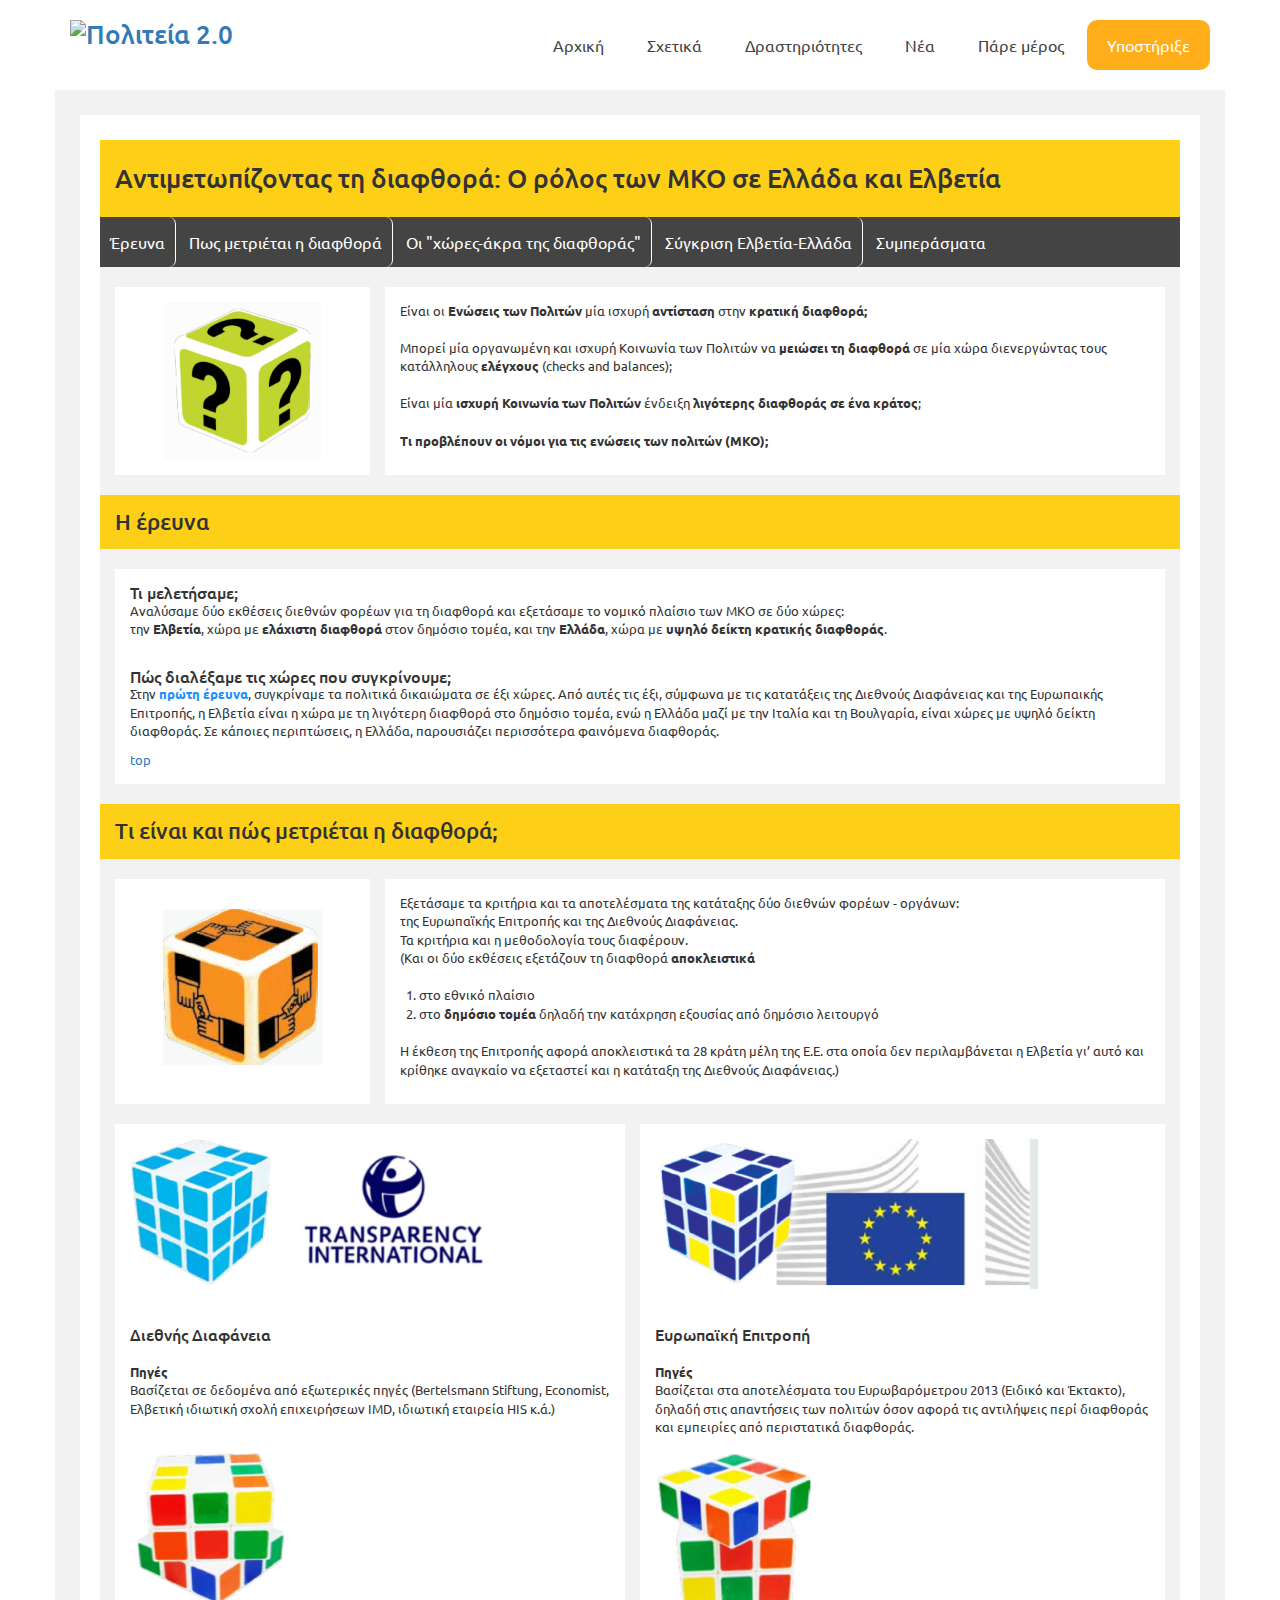
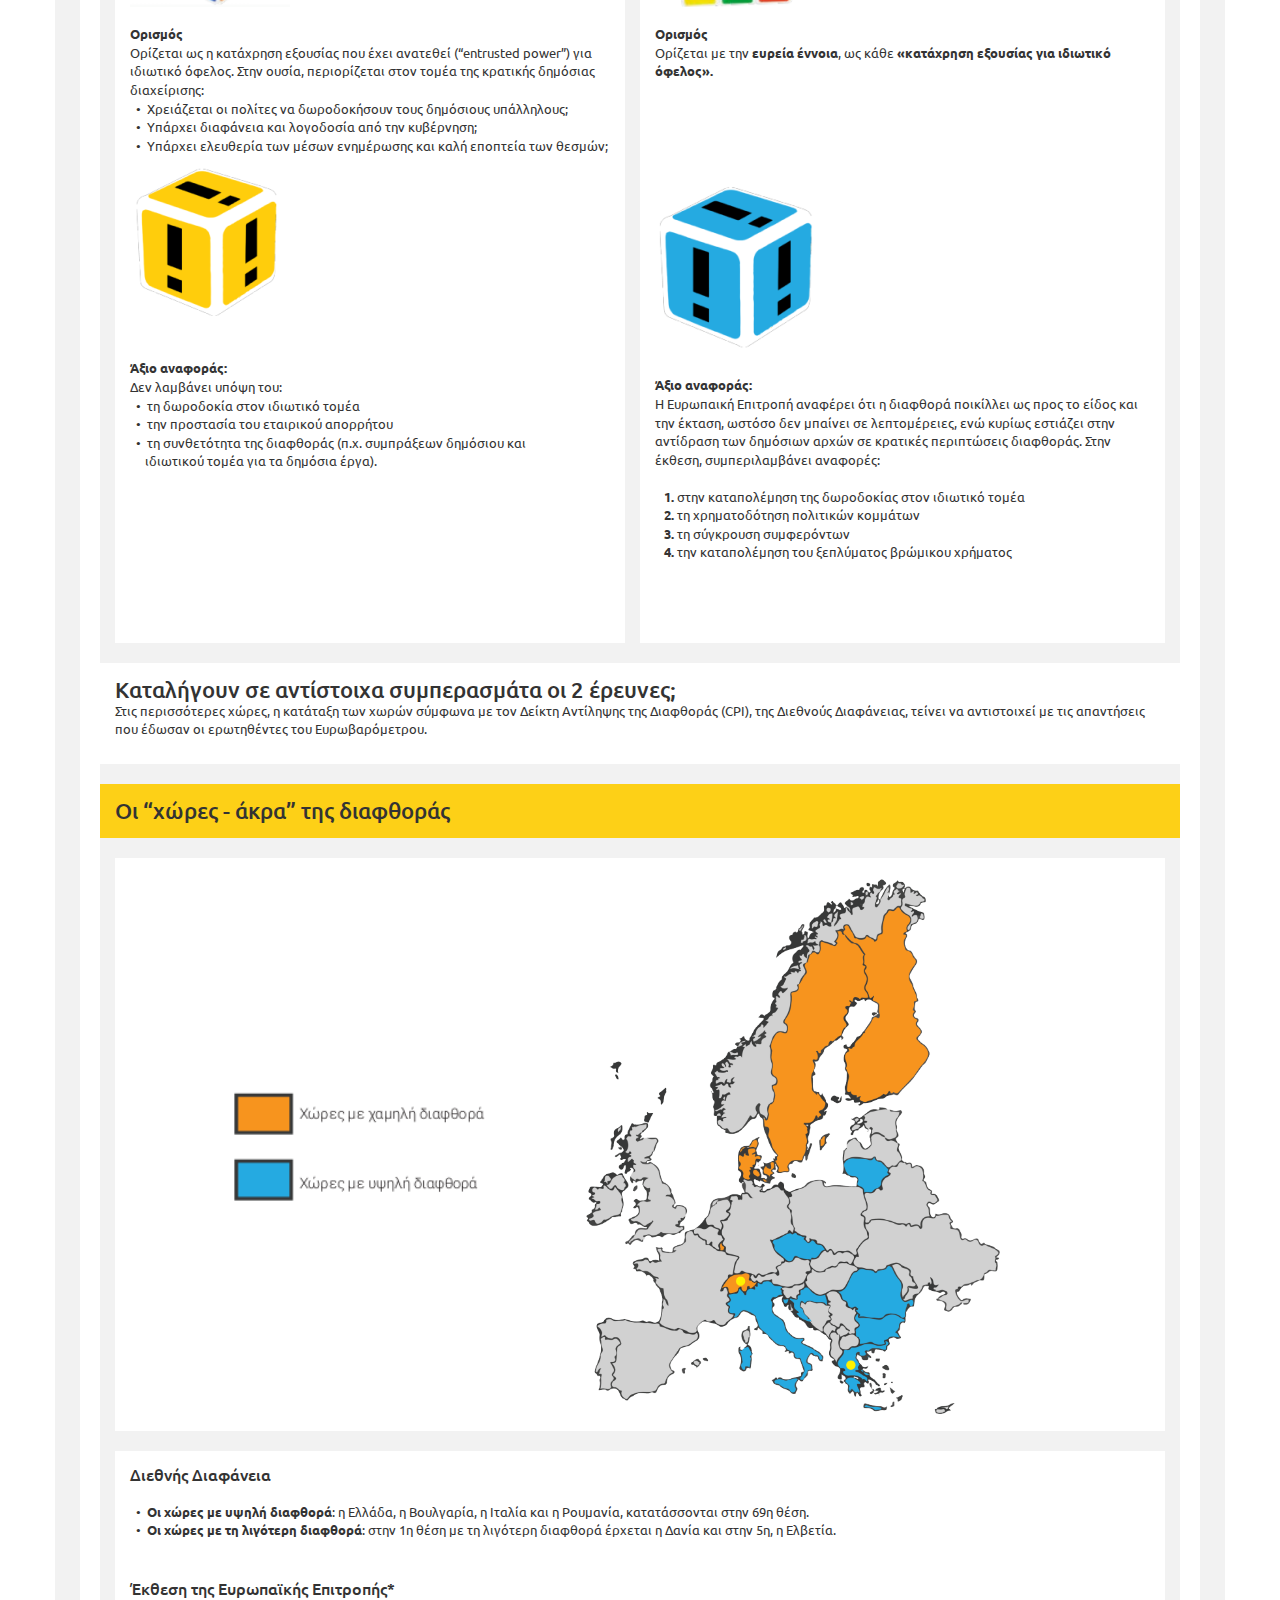
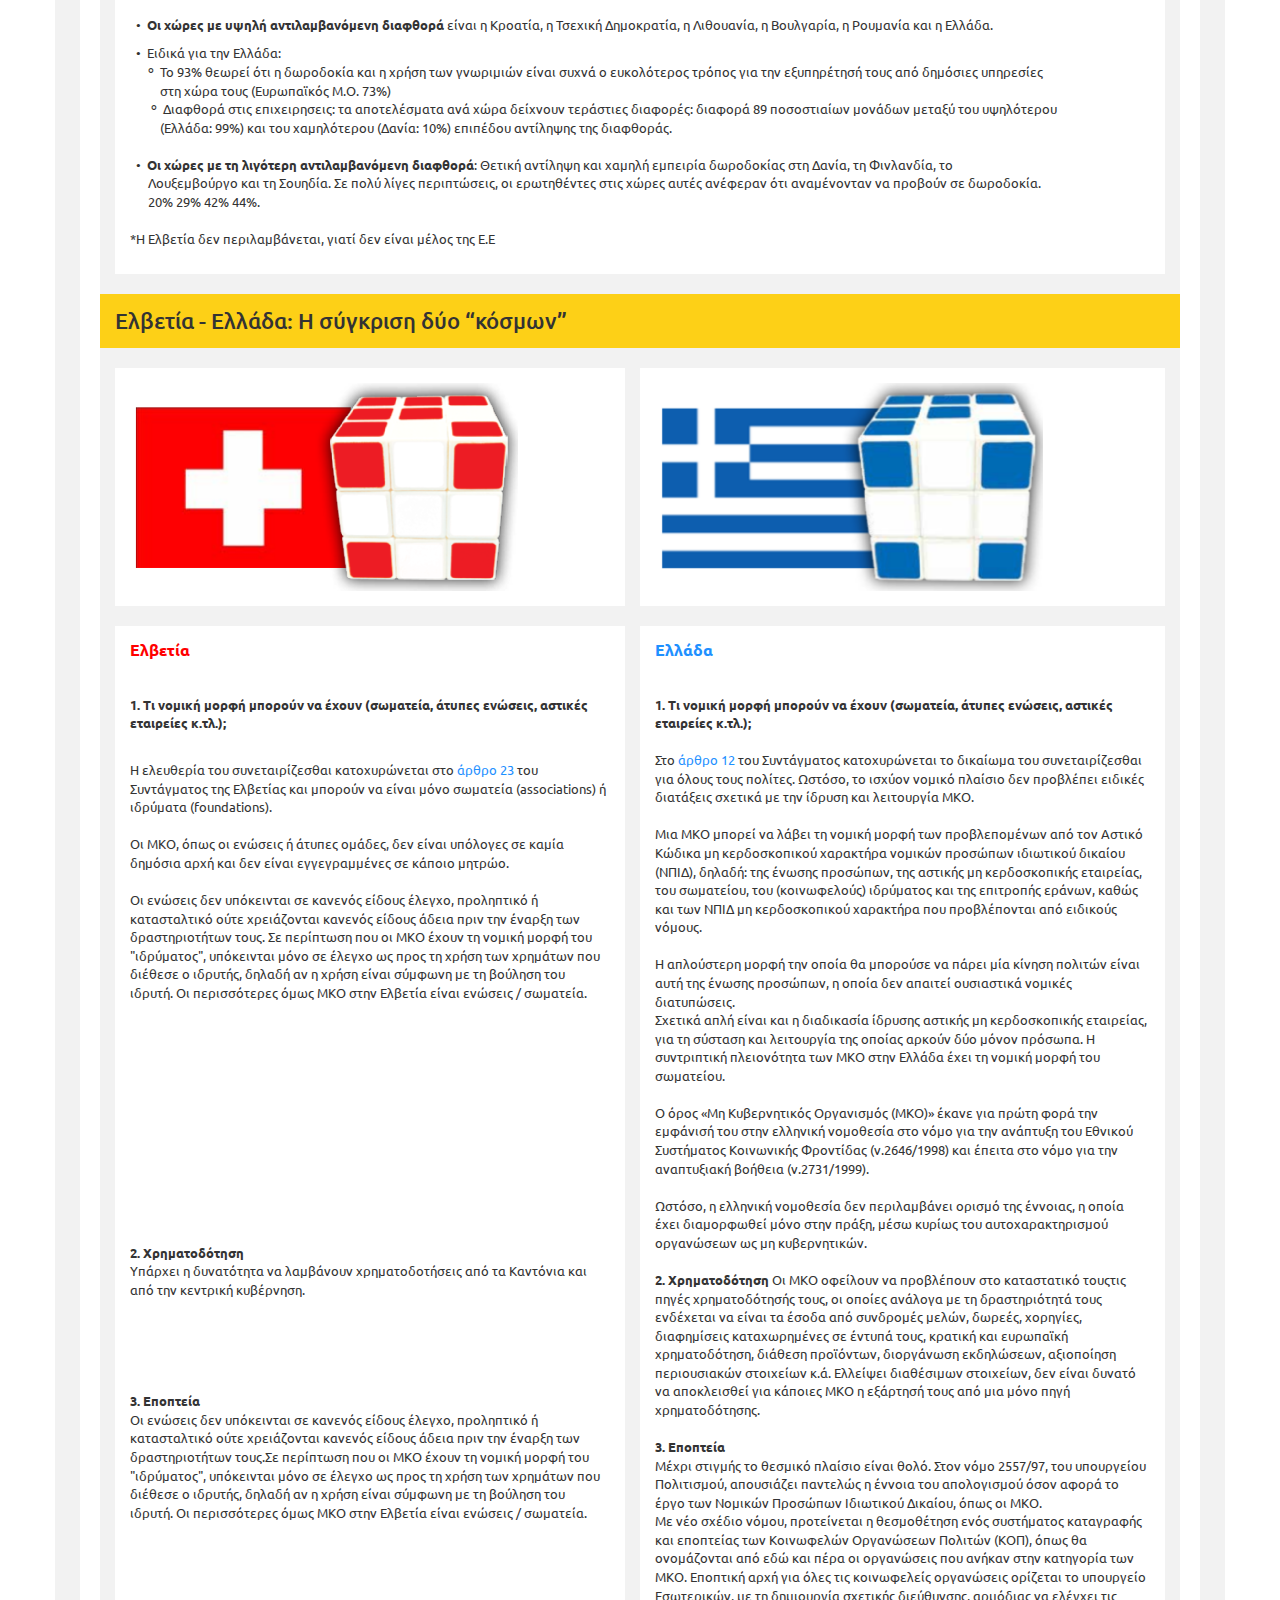
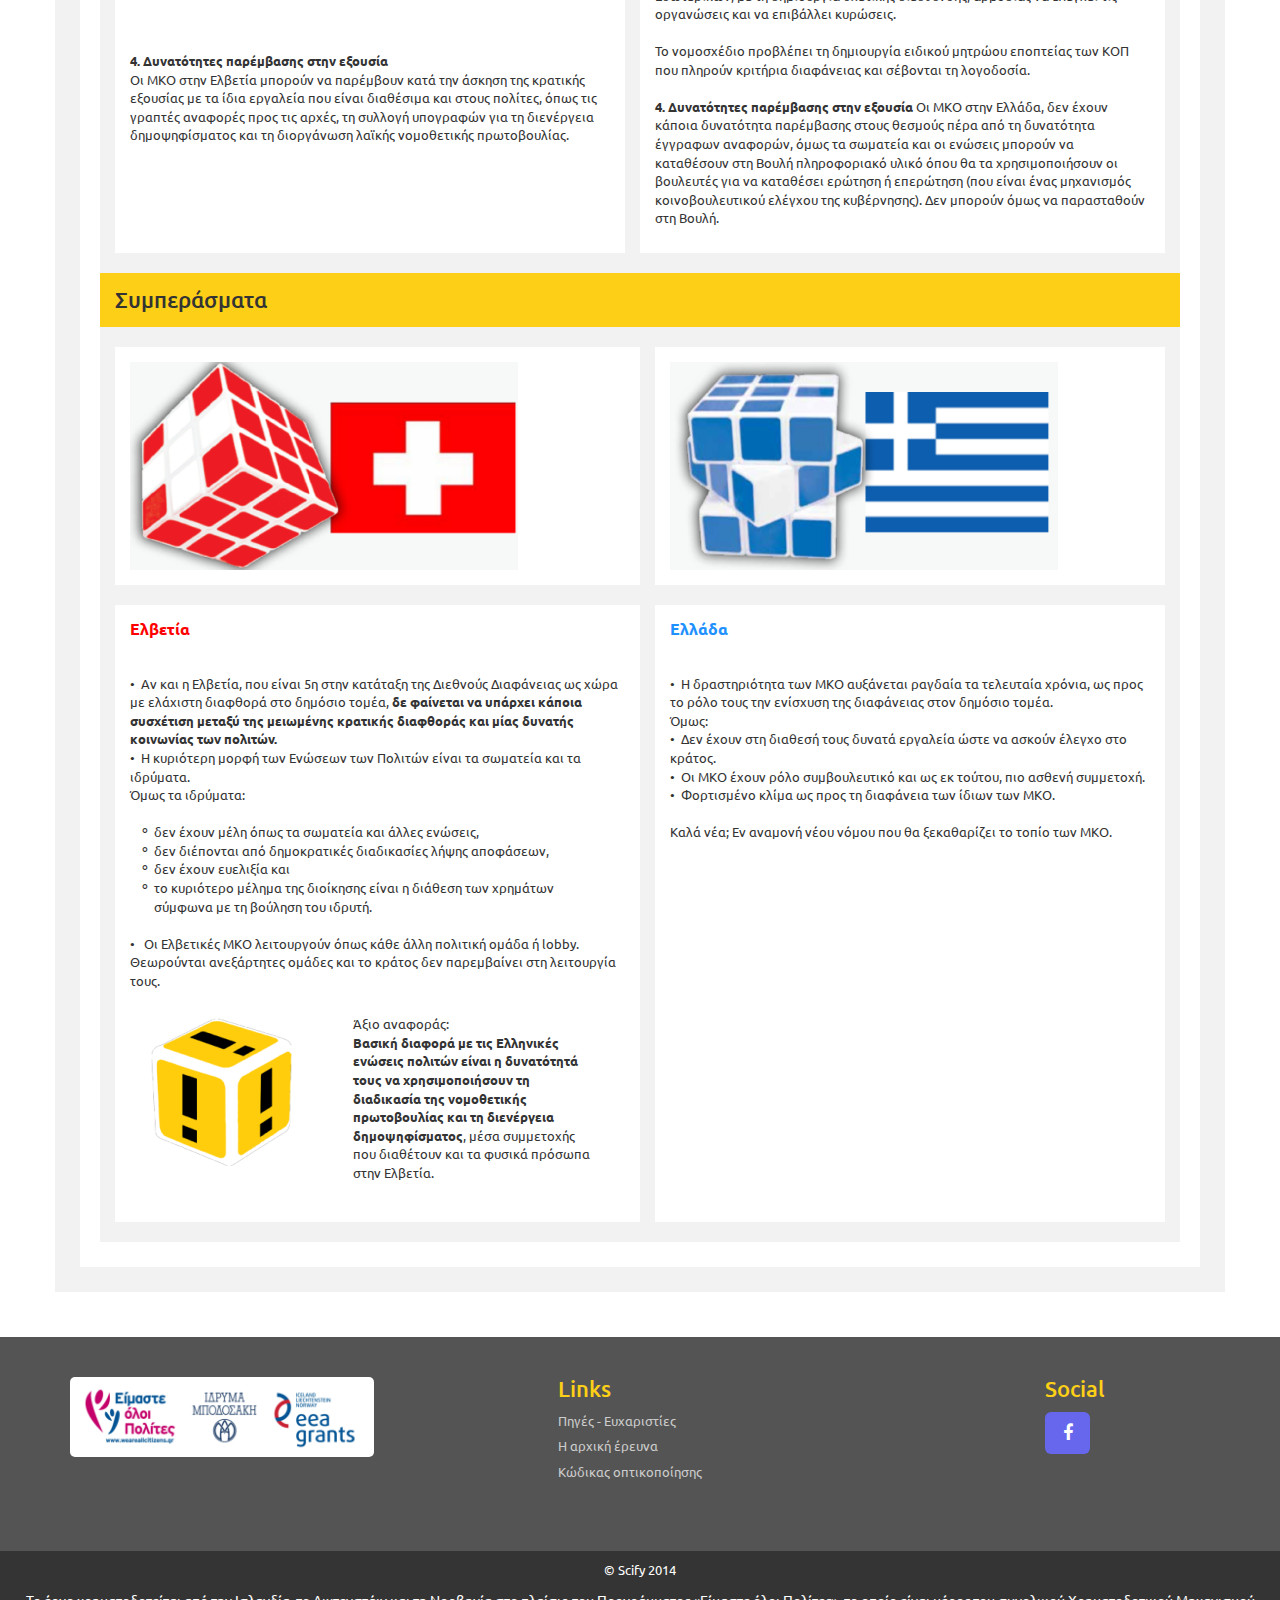
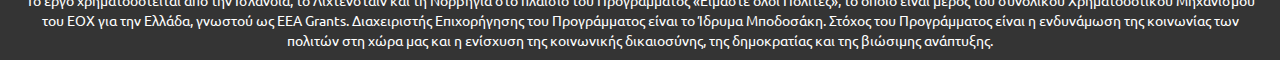
==== commit c637ccc3: "header, chat background removed, content bar style radius changed" ====
--- a/html/index.html
+++ b/html/index.html
@@ -63,13 +63,13 @@
 <div class="row">
     <div class="col-md-12" id="contentsMenu">
         <div class="menu_wrapper">
-            <nav id="contents">
+            <nav class="no-radius" id="contents" >
                 <ul id="contents-main-menu">
                     <li class="contents-item"><a href="#research"><span>Έρευνα</span></a></li>
                     <li class="contents-item"><a href="#corruption"><span>Πως μετριέται η διαφθορά</span></a></li>
                     <li class="contents-item"><a href="#twoCountries"><span>Οι "χώρες-άκρα της διαφθοράς"</span></a></li>
                     <li class="contents-item"><a href="#comparison"><span>Σύγκριση Ελβετία-Ελλάδα</span></a></li>
-                    <li class="contents-item no_border"><a href="#conclusion"><span>Συμπεράσματα</span></a></li>
+                    <li class="contents-item no_border "><a href="#conclusion"><span>Συμπεράσματα</span></a></li>
                 </ul>
             </nav>
         </div>
@@ -138,8 +138,10 @@
 </div>
 <div class="row fixed-height padding-top">
     <div class="col-lg-3 equal-height">
-        <div class="box text-center ">
-            <img src="res/corruption.png">
+        <div class="box text-center">
+            <div class="margin-top-15">
+                <img src="res/corruption.png">
+            </div>
         </div>
     </div>
     <div class="col-lg-9">
--- a/html/css/styles.css
+++ b/html/css/styles.css
@@ -18,6 +18,10 @@
     font-size: 16px;
 }
 
+a, a:active, a:focus {
+    outline: none;
+}
+
 .euro-map{
     width: 50%;
     /*margin-left: 25%;*/
@@ -53,6 +57,10 @@
 .margin-bottom{
     margin-bottom: 15px;
 }
+
+.margin-top-15{
+    margin-top: 15px;
+}
 .padding-right{
     padding-right: 20px;
 }
@@ -73,15 +81,15 @@
     padding-top: 50px;
 }
 
-#header{
-    background-image: url("../res/PPI-background-brighter.png");
-}
-
-#chat{
-    background-image: url("../res/PPI-background-brighter.png");
-    background-size: 1140px 267px;
-    background-repeat: no-repeat;
-}
+/*#header{*/
+    /*background-image: url("../res/PPI-background-brighter.png");*/
+/*}*/
+
+/*#chat{*/
+    /*background-image: url("../res/PPI-background-brighter.png");*/
+    /*background-size: 1140px 267px;*/
+    /*background-repeat: no-repeat;*/
+/*}*/
 
 @media (min-width: 1200px) {
     .width-1080{
@@ -263,7 +271,8 @@
     background-color: #444444;
     float: left;
     width: 100%;
-    border-radius: 7px;
+    /*border-radius: 7px;*/
+
 }
 
 #contents-main-menu{
@@ -286,9 +295,16 @@
 }
 .contents-item{
     border-right: 1px solid #ffffff;
+    border-top-right-radius: 7px;
+    border-bottom-right-radius: 7px;
 }
 .no_border{
     border-right: none;
+}
+
+.no-radius{
+    border-top-right-radius: 0px;
+    border-bottom-right-radius: 0px;
 }
 
 #contents .contents-item {
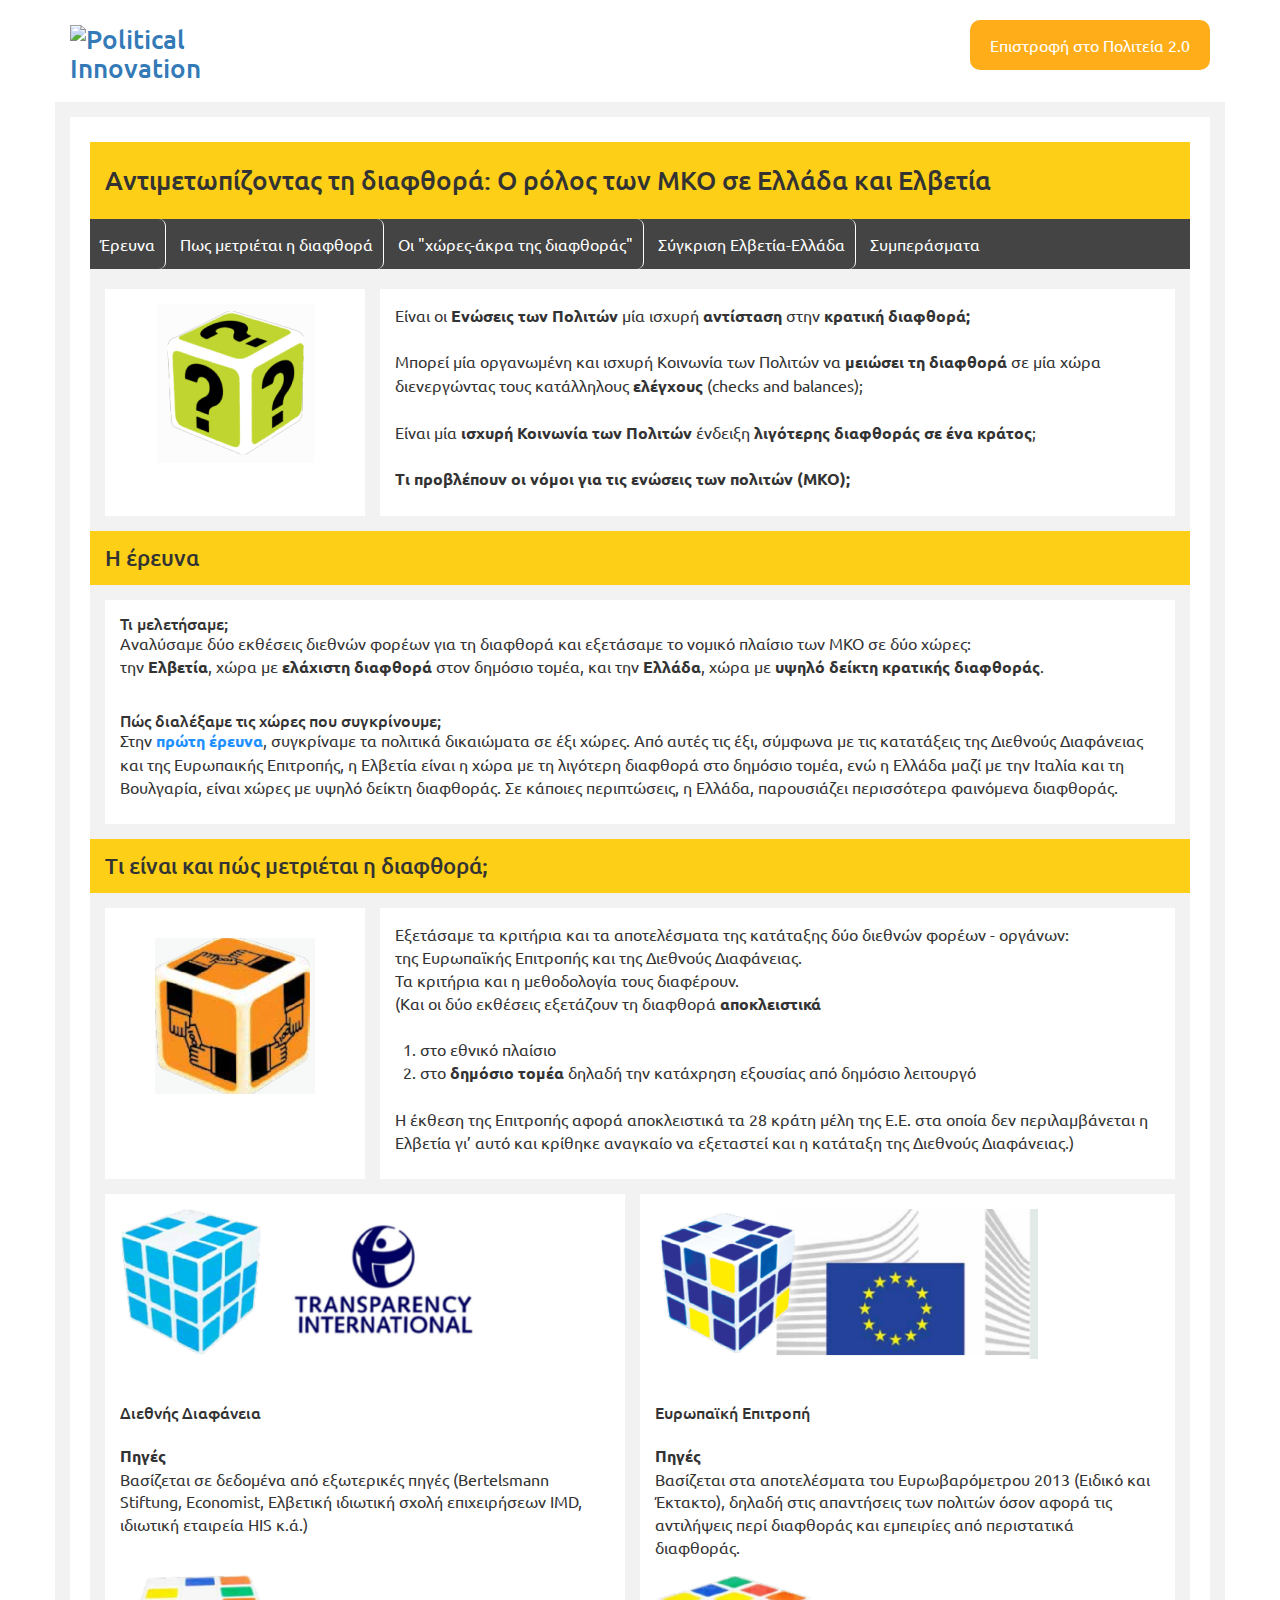
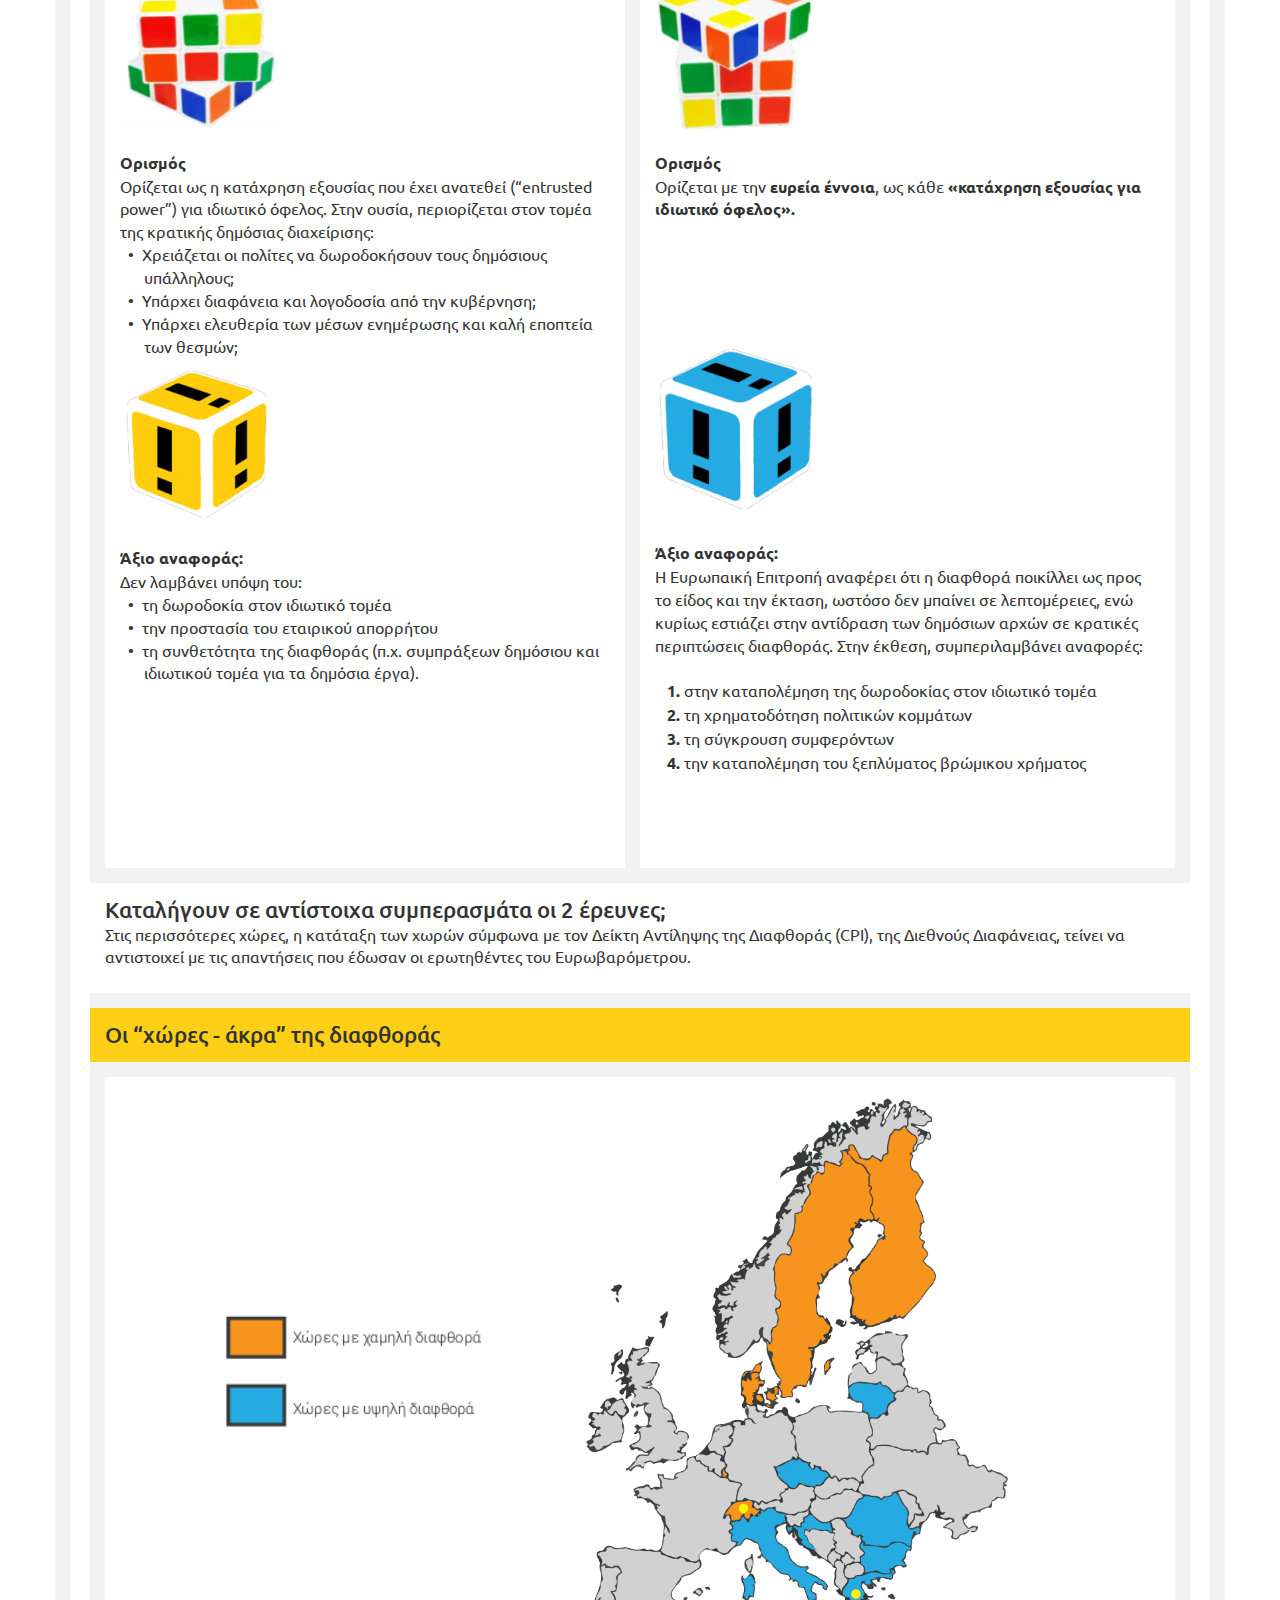
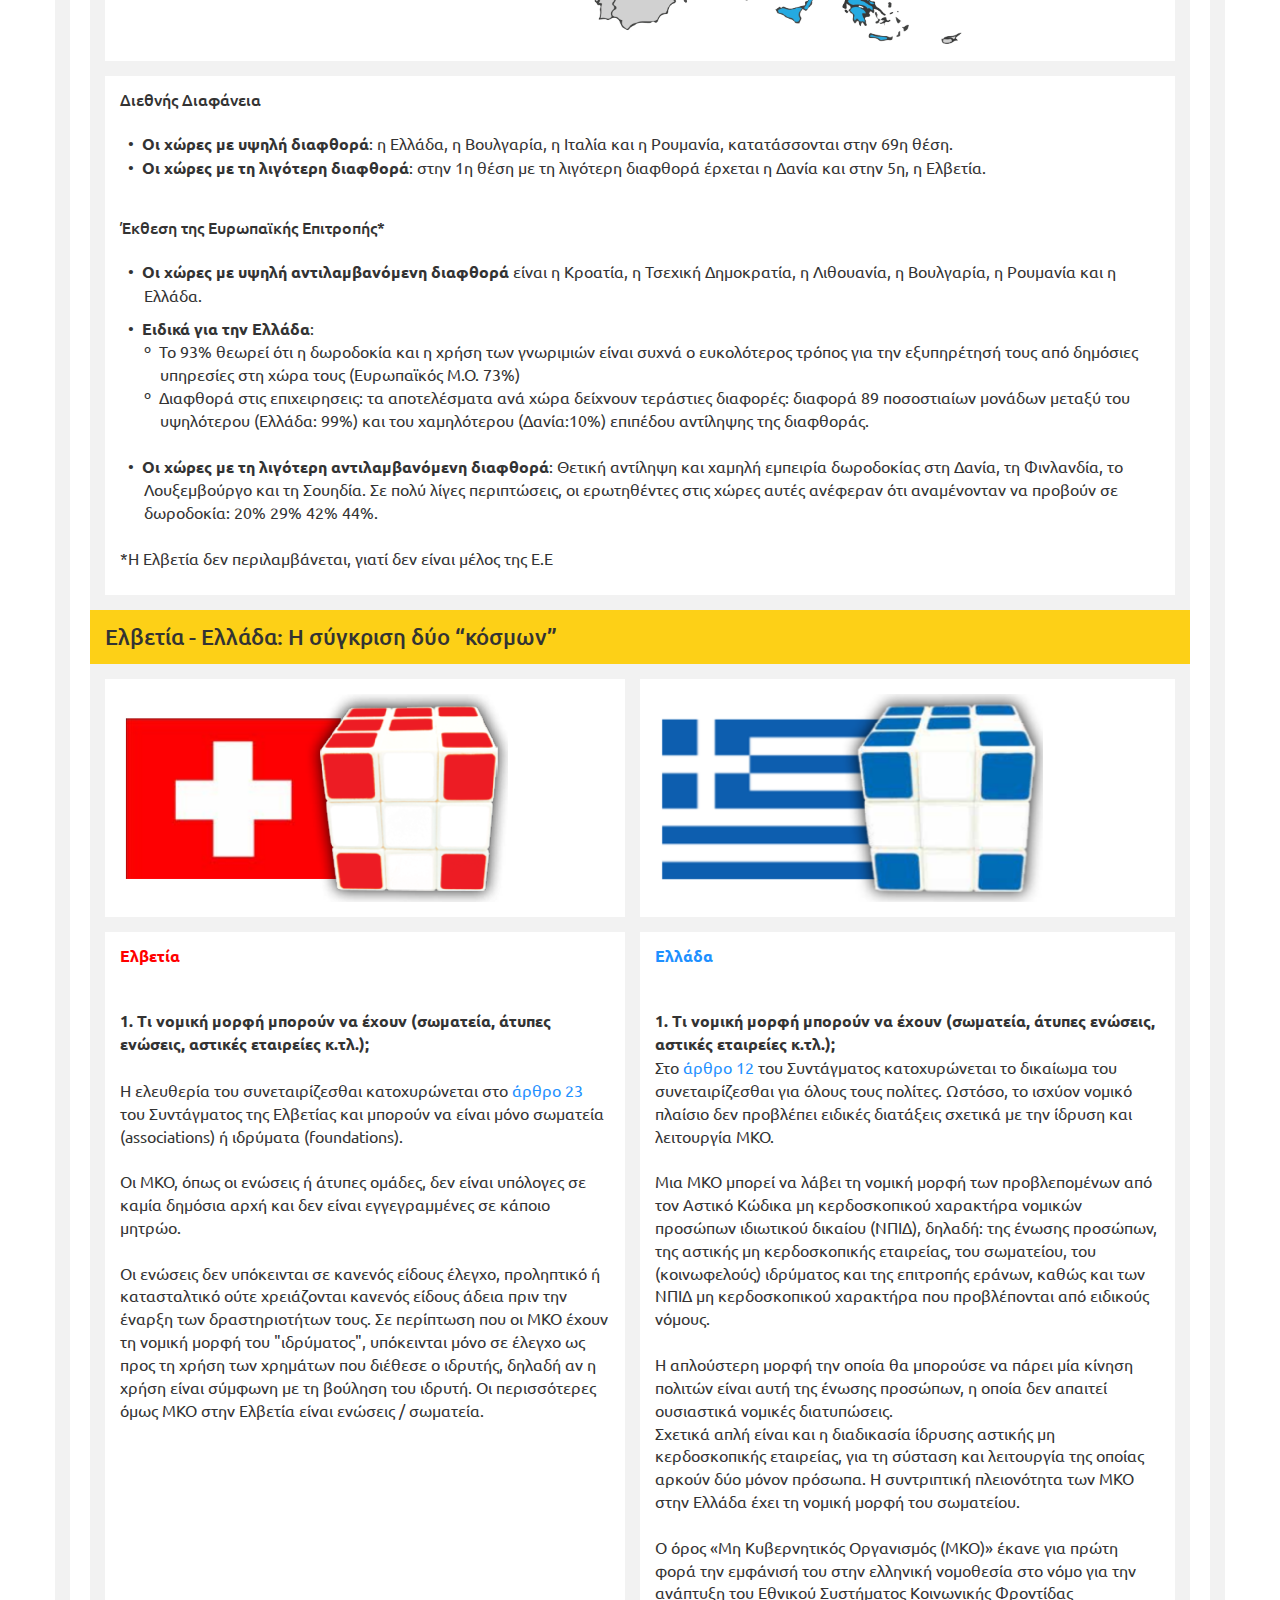
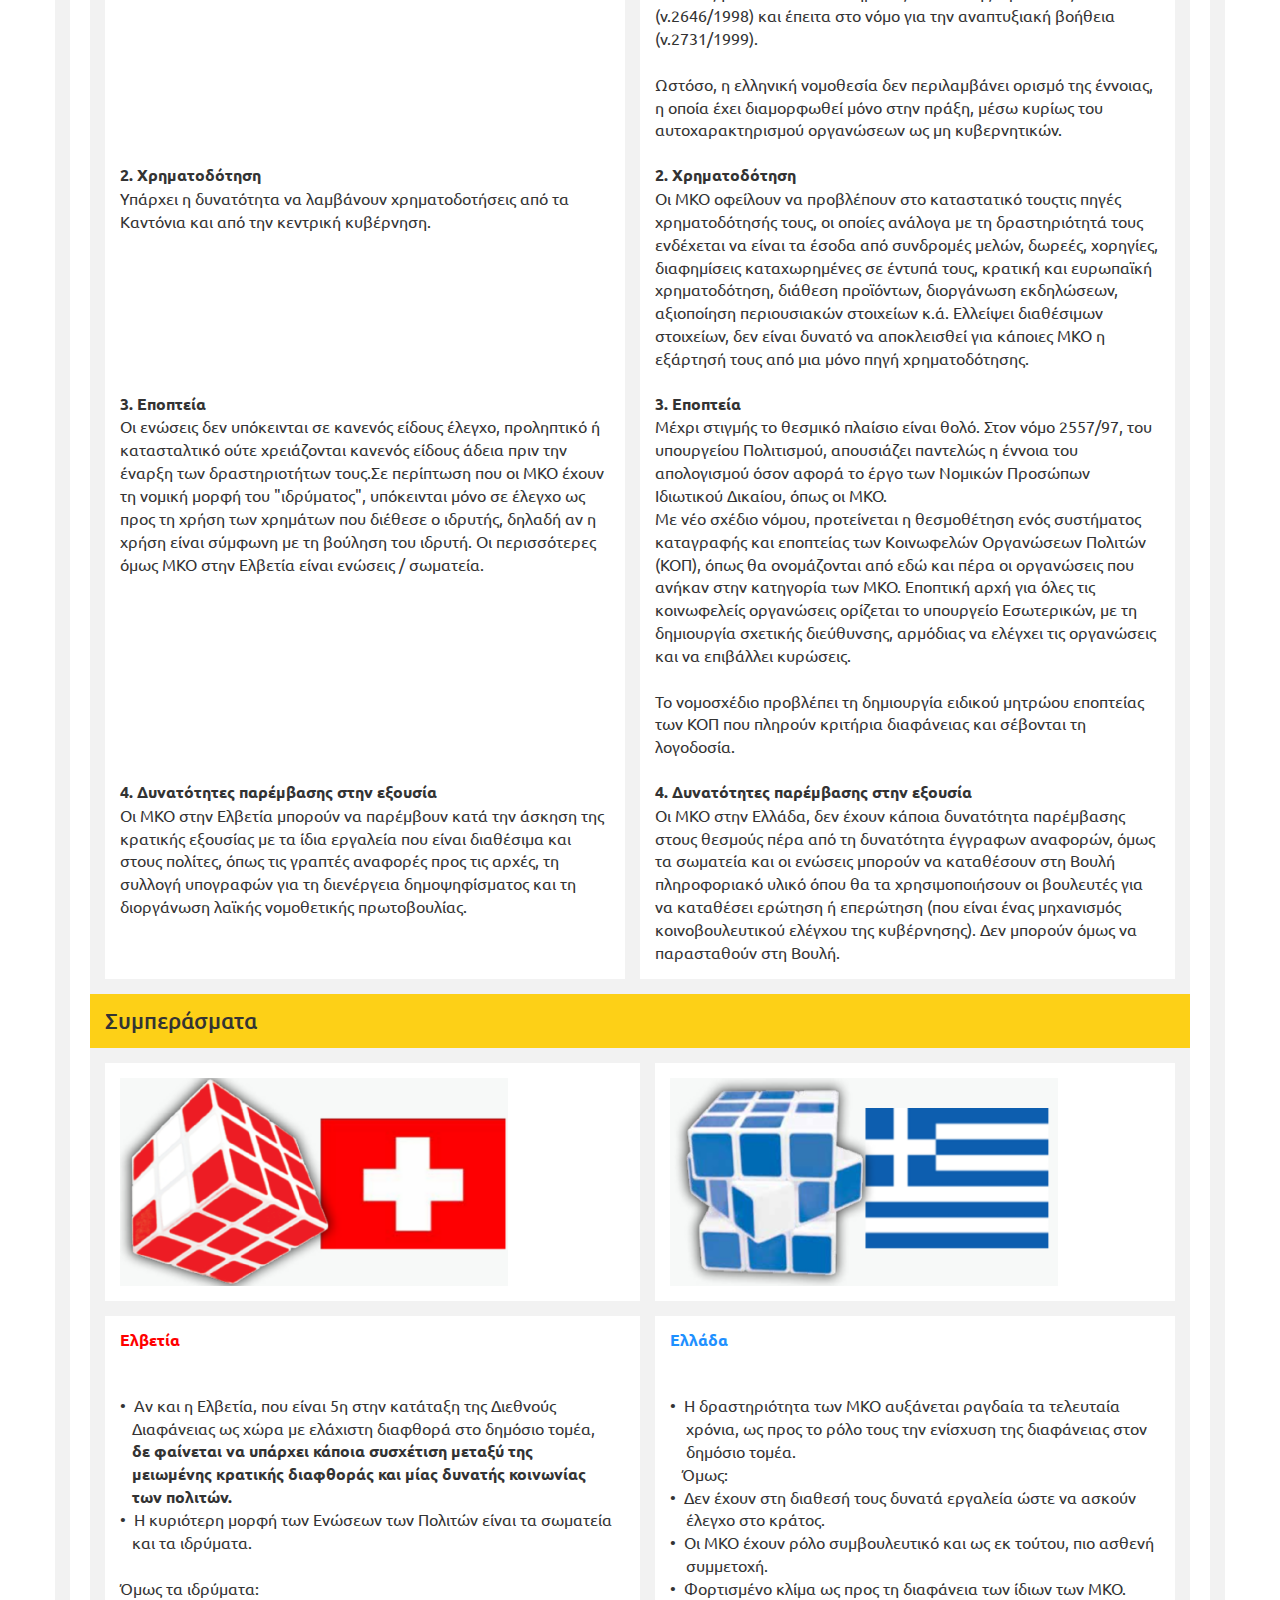
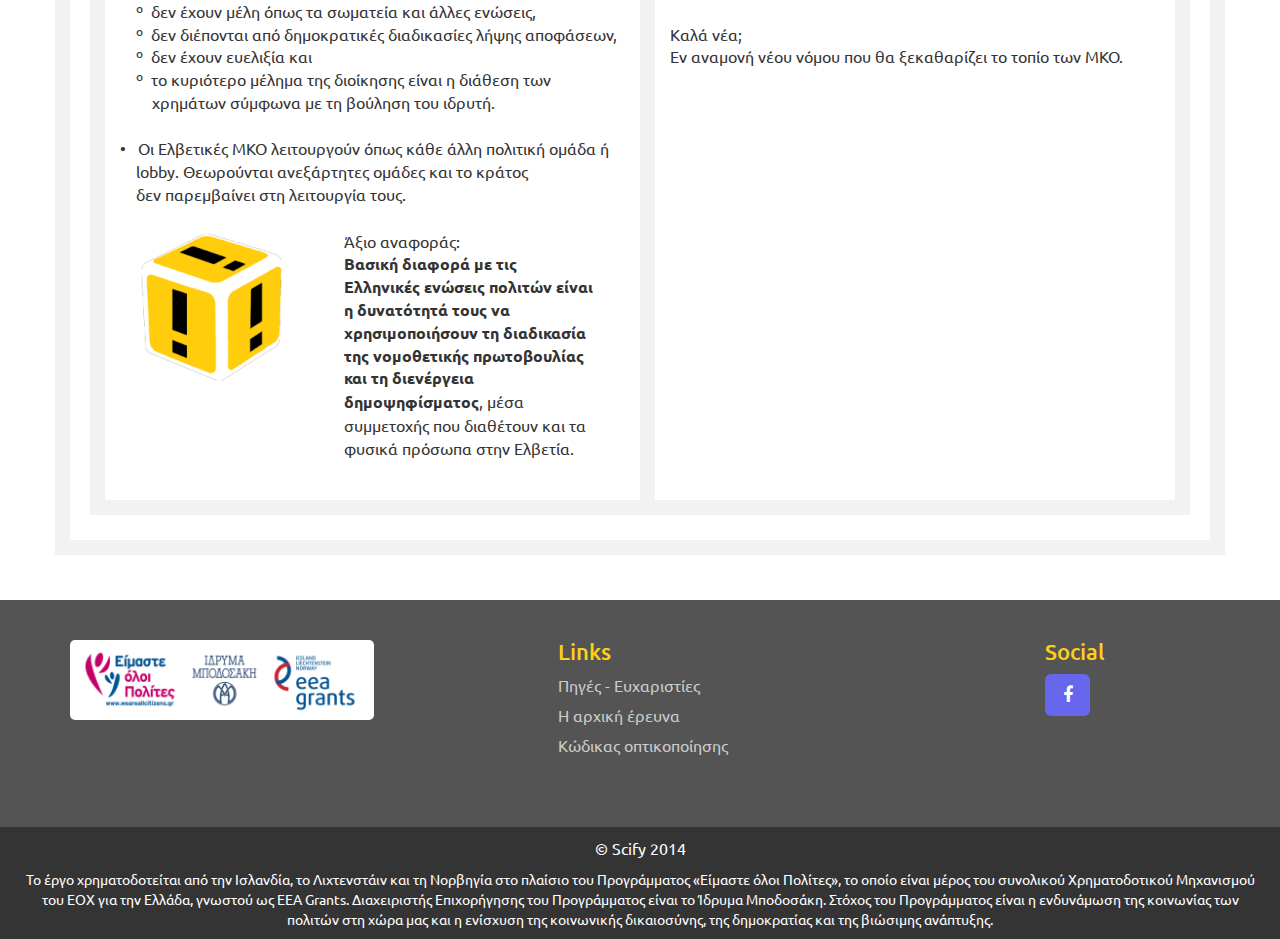
==== commit e729f329: "corrections added(fond-size, political Innovation logo added, alingments fixed)" ====
--- a/html/index.html
+++ b/html/index.html
@@ -22,25 +22,17 @@
             <div class="col-md-2">
                 <!-- .logo -->
                 <div class="logo">
-                    <h1><a id="logo" href="http://politeia2.org" title="Πολιτεία 2.0"><img id="politiaImage" class="scale-with-grid"
-                                                                                           src="http://politeia2.org/wp-content/uploads/2014/12/logo-politeia2-e1424950238205.png?1e2ab6"
-                                                                                           alt="Πολιτεία 2.0"/></a></h1>
+                    <h1><a id="logo" href="http://politicalinnovation.gr/" title="Political Innovation"><img id="politiaImage" class="scale-with-grid"
+                                                                                           src="res/politicalInnovation.png"
+                                                                                           alt="Political Innovation"/></a></h1>
                 </div>
             </div>
             <div class="col-md-10">
                 <div class="menu_wrapper">
                     <nav id="menu">
                         <ul id="menu-main-menu">
-                            <li class="menu-item"><a href="http://politeia2.org/"><span>Αρχική</span></a></li>
-                            <li class="menu-item"><a href="http://politeia2.org/poioi-eimaste/"><span>Σχετικά</span></a>
-                            </li>
-                            <li class="menu-item"><a href="http://politeia2.org/ti-kanoume/"><span>Δραστηριότητες</span></a>
-                            </li>
-                            <li class="menu-item"><a href="http://politeia2.org/category/nea/"><span>Νέα</span></a></li>
-                            <li class="menu-item"><a
-                                    href="http://politeia2.org/epikoinwnia/"><span>Πάρε μέρος</span></a></li>
-                            <li id="donate"><a href="http://politeia2.org/donate/"><span
-                                    style="color: white;">Υποστήριξε</span></a></li>
+                            <li id="donate"><a href="http://politeia2.org/"><span
+                                    style="color: white;">Επιστροφή στο Πολιτεία 2.0</span></a></li>
                         </ul>
                     </nav>
                     <a class="responsive-menu-toggle  is-sticky" href="#"><i class="icon-menu"></i></a>
@@ -124,7 +116,7 @@
                 διαφθορά στο δημόσιο τομέα, ενώ η Ελλάδα μαζί με την Ιταλία και τη Βουλγαρία, είναι χώρες με υψηλό
                 δείκτη διαφθοράς. Σε κάποιες περιπτώσεις, η Ελλάδα, παρουσιάζει περισσότερα φαινόμενα διαφθοράς.
             </p>
-            <a href="#logo" class="backToTop" type="img" src="res/top">top</a>
+            <!--<a href="#logo" class="backToTop" type="img" src="res/top">top</a>-->
         </div>
     </div>
 
@@ -200,11 +192,13 @@
                         Ορίζεται ως η κατάχρηση εξουσίας που έχει ανατεθεί (“entrusted power”) για ιδιωτικό όφελος.
                         Στην ουσία, περιορίζεται στον τομέα της κρατικής δημόσιας διαχείρισης:
                         <br>
-                        &nbsp;&nbsp;&#8226;&nbsp; Χρειάζεται οι πολίτες να δωροδοκήσουν τους δημόσιους υπάλληλους;
+                        &nbsp;&nbsp;&#8226;&nbsp; Χρειάζεται οι πολίτες να δωροδοκήσουν τους δημόσιους<br>
+                        &nbsp;&nbsp;&nbsp;&nbsp;&nbsp;&nbsp;υπάλληλους;
                         <br>
                         &nbsp;&nbsp;&#8226;&nbsp; Υπάρχει διαφάνεια και λογοδοσία από την κυβέρνηση;
                         <br>
-                        &nbsp;&nbsp;&#8226;&nbsp; Υπάρχει ελευθερία των μέσων ενημέρωσης και καλή εποπτεία των θεσμών;
+                        &nbsp;&nbsp;&#8226;&nbsp; Υπάρχει ελευθερία των μέσων ενημέρωσης και καλή εποπτεία<br>
+                        &nbsp;&nbsp;&nbsp;&nbsp;&nbsp;&nbsp;των θεσμών;
                     </p>
                 </div>
             </div>
@@ -215,7 +209,7 @@
                         <img src="res/!.png">
                         <br>
                         <br>
-                        <br>
+
                         <b>Άξιο αναφοράς:</b>
                         <br>
                         Δεν λαμβάνει υπόψη του:
@@ -225,7 +219,7 @@
                         &nbsp;&nbsp;&#8226;&nbsp;&nbsp;την προστασία του εταιρικού απορρήτου
                         <br>
                         &nbsp;&nbsp;&#8226;&nbsp;&nbsp;τη συνθετότητα της διαφθοράς (π.χ. συμπράξεων δημόσιου και<br>
-                        &nbsp;&nbsp;&nbsp;&nbsp;&nbsp;ιδιωτικού τομέα για τα δημόσια έργα).
+                        &nbsp;&nbsp;&nbsp;&nbsp;&nbsp;&nbsp;ιδιωτικού τομέα για τα δημόσια έργα).
                     </p>
                 </div>
             </div>
@@ -354,27 +348,25 @@
             <br>
             <p>
                 &nbsp;&nbsp;&#8226;&nbsp;&nbsp;<b>Οι χώρες με υψηλή αντιλαμβανόμενη διαφθορά</b> είναι η Κροατία, η
-                Τσεχική Δημοκρατία, η Λιθουανία, η Βουλγαρία, η Ρουμανία και η
-                Ελλάδα. </p>
-
-            <p> &nbsp;&nbsp;&#8226;&nbsp;&nbsp;Ειδικά για την Ελλάδα:<br>
+                Τσεχική Δημοκρατία, η Λιθουανία, η Βουλγαρία, η Ρουμανία και η<br>
+                &nbsp;&nbsp;&nbsp;&nbsp;&nbsp;&nbsp;Ελλάδα.
+            </p>
+
+            <p> &nbsp;&nbsp;&#8226;&nbsp;&nbsp;<b>Ειδικά για την Ελλάδα</b>:<br>
                 &nbsp;&nbsp;&nbsp;&nbsp;&nbsp;&nbsp;&ordm;&nbsp;&nbsp;Το 93% θεωρεί ότι η δωροδοκία και η χρήση των
-                γνωριμιών είναι
-                συχνά ο ευκολότερος τρόπος για την εξυπηρέτησή τους από δημόσιες υπηρεσίες<br>
-                &nbsp;&nbsp;&nbsp;&nbsp;&nbsp;&nbsp;&nbsp;&nbsp;&nbsp;&nbsp;στη χώρα τους (Ευρωπαϊκός Μ.Ο. 73%)
-                <br>
-                &nbsp;&nbsp;&nbsp;&nbsp;&nbsp;&nbsp;&nbsp;&ordm;&nbsp;&nbsp;Διαφθορά στις επιχειρησεις: τα αποτελέσματα
-                ανά χώρα δείχνουν
-                τεράστιες διαφορές: διαφορά 89 ποσοστιαίων μονάδων μεταξύ του υψηλότερου<br>
-                &nbsp;&nbsp;&nbsp;&nbsp;&nbsp;&nbsp;&nbsp;&nbsp;&nbsp;&nbsp;(Ελλάδα: 99%) και του χαμηλότερου (Δανία:
-                10%) επιπέδου αντίληψης της διαφθοράς.
+                γνωριμιών είναι συχνά ο ευκολότερος τρόπος για την εξυπηρέτησή τους από δημόσιες<br>
+                &nbsp;&nbsp;&nbsp;&nbsp;&nbsp;&nbsp;&nbsp;&nbsp;&nbsp;&nbsp;υπηρεσίες στη χώρα τους (Ευρωπαϊκός Μ.Ο. 73%)
+                <br>
+                &nbsp;&nbsp;&nbsp;&nbsp;&nbsp;&nbsp;&ordm;&nbsp;&nbsp;Διαφθορά στις επιχειρησεις: τα αποτελέσματα
+                ανά χώρα δείχνουν τεράστιες διαφορές: διαφορά 89 ποσοστιαίων μονάδων μεταξύ του<br>
+                &nbsp;&nbsp;&nbsp;&nbsp;&nbsp;&nbsp;&nbsp;&nbsp;&nbsp;&nbsp;υψηλότερου (Ελλάδα: 99%) και του χαμηλότερου (Δανία:10%) επιπέδου αντίληψης της διαφθοράς.
                 <br>
                 <br>
                 &nbsp;&nbsp;&#8226;&nbsp;&nbsp;<b>Οι χώρες με τη λιγότερη αντιλαμβανόμενη διαφθορά</b>: Θετική αντίληψη
                 και χαμηλή εμπειρία δωροδοκίας στη Δανία, τη Φινλανδία, το<br>
                 &nbsp;&nbsp;&nbsp;&nbsp;&nbsp;&nbsp;Λουξεμβούργο και τη Σουηδία. Σε πολύ λίγες περιπτώσεις, οι
-                ερωτηθέντες στις χώρες αυτές ανέφεραν ότι αναμένονταν να προβούν σε δωροδοκία.<br>
-                &nbsp;&nbsp;&nbsp;&nbsp;&nbsp;&nbsp;20% 29% 42% 44%.<br>
+                ερωτηθέντες στις χώρες αυτές ανέφεραν ότι αναμένονταν να προβούν σε<br>
+                &nbsp;&nbsp;&nbsp;&nbsp;&nbsp;&nbsp;δωροδοκία: 20% 29% 42% 44%.<br>
                 <br>  *Η Ελβετία δεν περιλαμβάνεται, γιατί δεν είναι μέλος της Ε.Ε</p>
         </div>
     </div>
@@ -413,81 +405,93 @@
             </div>
             <br>
             <br>
-
-            <p>
-                <b>1. Τι νομική μορφή μπορούν να έχουν (σωματεία, άτυπες
-                    ενώσεις, αστικές εταιρείες κ.τλ.);</b>
-                <br>
-                <br>
-            </p>
-
-            <p>
-                Η ελευθερία του συνεταιρίζεσθαι κατοχυρώνεται στο <span class="color-blue">άρθρο 23</span> του
-                Συντάγματος της Ελβετίας και μπορούν να είναι μόνο σωματεία
-                (associations) ή ιδρύματα (foundations).
-                <br>
-                <br>
-                Οι ΜΚΟ, όπως οι ενώσεις ή άτυπες ομάδες, δεν είναι υπόλογες
-                σε καμία δημόσια αρχή και δεν είναι εγγεγραμμένες σε κάποιο
-                μητρώο.
-                <br>
-                <br>
-                Οι ενώσεις δεν υπόκεινται σε κανενός είδους έλεγχο,
-                προληπτικό ή κατασταλτικό ούτε χρειάζονται κανενός είδους
-                άδεια πριν την έναρξη των δραστηριοτήτων τους.
-                Σε περίπτωση που οι ΜΚΟ έχουν τη νομική μορφή του
-                "ιδρύματος", υπόκεινται μόνο σε έλεγχο ως προς τη χρήση των
-                χρημάτων που διέθεσε ο ιδρυτής, δηλαδή αν η χρήση είναι
-                σύμφωνη με τη βούληση του ιδρυτή. Οι περισσότερες όμως
-                ΜΚΟ στην Ελβετία είναι ενώσεις / σωματεία.
-                <br>
-                <br>
-                <br>
-                <br>
-                <br>
-                <br>
-                <br>
-                <br>
-                <br>
-                <br>
-                <br>
-                <br>
-                <br>
-                <br>
-                <b>2. Χρηματοδότηση</b>
-                <br>
-                Υπάρχει η δυνατότητα να λαμβάνουν χρηματοδοτήσεις από τα
-                Καντόνια και από την κεντρική κυβέρνηση.
-                <br>
-                <br>
-                <br>
-                <br>
-                <br>
-                <br>
-                <b>3. Εποπτεία</b>
-                <br>
-                Οι ενώσεις δεν υπόκεινται σε κανενός είδους έλεγχο, προληπτικό ή κατασταλτικό ούτε χρειάζονται κανενός
-                είδους άδεια
-                πριν την έναρξη των δραστηριοτήτων τους.Σε περίπτωση που οι ΜΚΟ έχουν τη νομική μορφή του "ιδρύματος",
-                υπόκεινται μόνο
-                σε έλεγχο ως προς τη χρήση των χρημάτων που διέθεσε ο ιδρυτής, δηλαδή αν η χρήση είναι σύμφωνη με τη
-                βούληση του ιδρυτή.
-                Οι περισσότερες όμως ΜΚΟ στην Ελβετία είναι ενώσεις / σωματεία.
-                <br>
-                <br>
-                <br>
-                <br>
-                <br>
-                <br>
-                <br>
-                <br>
-                <b>4. Δυνατότητες παρέμβασης στην εξουσία</b>
-                <br>
-                Οι ΜΚΟ στην Ελβετία μπορούν να παρέμβουν κατά την άσκηση της κρατικής εξουσίας με τα ίδια εργαλεία που
-                είναι
-                διαθέσιμα και στους πολίτες, όπως τις γραπτές αναφορές προς τις αρχές, τη συλλογή υπογραφών για τη
-                διενέργεια
-                δημοψηφίσματος και τη διοργάνωση λαϊκής νομοθετικής πρωτοβουλίας.
+                <div >
+                    <b>1. Τι νομική μορφή μπορούν να έχουν (σωματεία, άτυπες
+                        ενώσεις, αστικές εταιρείες κ.τλ.);</b>
+                    <br>
+                    <br>
+                        Η ελευθερία του συνεταιρίζεσθαι κατοχυρώνεται στο <span class="color-blue">άρθρο 23</span> του
+                        Συντάγματος της Ελβετίας και μπορούν να είναι μόνο σωματεία
+                        (associations) ή ιδρύματα (foundations).
+                        <br>
+                        <br>
+                        Οι ΜΚΟ, όπως οι ενώσεις ή άτυπες ομάδες, δεν είναι υπόλογες
+                        σε καμία δημόσια αρχή και δεν είναι εγγεγραμμένες σε κάποιο
+                        μητρώο.
+                        <br>
+                        <br>
+                        Οι ενώσεις δεν υπόκεινται σε κανενός είδους έλεγχο,
+                        προληπτικό ή κατασταλτικό ούτε χρειάζονται κανενός είδους
+                        άδεια πριν την έναρξη των δραστηριοτήτων τους.
+                        Σε περίπτωση που οι ΜΚΟ έχουν τη νομική μορφή του
+                        "ιδρύματος", υπόκεινται μόνο σε έλεγχο ως προς τη χρήση των
+                        χρημάτων που διέθεσε ο ιδρυτής, δηλαδή αν η χρήση είναι
+                        σύμφωνη με τη βούληση του ιδρυτή. Οι περισσότερες όμως
+                        ΜΚΟ στην Ελβετία είναι ενώσεις / σωματεία.
+                        <br>
+                        <br>
+                        <br>
+                        <br>
+                        <br>
+                        <br>
+                        <br>
+                        <br>
+                        <br>
+                        <br>
+                        <br>
+                        <br>
+                        <br>
+                        <br>
+                        <br>
+                        <br>
+                </div>
+
+                <div>
+                    <b>2. Χρηματοδότηση</b>
+                    <br>
+                    Υπάρχει η δυνατότητα να λαμβάνουν χρηματοδοτήσεις από τα
+                    Καντόνια και από την κεντρική κυβέρνηση.
+                    <br>
+                    <br>
+                    <br>
+                    <br>
+                    <br>
+                    <br>
+                    <br>
+                    <br>
+                </div>
+
+                <div>
+                    <b>3. Εποπτεία</b>
+                    <br>
+                    Οι ενώσεις δεν υπόκεινται σε κανενός είδους έλεγχο, προληπτικό ή κατασταλτικό ούτε χρειάζονται κανενός
+                    είδους άδεια
+                    πριν την έναρξη των δραστηριοτήτων τους.Σε περίπτωση που οι ΜΚΟ έχουν τη νομική μορφή του "ιδρύματος",
+                    υπόκεινται μόνο
+                    σε έλεγχο ως προς τη χρήση των χρημάτων που διέθεσε ο ιδρυτής, δηλαδή αν η χρήση είναι σύμφωνη με τη
+                    βούληση του ιδρυτή.
+                    Οι περισσότερες όμως ΜΚΟ στην Ελβετία είναι ενώσεις / σωματεία.
+                    <br>
+                    <br>
+                    <br>
+                    <br>
+                    <br>
+                    <br>
+                    <br>
+                    <br>
+                    <br>
+                    <br>
+                </div>
+
+                <div>
+                    <b>4. Δυνατότητες παρέμβασης στην εξουσία</b>
+                    <br>
+                    Οι ΜΚΟ στην Ελβετία μπορούν να παρέμβουν κατά την άσκηση της κρατικής εξουσίας με τα ίδια εργαλεία που
+                    είναι
+                    διαθέσιμα και στους πολίτες, όπως τις γραπτές αναφορές προς τις αρχές, τη συλλογή υπογραφών για τη
+                    διενέργεια
+                    δημοψηφίσματος και τη διοργάνωση λαϊκής νομοθετικής πρωτοβουλίας.
+                </div>
             </p>
         </div>
     </div>
@@ -502,80 +506,90 @@
             <br>
             <br>
 
-            <p>
-                <b>1. Τι νομική μορφή μπορούν να έχουν (σωματεία, άτυπες ενώσεις, αστικές εταιρείες κ.τλ.);</b>
-                <br>
-                <br>
-                Στο <span class="color-blue">άρθρο 12</span> του Συντάγματος κατοχυρώνεται το δικαίωμα του
-                συνεταιρίζεσθαι για όλους τους πολίτες.
-                Ωστόσο, το ισχύον νομικό πλαίσιο δεν προβλέπει ειδικές διατάξεις σχετικά με την ίδρυση και λειτουργία
-                ΜΚΟ.
-                <br>
-                <br>
-                Μια ΜΚΟ μπορεί να λάβει τη νομική μορφή των προβλεπομένων από τον Αστικό Κώδικα μη κερδοσκοπικού
-                χαρακτήρα
-                νομικών προσώπων ιδιωτικού δικαίου (ΝΠΙΔ), δηλαδή: της ένωσης προσώπων, της αστικής μη κερδοσκοπικής
-                εταιρείας,
-                του σωματείου, του (κοινωφελούς) ιδρύματος και της επιτροπής εράνων, καθώς και των ΝΠΙΔ μη κερδοσκοπικού
-                χαρακτήρα που προβλέπονται από ειδικούς νόμους.
-                <br>
-                <br>
-                Η απλούστερη μορφή την οποία θα μπορούσε να πάρει μία κίνηση πολιτών είναι αυτή της ένωσης προσώπων, η
-                οποία δεν
-                απαιτεί ουσιαστικά νομικές διατυπώσεις.
-                <br>
-                Σχετικά απλή είναι και η διαδικασία ίδρυσης αστικής μη κερδοσκοπικής εταιρείας, για τη σύσταση και
-                λειτουργία της
-                οποίας αρκούν δύο μόνον πρόσωπα. H συντριπτική πλειονότητα των ΜΚΟ στην Ελλάδα έχει τη νομική μορφή του
-                σωματείου.
-                <br>
-                <br>
-                Ο όρος «Μη Κυβερνητικός Οργανισμός (ΜΚΟ)» έκανε για πρώτη φορά την εμφάνισή του στην ελληνική νομοθεσία
-                στο νόμο για την ανάπτυξη του Εθνικού Συστήματος Κοινωνικής Φροντίδας (ν.2646/1998) και έπειτα στο νόμο
-                για την
-                αναπτυξιακή βοήθεια (ν.2731/1999).
-                <br>
-                <br>
-                Ωστόσο, η ελληνική νομοθεσία δεν περιλαμβάνει ορισμό της έννοιας, η οποία έχει διαμορφωθεί μόνο στην
-                πράξη, μέσω κυρίως του αυτοχαρακτηρισμού οργανώσεων ως μη κυβερνητικών.
-                <br>
-                <br>
-                <b>2. Χρηματοδότηση</b>
-                Οι ΜΚΟ οφείλουν να προβλέπουν στο καταστατικό τουςτις πηγές χρηματοδότησής τους, οι οποίες ανάλογα με τη
-                δραστηριότητά τους ενδέχεται να είναι τα έσοδα από συνδρομές μελών, δωρεές, χορηγίες, διαφημίσεις
-                καταχωρημένες σε
-                έντυπά τους, κρατική και ευρωπαϊκή χρηματοδότηση, διάθεση προϊόντων, διοργάνωση εκδηλώσεων, αξιοποίηση
-                περιουσιακών
-                στοιχείων κ.ά. Ελλείψει διαθέσιμων στοιχείων, δεν είναι δυνατό να αποκλεισθεί για κάποιες ΜΚΟ η εξάρτησή
-                τους από μια μόνο
-                πηγή χρηματοδότησης.
-                <br>
-                <br>
-                <b>3. Εποπτεία</b>
-                <br>
-                Μέχρι στιγμής το θεσμικό πλαίσιο είναι θολό. Στον νόμο 2557/97, του υπουργείου Πολιτισμού,
-                απουσιάζει παντελώς η έννοια του απολογισμού όσον αφορά το έργο των Νομικών Προσώπων Ιδιωτικού Δικαίου,
-                όπως οι ΜΚΟ.<br>
-                Με νέο σχέδιο νόμου, προτείνεται η θεσμοθέτηση ενός συστήματος καταγραφής και εποπτείας των Κοινωφελών
-                Οργανώσεων Πολιτών (ΚΟΠ), όπως θα ονομάζονται από εδώ και πέρα οι οργανώσεις που ανήκαν στην κατηγορία
-                των ΜΚΟ. Εποπτική
-                αρχή για όλες τις κοινωφελείς οργανώσεις ορίζεται το υπουργείο Εσωτερικών, με τη δημιουργία σχετικής
-                διεύθυνσης, αρμόδιας
-                να ελέγχει τις οργανώσεις και να επιβάλλει κυρώσεις.
-                <br>
-                <br>
-                Το νομοσχέδιο προβλέπει τη δημιουργία ειδικού μητρώου εποπτείας των ΚΟΠ που πληρούν κριτήρια διαφάνειας
-                και σέβονται
-                τη λογοδοσία.
-                <br>
-                <br>
-                <b>4. Δυνατότητες παρέμβασης στην εξουσία</b>
-                Οι ΜΚΟ στην Ελλάδα, δεν έχουν κάποια δυνατότητα παρέμβασης στους θεσμούς πέρα από τη δυνατότητα έγγραφων
-                αναφορών, όμως τα σωματεία και οι ενώσεις μπορούν να καταθέσουν στη Βουλή πληροφοριακό υλικό όπου θα τα
-                χρησιμοποιήσουν οι βουλευτές για να καταθέσει ερώτηση ή επερώτηση (που είναι ένας μηχανισμός
-                κοινοβουλευτικού ελέγχου της
-                κυβέρνησης). Δεν μπορούν όμως να παρασταθούν στη Βουλή.
-            </p>
+                <div>
+                    <b>1. Τι νομική μορφή μπορούν να έχουν (σωματεία, άτυπες ενώσεις, αστικές εταιρείες κ.τλ.);</b>
+                    <br>
+                    Στο <span class="color-blue">άρθρο 12</span> του Συντάγματος κατοχυρώνεται το δικαίωμα του
+                    συνεταιρίζεσθαι για όλους τους πολίτες.
+                    Ωστόσο, το ισχύον νομικό πλαίσιο δεν προβλέπει ειδικές διατάξεις σχετικά με την ίδρυση και λειτουργία
+                    ΜΚΟ.
+                    <br>
+                    <br>
+                    Μια ΜΚΟ μπορεί να λάβει τη νομική μορφή των προβλεπομένων από τον Αστικό Κώδικα μη κερδοσκοπικού
+                    χαρακτήρα
+                    νομικών προσώπων ιδιωτικού δικαίου (ΝΠΙΔ), δηλαδή: της ένωσης προσώπων, της αστικής μη κερδοσκοπικής
+                    εταιρείας,
+                    του σωματείου, του (κοινωφελούς) ιδρύματος και της επιτροπής εράνων, καθώς και των ΝΠΙΔ μη κερδοσκοπικού
+                    χαρακτήρα που προβλέπονται από ειδικούς νόμους.
+                    <br>
+                    <br>
+                    Η απλούστερη μορφή την οποία θα μπορούσε να πάρει μία κίνηση πολιτών είναι αυτή της ένωσης προσώπων, η
+                    οποία δεν
+                    απαιτεί ουσιαστικά νομικές διατυπώσεις.
+                    <br>
+                    Σχετικά απλή είναι και η διαδικασία ίδρυσης αστικής μη κερδοσκοπικής εταιρείας, για τη σύσταση και
+                    λειτουργία της
+                    οποίας αρκούν δύο μόνον πρόσωπα. H συντριπτική πλειονότητα των ΜΚΟ στην Ελλάδα έχει τη νομική μορφή του
+                    σωματείου.
+                    <br>
+                    <br>
+                    Ο όρος «Μη Κυβερνητικός Οργανισμός (ΜΚΟ)» έκανε για πρώτη φορά την εμφάνισή του στην ελληνική νομοθεσία
+                    στο νόμο για την ανάπτυξη του Εθνικού Συστήματος Κοινωνικής Φροντίδας (ν.2646/1998) και έπειτα στο νόμο
+                    για την
+                    αναπτυξιακή βοήθεια (ν.2731/1999).
+                    <br>
+                    <br>
+                    Ωστόσο, η ελληνική νομοθεσία δεν περιλαμβάνει ορισμό της έννοιας, η οποία έχει διαμορφωθεί μόνο στην
+                    πράξη, μέσω κυρίως του αυτοχαρακτηρισμού οργανώσεων ως μη κυβερνητικών.
+                    <br>
+                    <br>
+                </div>
+
+                <div>
+                    <b>2. Χρηματοδότηση</b>
+                    <br>
+                    Οι ΜΚΟ οφείλουν να προβλέπουν στο καταστατικό τουςτις πηγές χρηματοδότησής τους, οι οποίες ανάλογα με τη
+                    δραστηριότητά τους ενδέχεται να είναι τα έσοδα από συνδρομές μελών, δωρεές, χορηγίες, διαφημίσεις
+                    καταχωρημένες σε
+                    έντυπά τους, κρατική και ευρωπαϊκή χρηματοδότηση, διάθεση προϊόντων, διοργάνωση εκδηλώσεων, αξιοποίηση
+                    περιουσιακών
+                    στοιχείων κ.ά. Ελλείψει διαθέσιμων στοιχείων, δεν είναι δυνατό να αποκλεισθεί για κάποιες ΜΚΟ η εξάρτησή
+                    τους από μια μόνο
+                    πηγή χρηματοδότησης.
+                    <br>
+                    <br>
+                </div>
+
+                <div>
+                    <b>3. Εποπτεία</b>
+                    <br>
+                    Μέχρι στιγμής το θεσμικό πλαίσιο είναι θολό. Στον νόμο 2557/97, του υπουργείου Πολιτισμού,
+                    απουσιάζει παντελώς η έννοια του απολογισμού όσον αφορά το έργο των Νομικών Προσώπων Ιδιωτικού Δικαίου,
+                    όπως οι ΜΚΟ.<br>
+                    Με νέο σχέδιο νόμου, προτείνεται η θεσμοθέτηση ενός συστήματος καταγραφής και εποπτείας των Κοινωφελών
+                    Οργανώσεων Πολιτών (ΚΟΠ), όπως θα ονομάζονται από εδώ και πέρα οι οργανώσεις που ανήκαν στην κατηγορία
+                    των ΜΚΟ. Εποπτική
+                    αρχή για όλες τις κοινωφελείς οργανώσεις ορίζεται το υπουργείο Εσωτερικών, με τη δημιουργία σχετικής
+                    διεύθυνσης, αρμόδιας
+                    να ελέγχει τις οργανώσεις και να επιβάλλει κυρώσεις.
+                    <br>
+                    <br>
+                    Το νομοσχέδιο προβλέπει τη δημιουργία ειδικού μητρώου εποπτείας των ΚΟΠ που πληρούν κριτήρια διαφάνειας
+                    και σέβονται
+                    τη λογοδοσία.
+                    <br>
+                    <br>
+                </div>
+
+                <div>
+                    <b>4. Δυνατότητες παρέμβασης στην εξουσία</b>
+                    <br>
+                    Οι ΜΚΟ στην Ελλάδα, δεν έχουν κάποια δυνατότητα παρέμβασης στους θεσμούς πέρα από τη δυνατότητα έγγραφων
+                    αναφορών, όμως τα σωματεία και οι ενώσεις μπορούν να καταθέσουν στη Βουλή πληροφοριακό υλικό όπου θα τα
+                    χρησιμοποιήσουν οι βουλευτές για να καταθέσει ερώτηση ή επερώτηση (που είναι ένας μηχανισμός
+                    κοινοβουλευτικού ελέγχου της
+                    κυβέρνησης). Δεν μπορούν όμως να παρασταθούν στη Βουλή.
+                </div>
         </div>
     </div>
 </div>
@@ -617,28 +631,34 @@
             <br>
 
             <p>
-                &#8226;&nbsp;&nbsp;Αν και η Ελβετία, που είναι 5η στην κατάταξη της Διεθνούς
-                Διαφάνειας ως χώρα με ελάχιστη διαφθορά στο δημόσιο τομέα,
-                <b>δε φαίνεται να υπάρχει κάποια συσχέτιση μεταξύ της μειωμένης
-                    κρατικής διαφθοράς και μίας δυνατής κοινωνίας των πολιτών.</b>
-                <br>
-                &#8226;&nbsp;&nbsp;Η κυριότερη μορφή των Ενώσεων των Πολιτών είναι τα σωματεία και τα ιδρύματα.<br>
+                &#8226;&nbsp;&nbsp;Αν και η Ελβετία, που είναι 5η στην κατάταξη της Διεθνούς<br>
+                &nbsp;&nbsp;&nbsp;Διαφάνειας ως χώρα με ελάχιστη διαφθορά στο δημόσιο τομέα,<br>
+                    <b>
+                        &nbsp;&nbsp;&nbsp;δε φαίνεται να υπάρχει κάποια συσχέτιση μεταξύ της<br>
+                        &nbsp;&nbsp;&nbsp;μειωμένης κρατικής διαφθοράς και μίας δυνατής κοινωνίας<br>
+                        &nbsp;&nbsp;&nbsp;των πολιτών.
+                    </b>
+                <br>
+                &#8226;&nbsp;&nbsp;Η κυριότερη μορφή των Ενώσεων των Πολιτών είναι τα σωματεία<br>
+                &nbsp;&nbsp;&nbsp;και τα ιδρύματα.
+                <br>
+                <br>
                 Όμως τα ιδρύματα:
                 <br>
-                <br>
+
                 &nbsp;&nbsp;&nbsp;&nbsp;&#186;&nbsp;&nbsp;δεν έχουν μέλη όπως τα σωματεία και άλλες ενώσεις,
                 <br>
                 &nbsp;&nbsp;&nbsp;&nbsp;&#186;&nbsp;&nbsp;δεν διέπονται από δημοκρατικές διαδικασίες λήψης αποφάσεων,
                 <br>
                 &nbsp;&nbsp;&nbsp;&nbsp;&#186;&nbsp;&nbsp;δεν έχουν ευελιξία και
                 <br>
-                &nbsp;&nbsp;&nbsp;&nbsp;&#186;&nbsp;&nbsp;το κυριότερο μέλημα της διοίκησης είναι η διάθεση των χρημάτων<br>
-                &nbsp;&nbsp;&nbsp;&nbsp;&nbsp;&nbsp;&nbsp;&nbsp;σύμφωνα με τη βούληση του ιδρυτή.
-                <br>
-                <br>
-                &#8226;&nbsp;&nbsp; Οι Ελβετικές ΜΚΟ λειτουργούν όπως κάθε άλλη πολιτική ομάδα ή lobby. Θεωρούνται
-                ανεξάρτητες
-                ομάδες και το κράτος δεν παρεμβαίνει στη λειτουργία τους.
+                &nbsp;&nbsp;&nbsp;&nbsp;&#186;&nbsp;&nbsp;το κυριότερο μέλημα της διοίκησης είναι η διάθεση των<br>
+                &nbsp;&nbsp;&nbsp;&nbsp;&nbsp;&nbsp;&nbsp;&nbsp;χρημάτων σύμφωνα με τη βούληση του ιδρυτή.
+                <br>
+                <br>
+                &#8226;&nbsp;&nbsp; Οι Ελβετικές ΜΚΟ λειτουργούν όπως κάθε άλλη πολιτική ομάδα ή<br>
+                &nbsp;&nbsp;&nbsp;&nbsp;lobby. Θεωρούνται ανεξάρτητες ομάδες και το κράτος<br>
+                &nbsp;&nbsp;&nbsp;&nbsp;δεν παρεμβαίνει στη λειτουργία τους.
             </p>
 
             <div class="col-lg-1 no_right_padding no_left_padding">
@@ -673,18 +693,22 @@
             <br>
 
             <p>
-                &#8226;&nbsp;&nbsp;Η δραστηριότητα των ΜΚΟ αυξάνεται ραγδαία τα τελευταία
-                χρόνια, ως προς το ρόλο τους την ενίσχυση της διαφάνειας στον
-                δημόσιο τομέα.<br>
-                Όμως:<br>
-                &#8226;&nbsp;&nbsp;Δεν έχουν στη διαθεσή τους δυνατά εργαλεία ώστε να ασκούν
-                έλεγχο στο κράτος.<br>
-                &#8226;&nbsp;&nbsp;Οι ΜΚΟ έχουν ρόλο συμβουλευτικό και ως εκ τούτου, πιο ασθενή
-                συμμετοχή.<br>
+                &#8226;&nbsp;&nbsp;Η δραστηριότητα των ΜΚΟ αυξάνεται ραγδαία τα τελευταία<br>
+                &nbsp;&nbsp;&nbsp;&nbsp;χρόνια, ως προς το ρόλο τους την ενίσχυση της διαφάνειας στον<br>
+                &nbsp;&nbsp;&nbsp;&nbsp;δημόσιο τομέα.
+                <br>
+                &nbsp;&nbsp;&nbsp;Όμως:
+                <br>
+                &#8226;&nbsp;&nbsp;Δεν έχουν στη διαθεσή τους δυνατά εργαλεία ώστε να ασκούν<br>
+                &nbsp;&nbsp;&nbsp;&nbsp;έλεγχο στο κράτος.
+                <br>
+                &#8226;&nbsp;&nbsp;Οι ΜΚΟ έχουν ρόλο συμβουλευτικό και ως εκ τούτου, πιο ασθενή <br>
+                &nbsp;&nbsp;&nbsp;&nbsp;συμμετοχή.
+                <br>
                 &#8226;&nbsp;&nbsp;Φορτισμένο κλίμα ως προς τη διαφάνεια των ίδιων των ΜΚΟ.
                 <br>
                 <br>
-                Καλά νέα;
+                Καλά νέα;<br>
                 Εν αναμονή νέου νόμου που θα ξεκαθαρίζει το τοπίο των ΜΚΟ.
             </p>
         </div>
--- a/html/css/styles.css
+++ b/html/css/styles.css
@@ -2,7 +2,7 @@
     font-family: Ubuntu, sans-serif;
 }
 body {
-    font-size: 13px;
+    font-size: 16px;
     font-family: Ubuntu, sans-serif;
     position: relative;  
 }
@@ -20,6 +20,10 @@
 
 a, a:active, a:focus {
     outline: none;
+}
+
+#politiaImage{
+    padding-top: 5px;
 }
 
 .euro-map{
@@ -35,11 +39,11 @@
 }
 
 .padding-bottom {
-    padding-bottom: 20px;
+    padding-bottom: 15px;
 }
 
 .padding-top {
-    padding-top: 20px;
+    padding-top: 15px;
 }
 .margin-top{
     margin-top: 20px;
@@ -62,7 +66,7 @@
     margin-top: 15px;
 }
 .padding-right{
-    padding-right: 20px;
+    padding-right: 15px;
 }
 .no_left_padding{
     padding-left: 0px;
@@ -128,6 +132,23 @@
     .swiss{
         display: none;
     }
+
+    .align{
+        position: relative;
+        overflow:hidden;
+    }
+    /*.same-hight-a{*/
+        /*padding-top: 325px;*/
+    /*}*/
+
+    /*.same-hight-b{*/
+       /*padding-top: 145px;*/
+    /*}*/
+
+    /*.same-hight-c{*/
+        /*padding-top: 185px;*/
+    /*}*/
+
 }
 
 @media (max-width: 1199px) {
@@ -156,7 +177,7 @@
 }
 
 #main-content {
-    padding: 25px;
+    padding: 15px;
 }
 
 #wrapper{
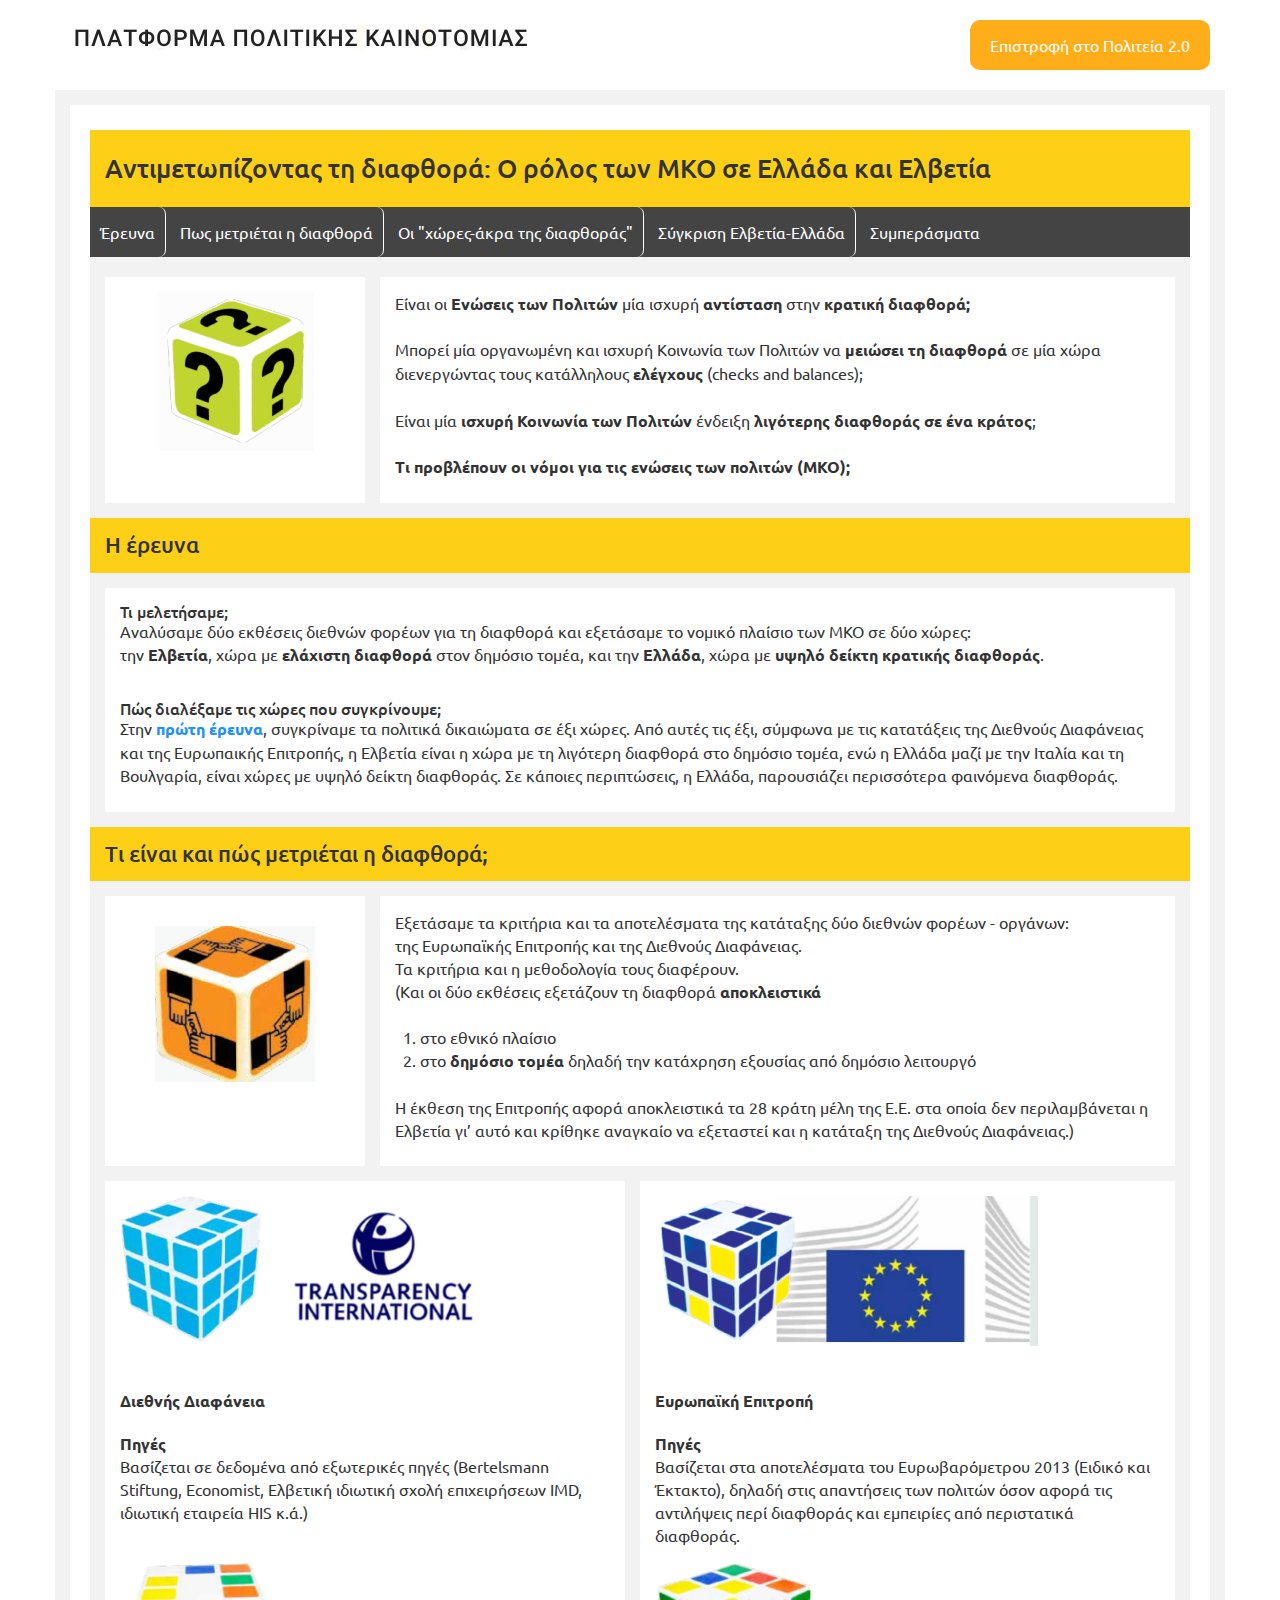
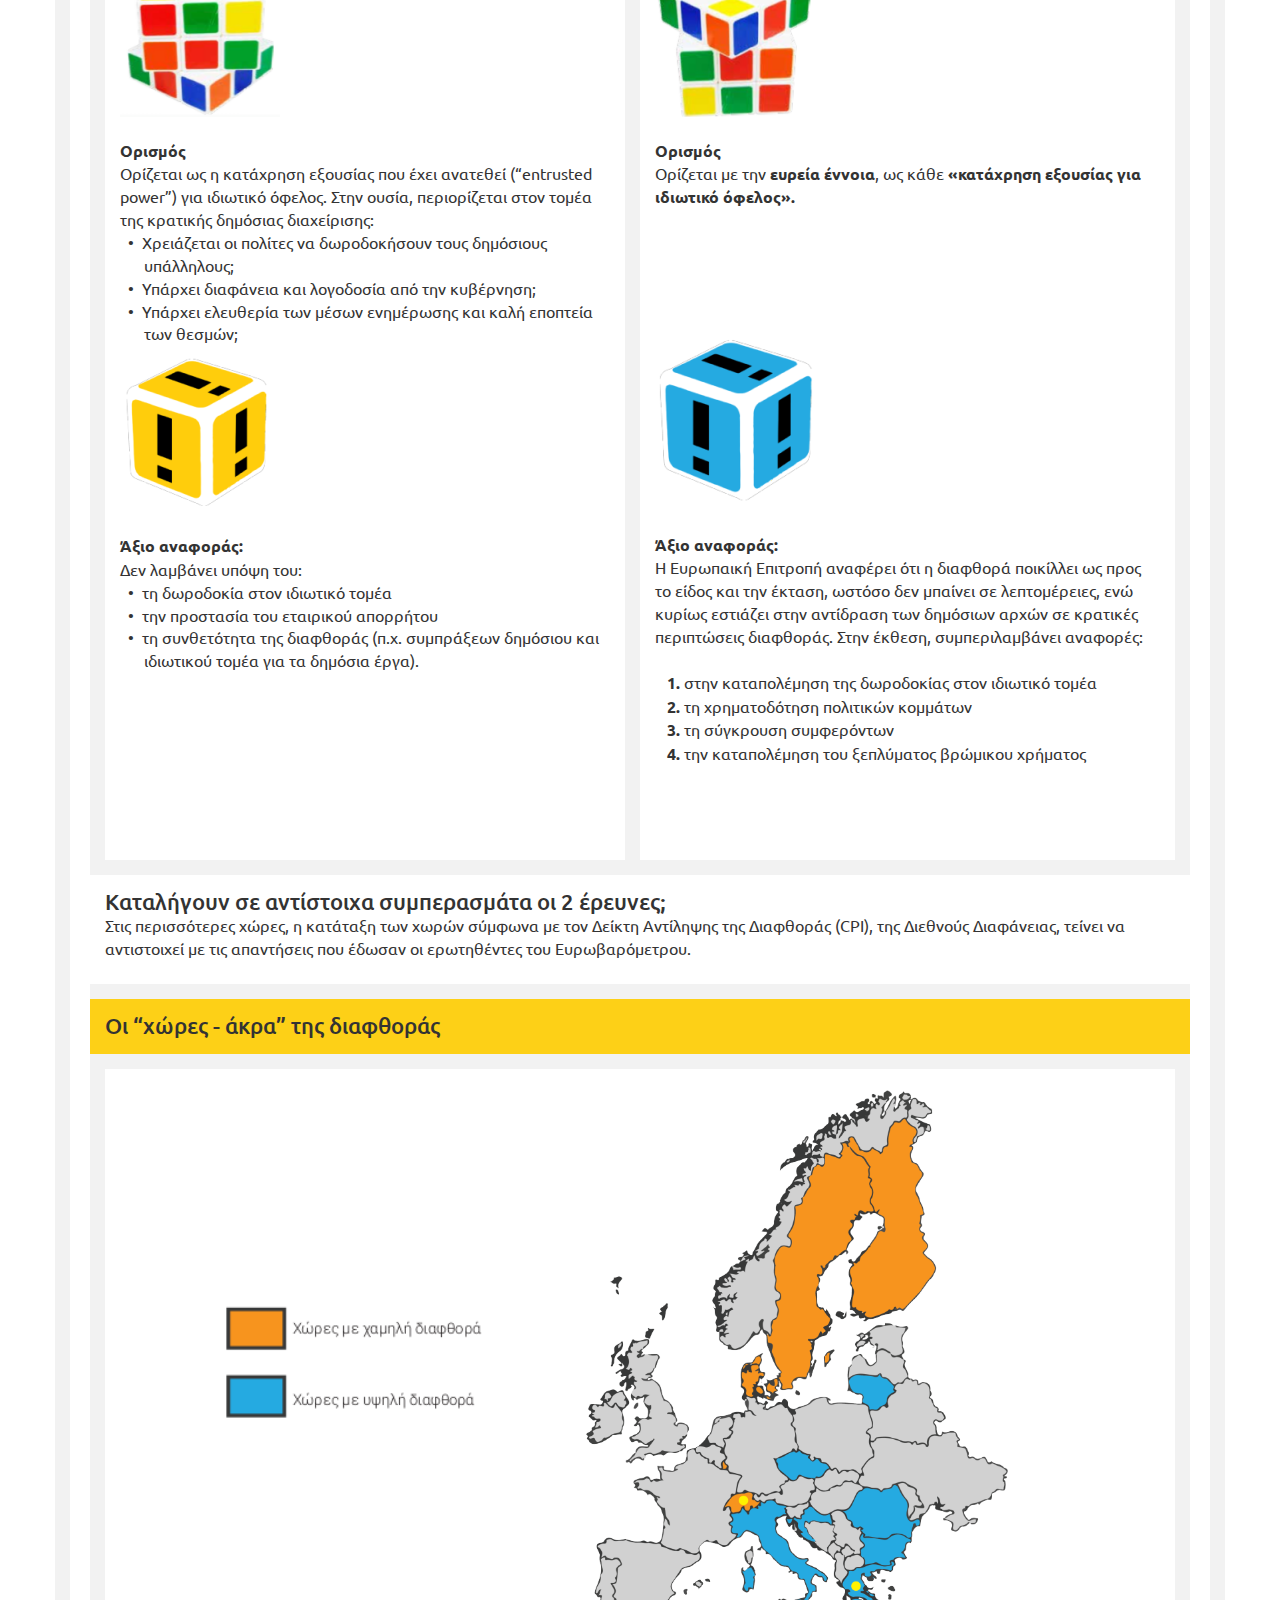
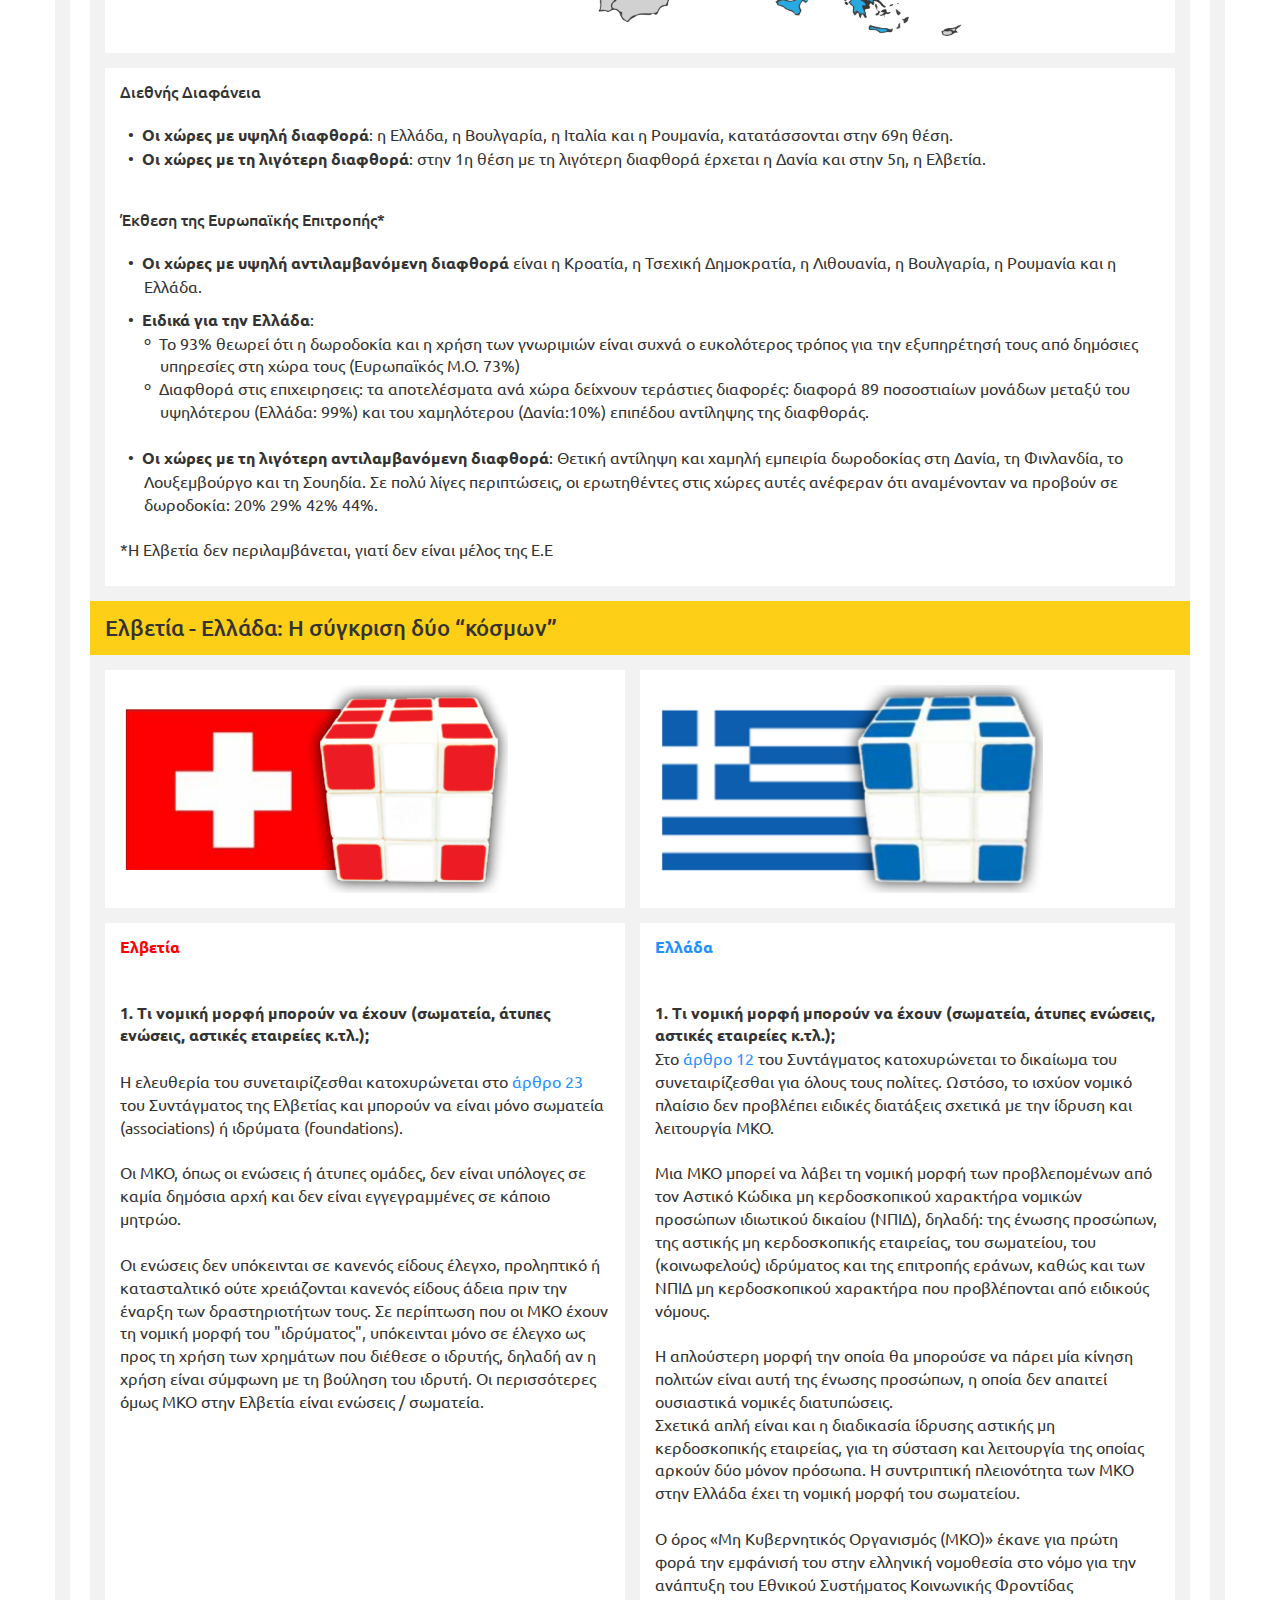
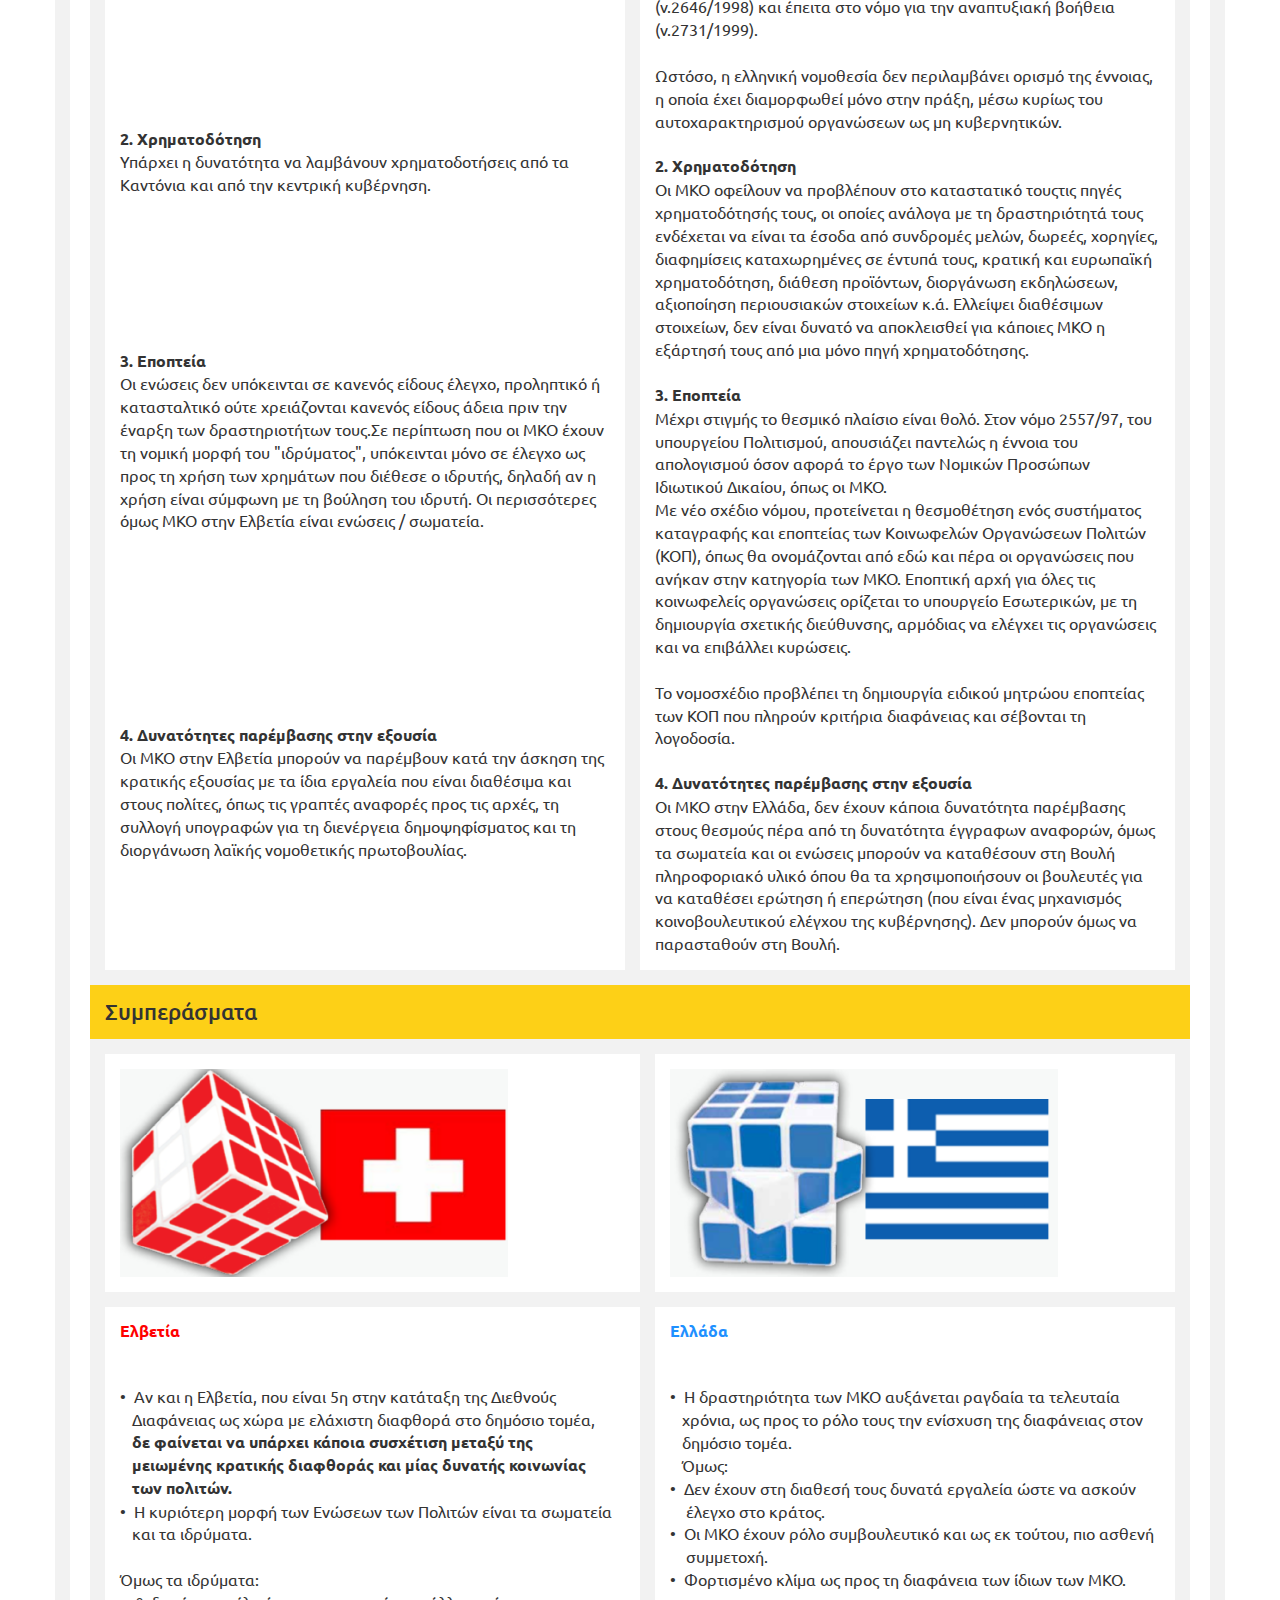
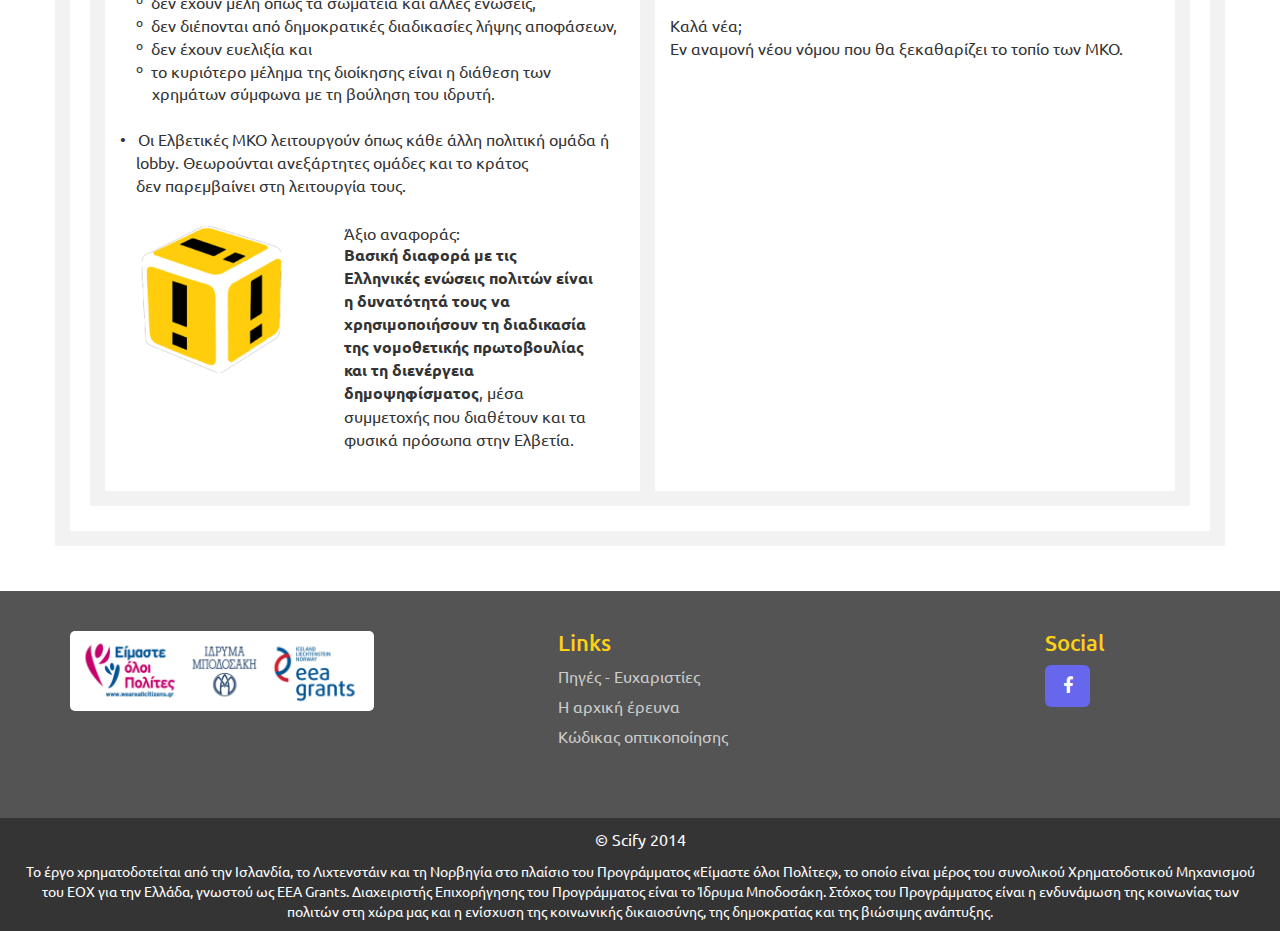
==== commit b59c78bc: "alignment changes" ====
--- a/html/index.html
+++ b/html/index.html
@@ -168,15 +168,13 @@
                         <br>
                         <br>
                         <br>
-                        <h3>Διεθνής Διαφάνεια</h3>
+                        <h3><b>Διεθνής Διαφάνεια</b></h3>
                         <br>
                         <p>
                             <b>Πηγές</b><br>
                             Βασίζεται σε δεδομένα από εξωτερικές πηγές (Bertelsmann Stiftung, Economist, Ελβετική
                             ιδιωτική σχολή επιχειρήσεων IMD, ιδιωτική εταιρεία HIS κ.ά.)
-
                         </p>
-<!--                    </div>-->
                 </div>
             </div>
             <br>
@@ -203,13 +201,12 @@
                 </div>
             </div>
             
-            <div class="row white-back">
+            <div class="row white-back" style="height: 422px;">
                 <div class="col-sm-12">
                     <p>
                         <img src="res/!.png">
                         <br>
                         <br>
-
                         <b>Άξιο αναφοράς:</b>
                         <br>
                         Δεν λαμβάνει υπόψη του:
@@ -235,7 +232,7 @@
                     <br>
                     <br>
                     <br>
-                    <h3>Ευρωπαϊκή Επιτροπή</h3>
+                    <h3><b>Ευρωπαϊκή Επιτροπή</b></h3>
                     <br>
                     <p>
                         <b>Πηγές</b>
@@ -249,7 +246,7 @@
                  </div>
             </div>
             
-            <div class="row white-back">
+            <div class="row white-back" style="height: 380px;">
                 <div class="col-sm-12">
                     <p>
                         <img src="res/rubbic_up.png">
@@ -263,12 +260,6 @@
                 </div>
             </div>
 
-            <br>
-            <br>
-            <br>
-            <br>
-            <br>
-            
              <div class="row white-back">
                 <div class="col-sm-12">
                     <p>
@@ -405,7 +396,7 @@
             </div>
             <br>
             <br>
-                <div >
+                <div style="height: 726px;">
                     <b>1. Τι νομική μορφή μπορούν να έχουν (σωματεία, άτυπες
                         ενώσεις, αστικές εταιρείες κ.τλ.);</b>
                     <br>
@@ -428,40 +419,17 @@
                         χρημάτων που διέθεσε ο ιδρυτής, δηλαδή αν η χρήση είναι
                         σύμφωνη με τη βούληση του ιδρυτή. Οι περισσότερες όμως
                         ΜΚΟ στην Ελβετία είναι ενώσεις / σωματεία.
-                        <br>
-                        <br>
-                        <br>
-                        <br>
-                        <br>
-                        <br>
-                        <br>
-                        <br>
-                        <br>
-                        <br>
-                        <br>
-                        <br>
-                        <br>
-                        <br>
-                        <br>
-                        <br>
-                </div>
-
-                <div>
+
+                </div>
+
+                <div style="height: 222px;">
                     <b>2. Χρηματοδότηση</b>
                     <br>
                     Υπάρχει η δυνατότητα να λαμβάνουν χρηματοδοτήσεις από τα
                     Καντόνια και από την κεντρική κυβέρνηση.
-                    <br>
-                    <br>
-                    <br>
-                    <br>
-                    <br>
-                    <br>
-                    <br>
-                    <br>
-                </div>
-
-                <div>
+                </div>
+
+                <div style="height: 374px;">
                     <b>3. Εποπτεία</b>
                     <br>
                     Οι ενώσεις δεν υπόκεινται σε κανενός είδους έλεγχο, προληπτικό ή κατασταλτικό ούτε χρειάζονται κανενός
@@ -471,19 +439,9 @@
                     σε έλεγχο ως προς τη χρήση των χρημάτων που διέθεσε ο ιδρυτής, δηλαδή αν η χρήση είναι σύμφωνη με τη
                     βούληση του ιδρυτή.
                     Οι περισσότερες όμως ΜΚΟ στην Ελβετία είναι ενώσεις / σωματεία.
-                    <br>
-                    <br>
-                    <br>
-                    <br>
-                    <br>
-                    <br>
-                    <br>
-                    <br>
-                    <br>
-                    <br>
-                </div>
-
-                <div>
+                </div>
+
+                <div style="height: 176px;">
                     <b>4. Δυνατότητες παρέμβασης στην εξουσία</b>
                     <br>
                     Οι ΜΚΟ στην Ελβετία μπορούν να παρέμβουν κατά την άσκηση της κρατικής εξουσίας με τα ίδια εργαλεία που
@@ -694,8 +652,8 @@
 
             <p>
                 &#8226;&nbsp;&nbsp;Η δραστηριότητα των ΜΚΟ αυξάνεται ραγδαία τα τελευταία<br>
-                &nbsp;&nbsp;&nbsp;&nbsp;χρόνια, ως προς το ρόλο τους την ενίσχυση της διαφάνειας στον<br>
-                &nbsp;&nbsp;&nbsp;&nbsp;δημόσιο τομέα.
+                &nbsp;&nbsp;&nbsp;χρόνια, ως προς το ρόλο τους την ενίσχυση της διαφάνειας στον<br>
+                &nbsp;&nbsp;&nbsp;δημόσιο τομέα.
                 <br>
                 &nbsp;&nbsp;&nbsp;Όμως:
                 <br>
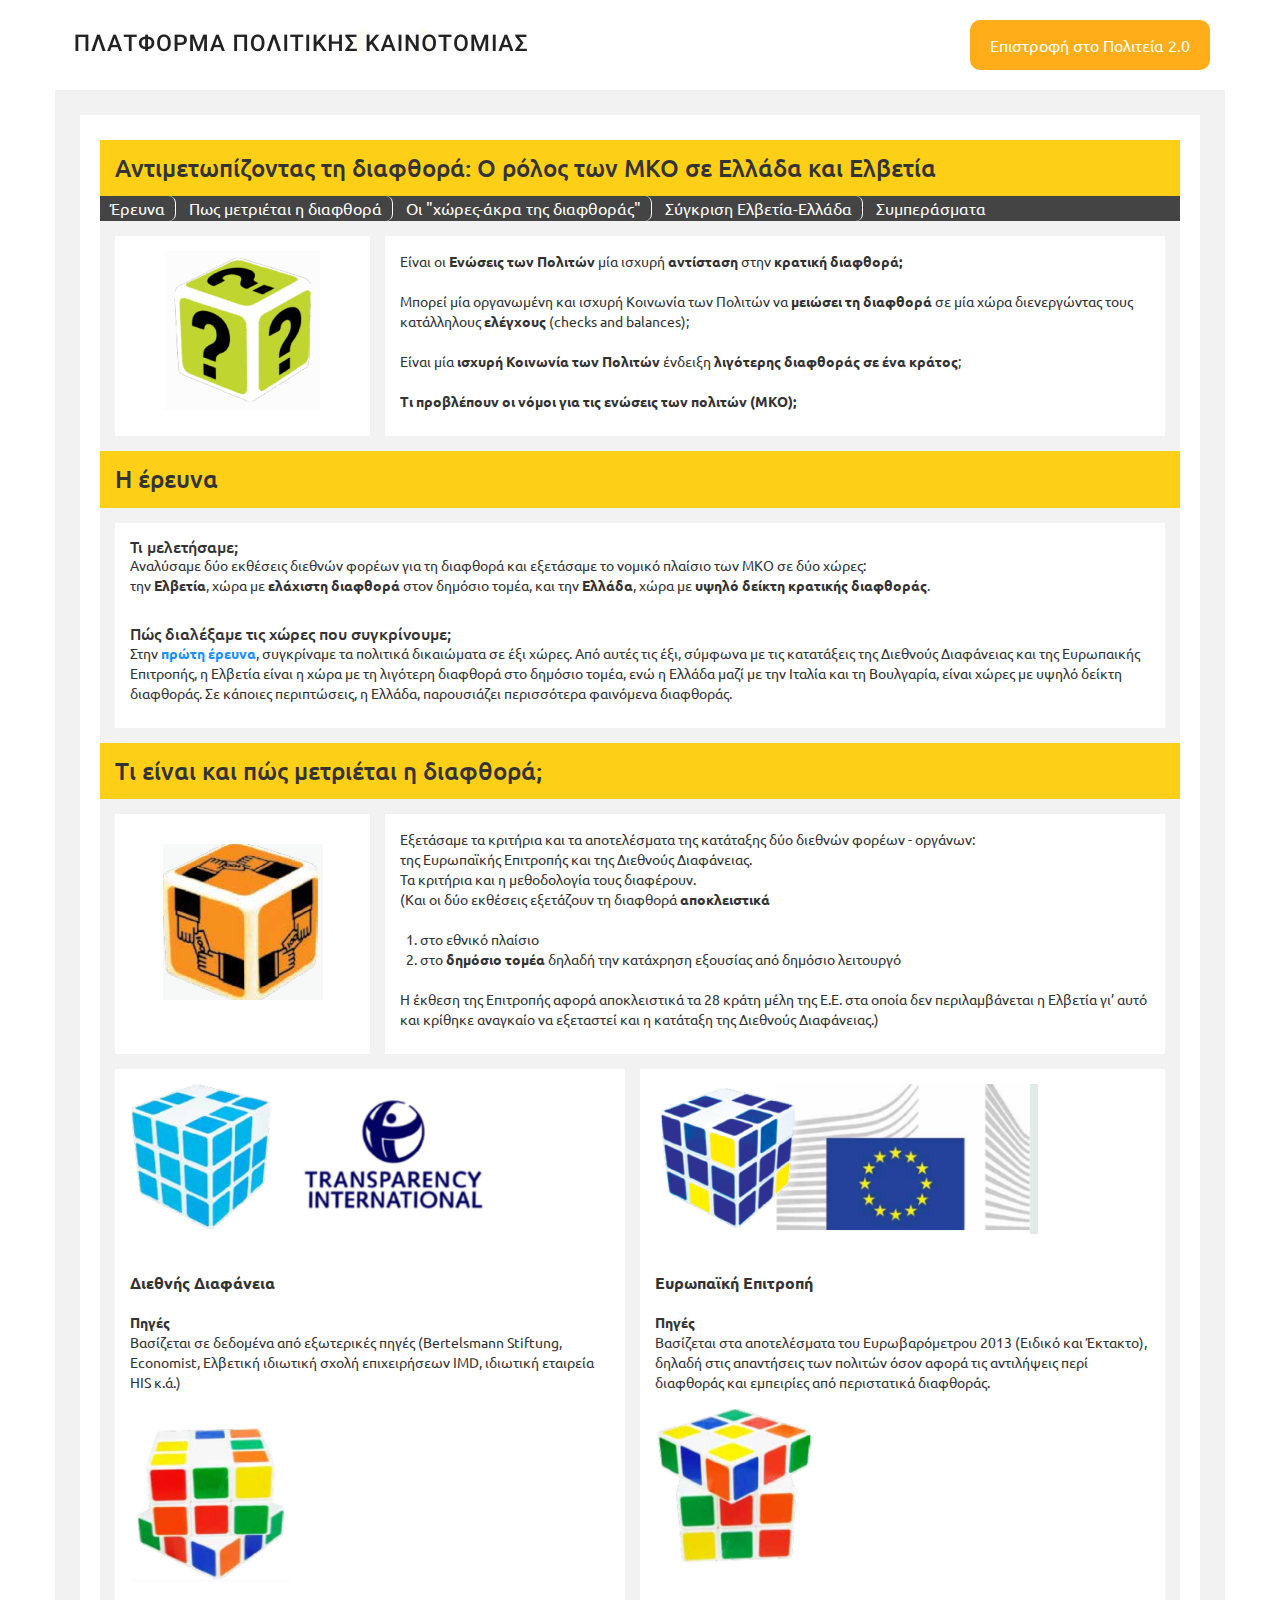
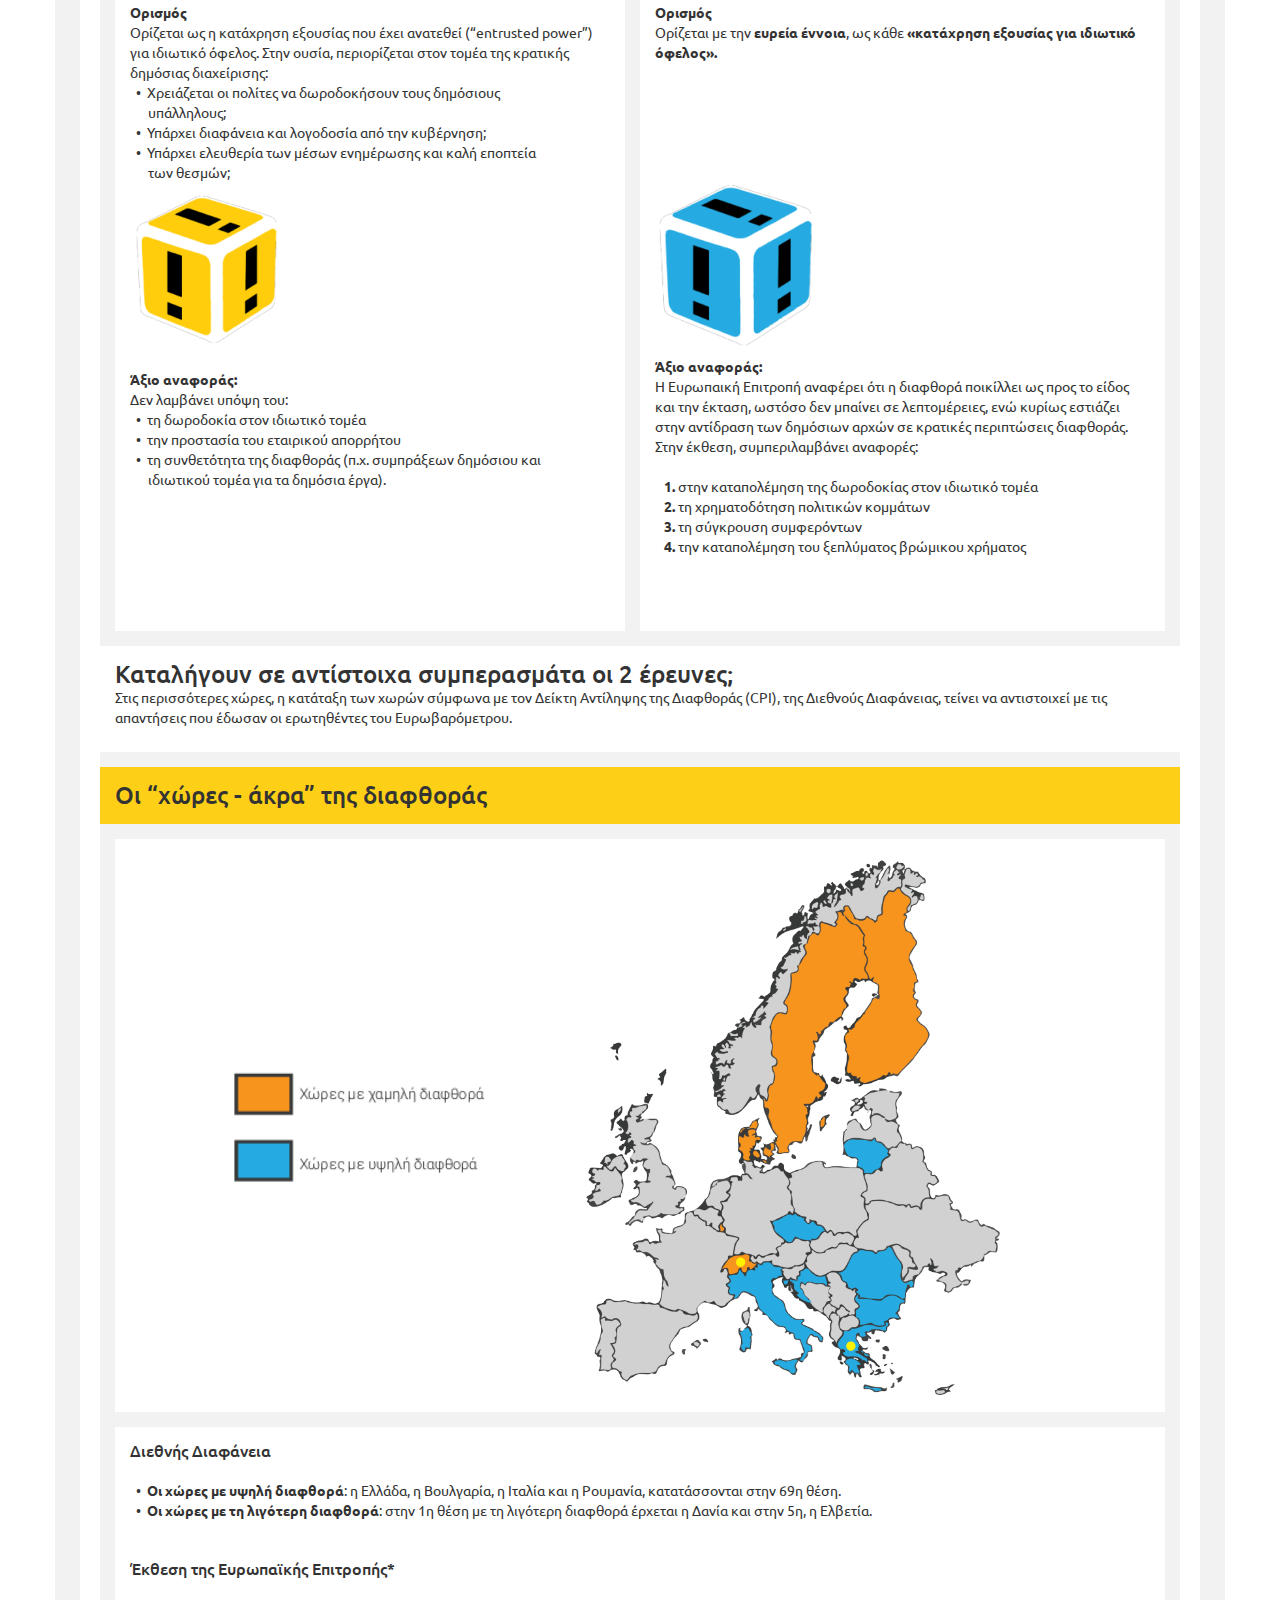
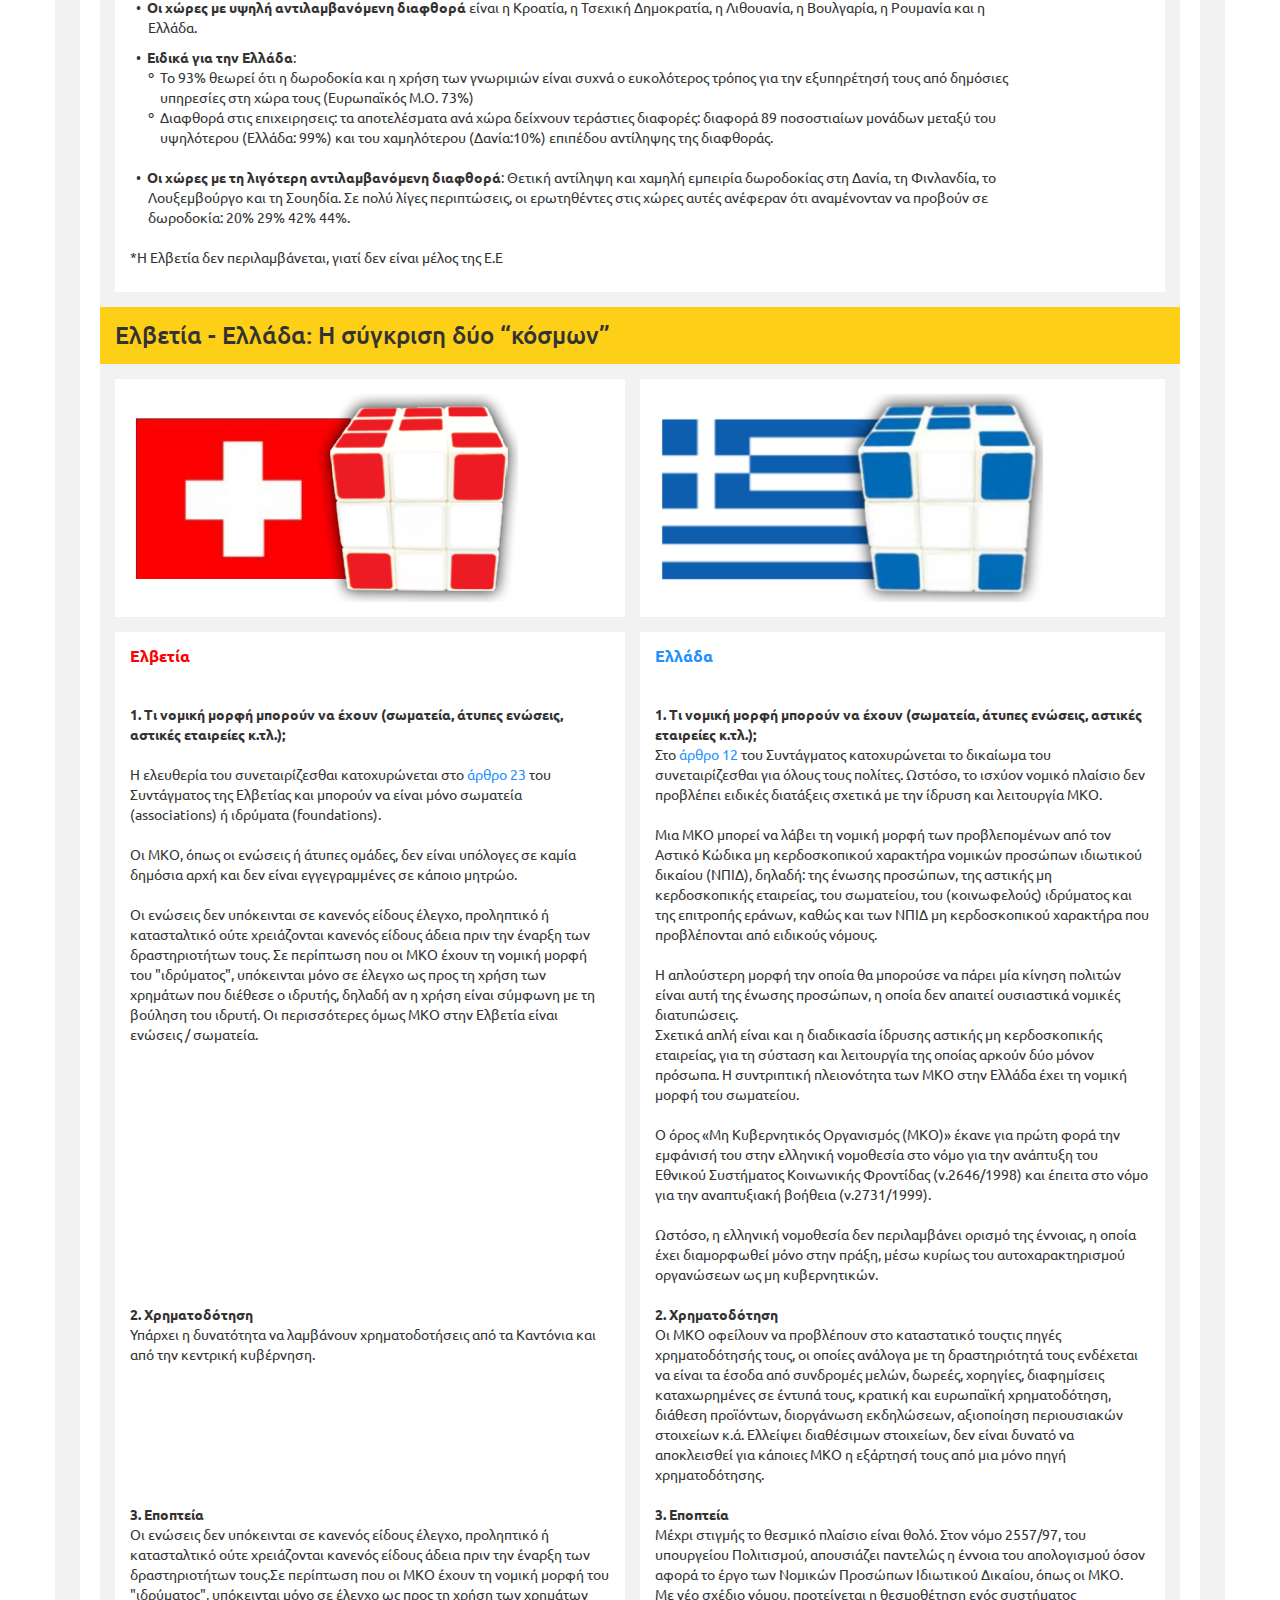
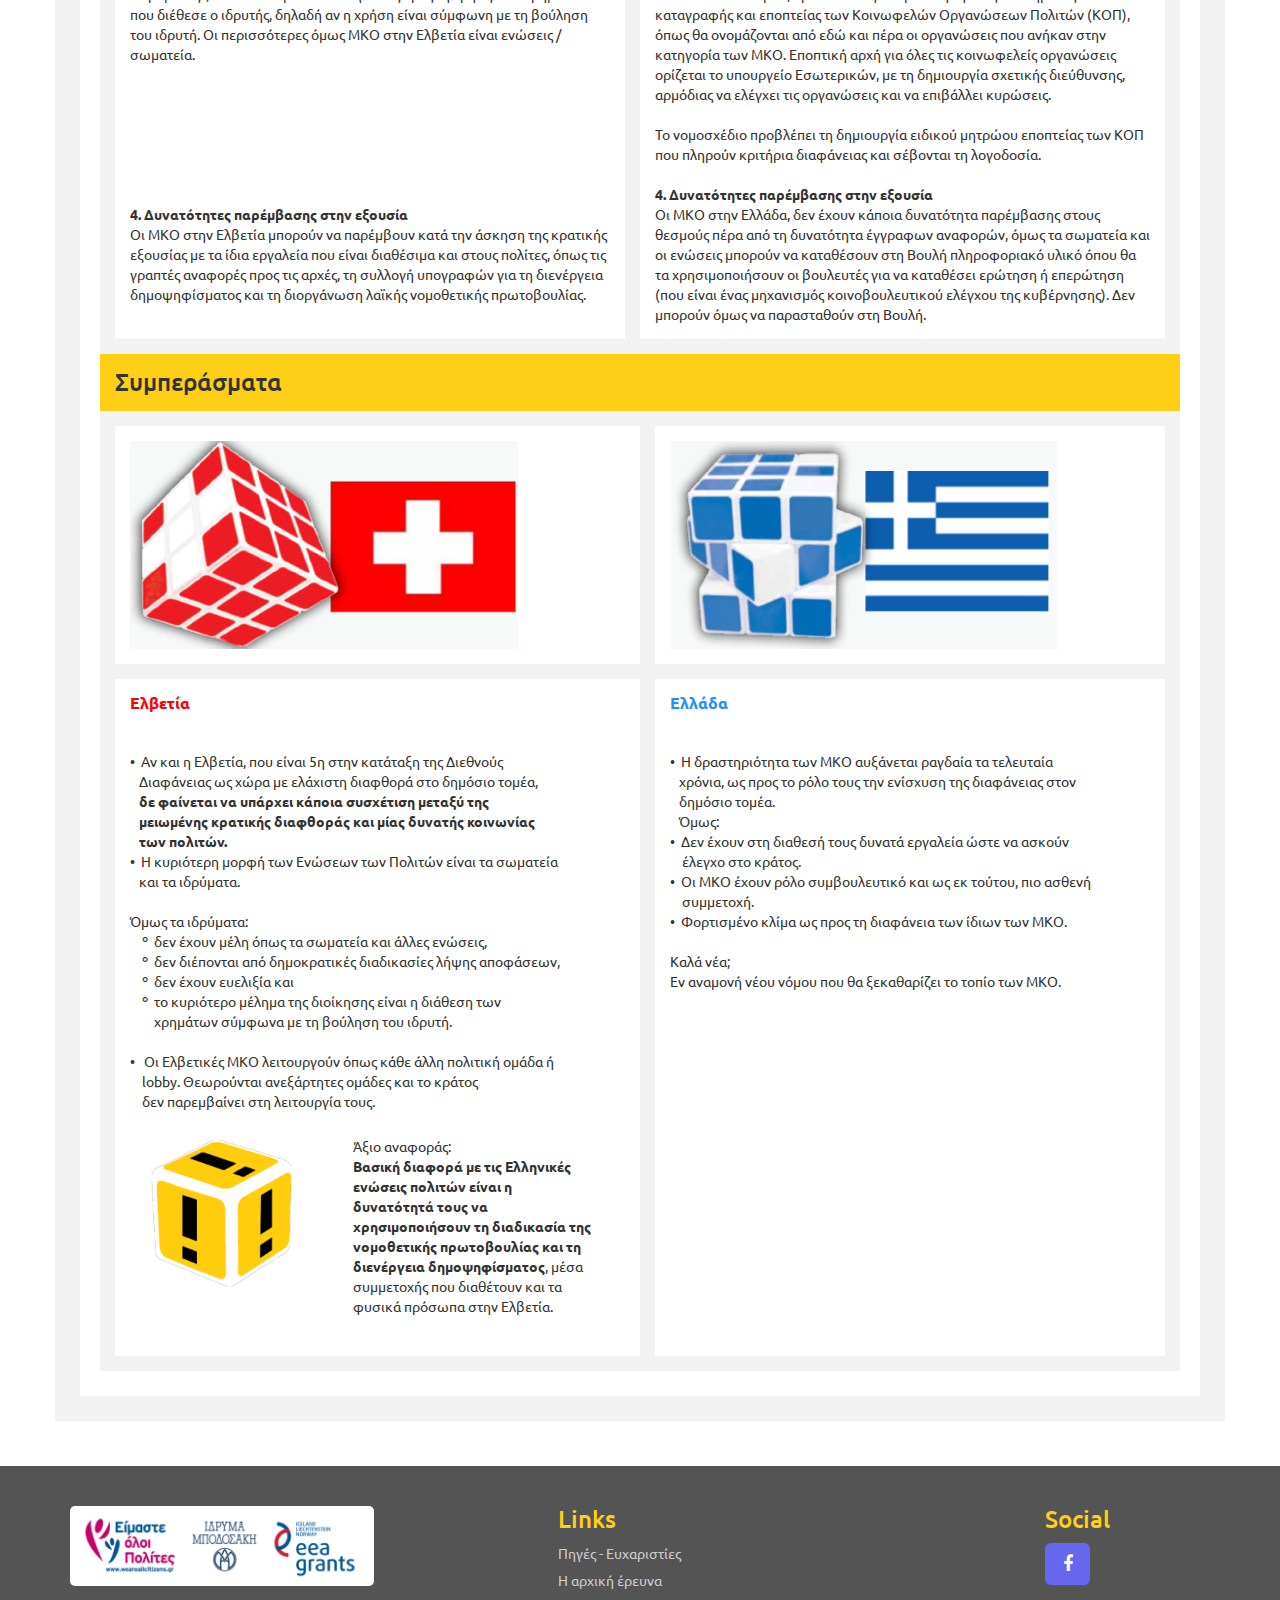
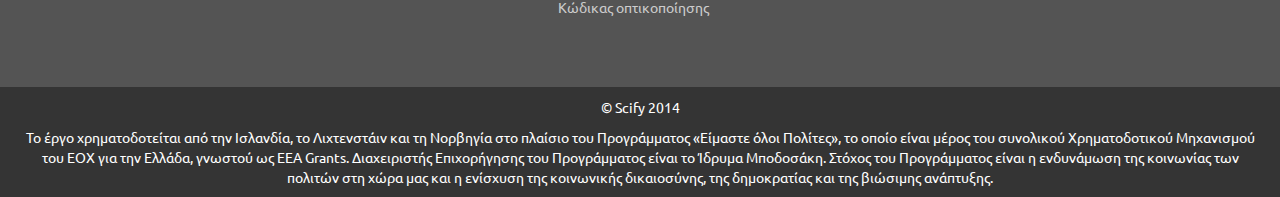
==== commit 0a6c3916: "updates" ====
--- a/html/index.html
+++ b/html/index.html
@@ -19,7 +19,7 @@
 <section id="header">
     <div class="container">
         <div class="row clearfix">
-            <div class="col-md-2">
+            <div class="col-md-8">
                 <!-- .logo -->
                 <div class="logo">
                     <h1><a id="logo" href="http://politicalinnovation.gr/" title="Political Innovation"><img id="politiaImage" class="scale-with-grid"
@@ -27,7 +27,7 @@
                                                                                            alt="Political Innovation"/></a></h1>
                 </div>
             </div>
-            <div class="col-md-10">
+            <div class="col-md-4">
                 <div class="menu_wrapper">
                     <nav id="menu">
                         <ul id="menu-main-menu">
@@ -203,7 +203,7 @@
             
             <div class="row white-back" style="height: 422px;">
                 <div class="col-sm-12">
-                    <p>
+
                         <img src="res/!.png">
                         <br>
                         <br>
@@ -217,7 +217,7 @@
                         <br>
                         &nbsp;&nbsp;&#8226;&nbsp;&nbsp;τη συνθετότητα της διαφθοράς (π.χ. συμπράξεων δημόσιου και<br>
                         &nbsp;&nbsp;&nbsp;&nbsp;&nbsp;&nbsp;ιδιωτικού τομέα για τα δημόσια έργα).
-                    </p>
+
                 </div>
             </div>
         </div>
@@ -248,23 +248,23 @@
             
             <div class="row white-back" style="height: 380px;">
                 <div class="col-sm-12">
-                    <p>
+
                         <img src="res/rubbic_up.png">
+                        <br>
                         <br>
                         <br>
                         <b>Ορισμός</b>
                         <br>
                         Ορίζεται με την <b>ευρεία έννοια</b>, ως κάθε <b>«κατάχρηση εξουσίας
                         για ιδιωτικό όφελος».</b>
-                    </p>
+
                 </div>
             </div>
 
              <div class="row white-back">
                 <div class="col-sm-12">
-                    <p>
+
                         <img src="res/!!.png">
-                        <br>
                         <br>
                         <b>Άξιο αναφοράς:</b> 
                         <br>
@@ -277,7 +277,7 @@
                         &nbsp;&nbsp;&nbsp;<b>2.</b>&nbsp;τη χρηματοδότηση πολιτικών κομμάτων<br>
                         &nbsp;&nbsp;&nbsp;<b>3.</b>&nbsp;τη σύγκρουση συμφερόντων<br>
                         &nbsp;&nbsp;&nbsp;<b>4.</b>&nbsp;την καταπολέμηση του ξεπλύματος βρώμικου χρήματος<br>
-                    </p>
+
                  </div>
             </div>
             <br>
@@ -396,7 +396,7 @@
             </div>
             <br>
             <br>
-                <div style="height: 726px;">
+                <div style="height: 600px;">
                     <b>1. Τι νομική μορφή μπορούν να έχουν (σωματεία, άτυπες
                         ενώσεις, αστικές εταιρείες κ.τλ.);</b>
                     <br>
@@ -422,14 +422,14 @@
 
                 </div>
 
-                <div style="height: 222px;">
+                <div style="height: 200px;">
                     <b>2. Χρηματοδότηση</b>
                     <br>
                     Υπάρχει η δυνατότητα να λαμβάνουν χρηματοδοτήσεις από τα
                     Καντόνια και από την κεντρική κυβέρνηση.
                 </div>
 
-                <div style="height: 374px;">
+                <div style="height: 300px;">
                     <b>3. Εποπτεία</b>
                     <br>
                     Οι ενώσεις δεν υπόκεινται σε κανενός είδους έλεγχο, προληπτικό ή κατασταλτικό ούτε χρειάζονται κανενός
@@ -439,9 +439,10 @@
                     σε έλεγχο ως προς τη χρήση των χρημάτων που διέθεσε ο ιδρυτής, δηλαδή αν η χρήση είναι σύμφωνη με τη
                     βούληση του ιδρυτή.
                     Οι περισσότερες όμως ΜΚΟ στην Ελβετία είναι ενώσεις / σωματεία.
-                </div>
-
-                <div style="height: 176px;">
+                    <br>
+                </div>
+
+                <div style="height: 140px;">
                     <b>4. Δυνατότητες παρέμβασης στην εξουσία</b>
                     <br>
                     Οι ΜΚΟ στην Ελβετία μπορούν να παρέμβουν κατά την άσκηση της κρατικής εξουσίας με τα ίδια εργαλεία που
--- a/html/css/styles.css
+++ b/html/css/styles.css
@@ -2,16 +2,16 @@
     font-family: Ubuntu, sans-serif;
 }
 body {
-    font-size: 16px;
+    font-size: 14px;
     font-family: Ubuntu, sans-serif;
     position: relative;  
 }
 
 h1, .h1{
-    font-size: 26px;
+    font-size: 24px;
 }
 h2, .h2 {
-    font-size: 22px;
+    font-size: 24px;
 }
 
 h3, .h3 {
@@ -23,7 +23,7 @@
 }
 
 #politiaImage{
-    padding-top: 5px;
+    padding-top: 10px;
 }
 
 .euro-map{
@@ -177,7 +177,7 @@
 }
 
 #main-content {
-    padding: 15px;
+    padding: 25px;
 }
 
 #wrapper{
@@ -216,8 +216,8 @@
 }
 
 #main-content .title.highlight {
-    padding-bottom: 24px;
-    padding-top: 24px;
+    padding-bottom: 15px;
+    padding-top: 15px;
 }
 
 #main-content h1, #main-content h2, #main-content h3, #main-content h4 {
@@ -226,7 +226,7 @@
 }
 
 .highlight h1 {
-    font-size: 26px;
+    font-size: 24px;
 }
 /* </editor-fold> */
 
@@ -279,7 +279,7 @@
 }
 
 .contentsMenu-placeholder{
-    margin: 0 0 20px 0;
+    margin: 0 0 15px 0;
 }
 
 
@@ -309,7 +309,7 @@
 }
 
 #contents li a {
-    line-height: 50px;
+    line-height: 25px;
     padding: 0 10px;
     font-size: 16px;
     color: #ffffff;
